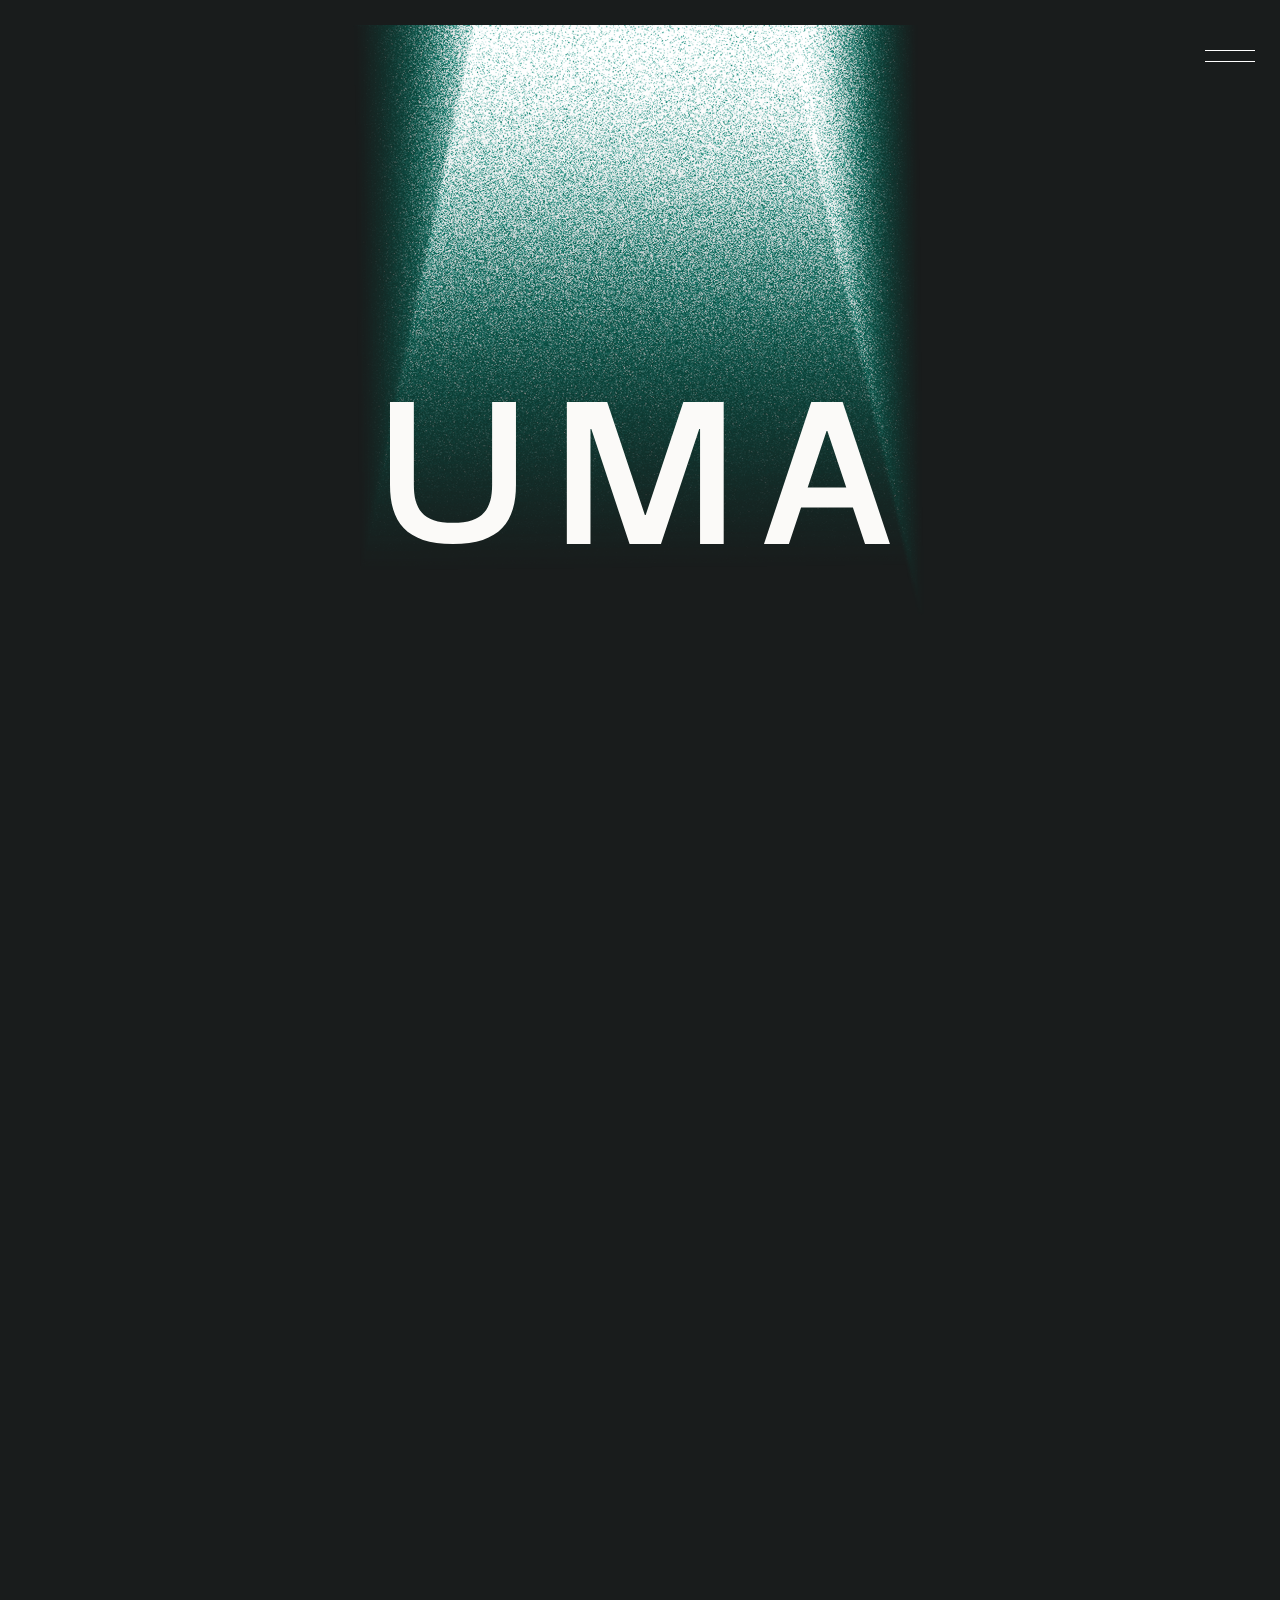
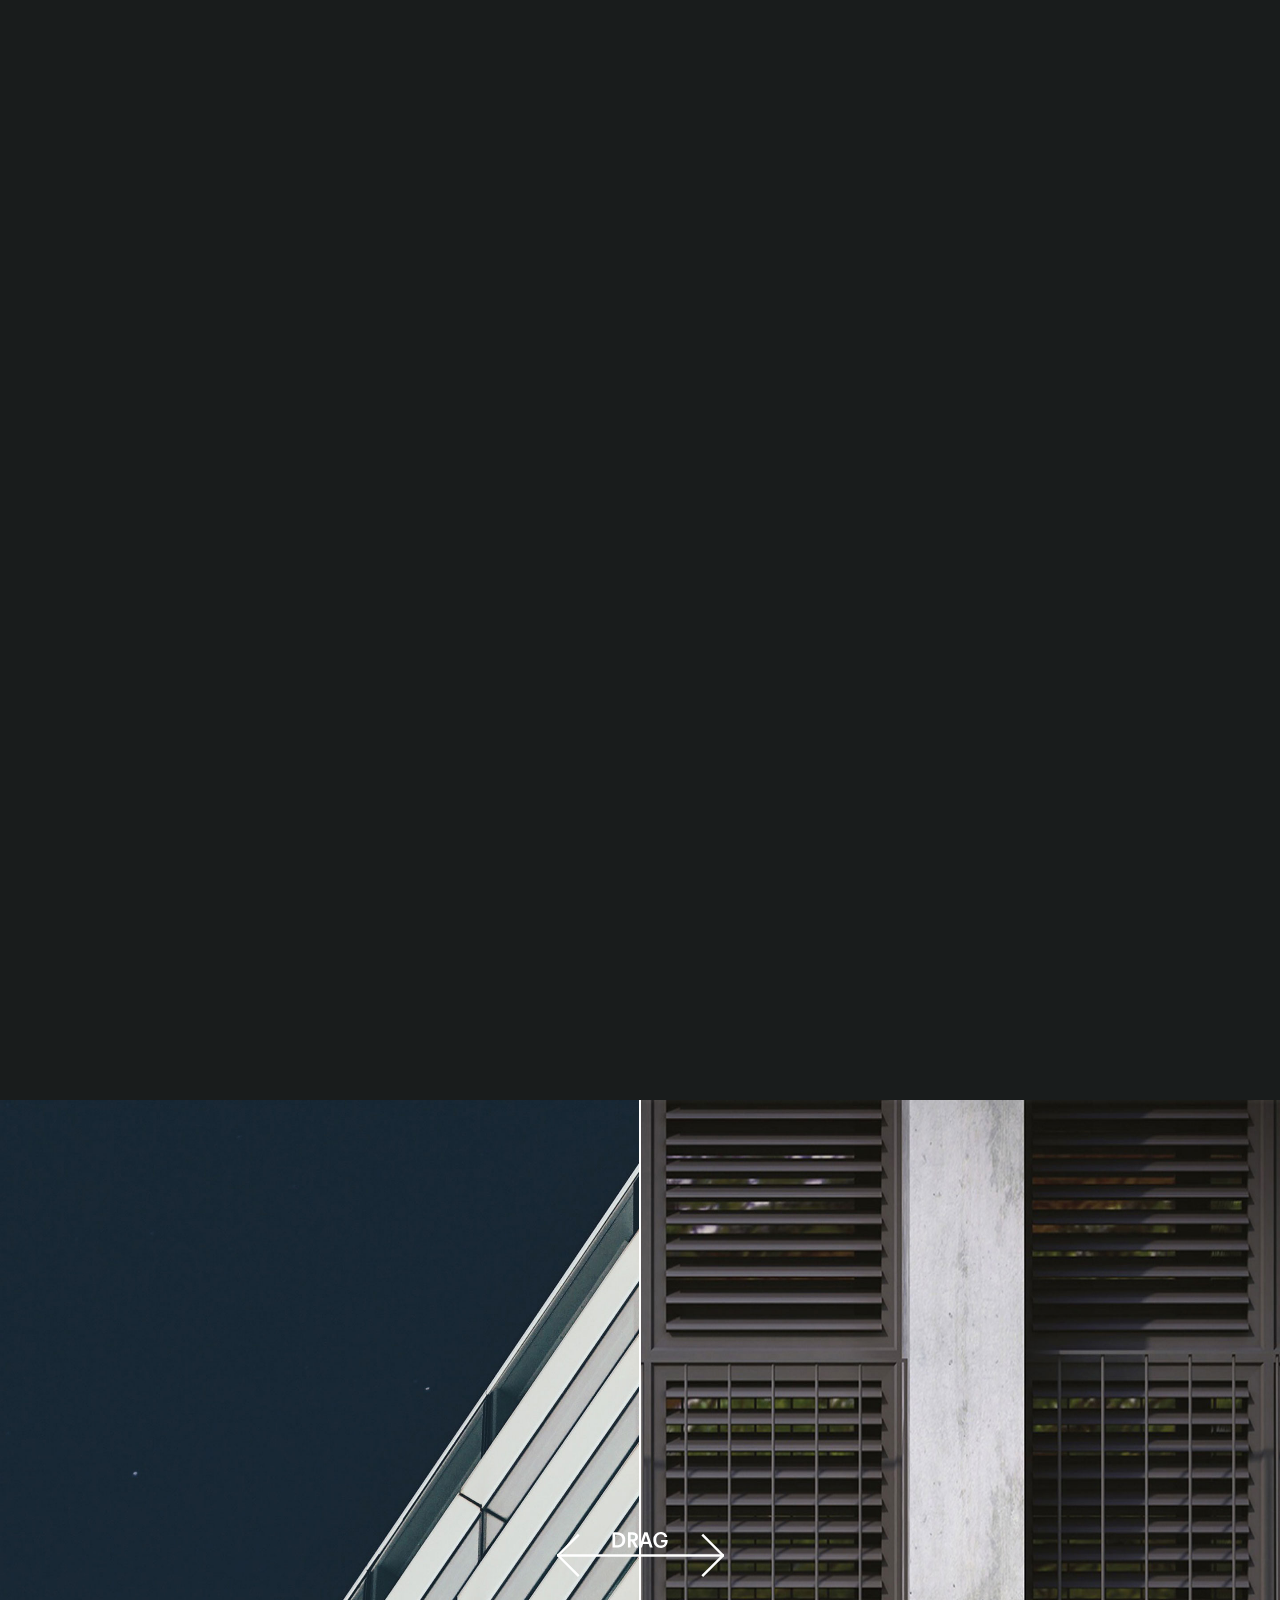
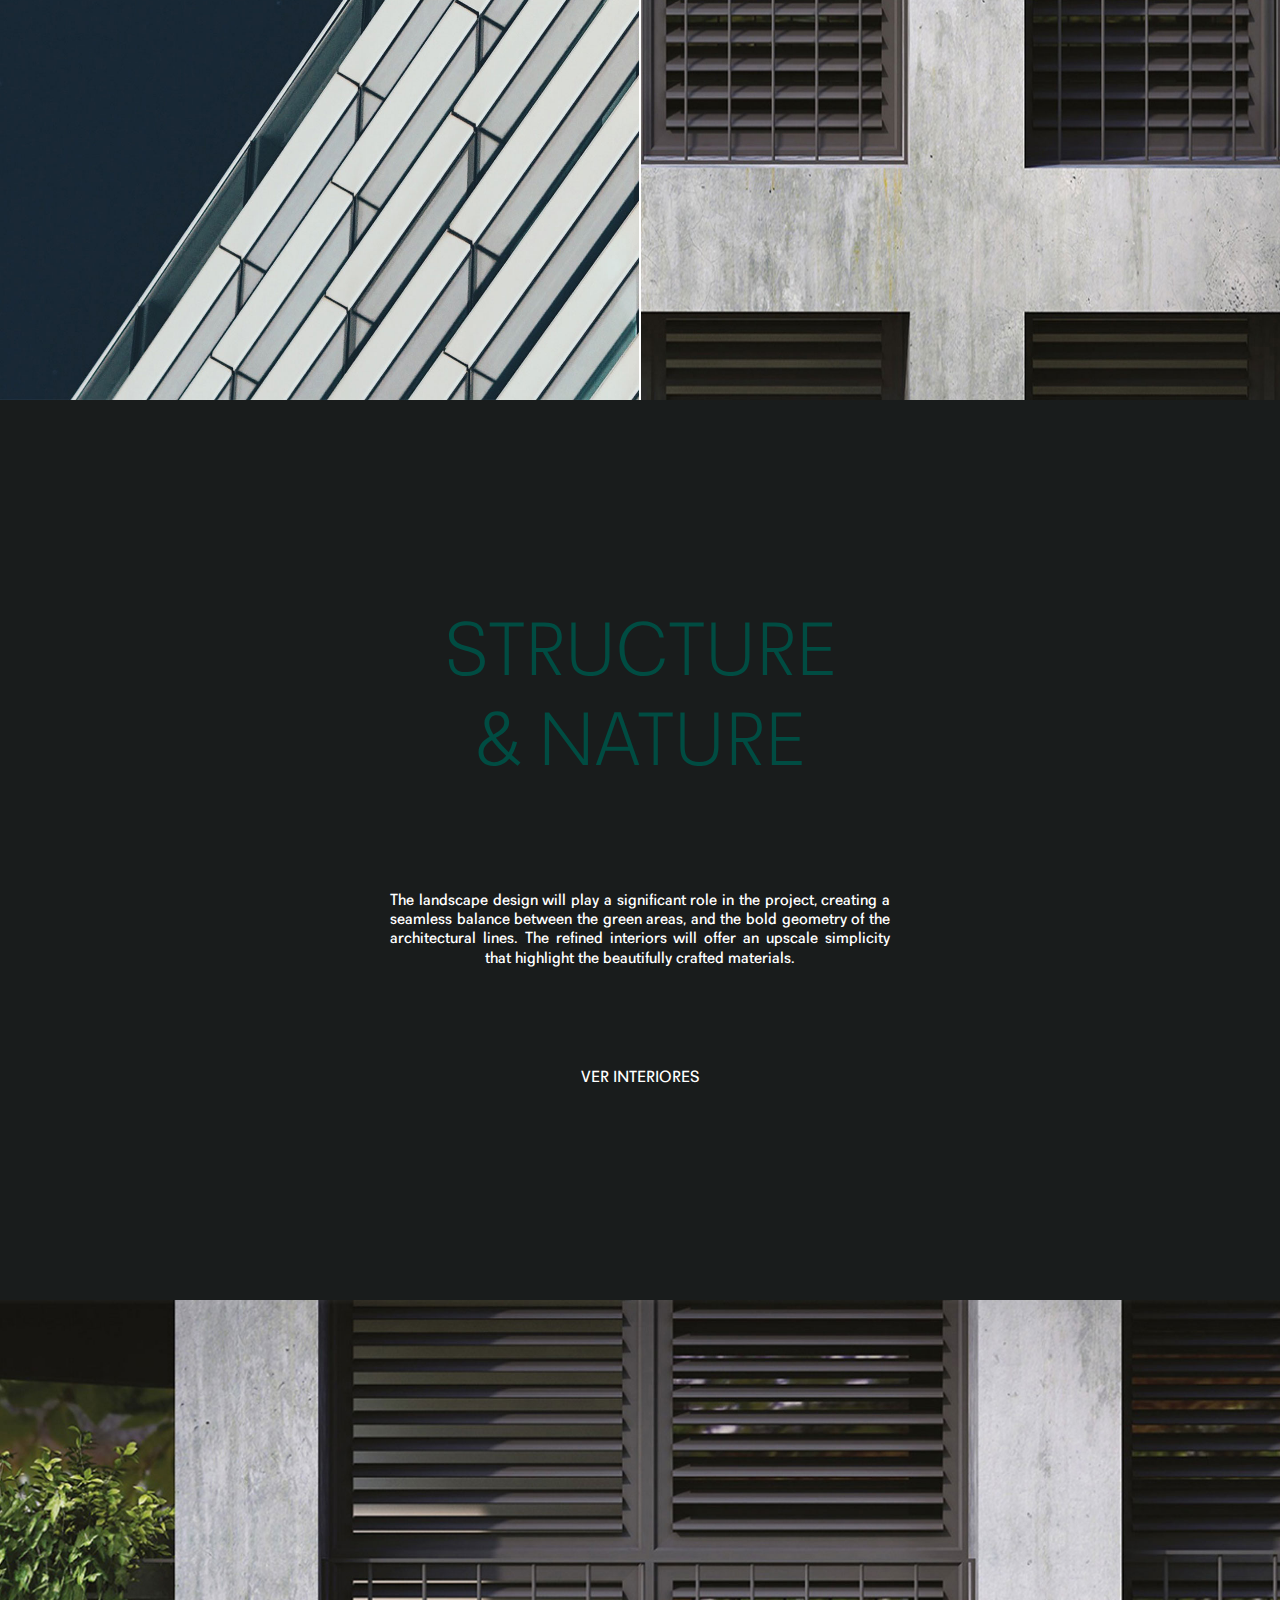
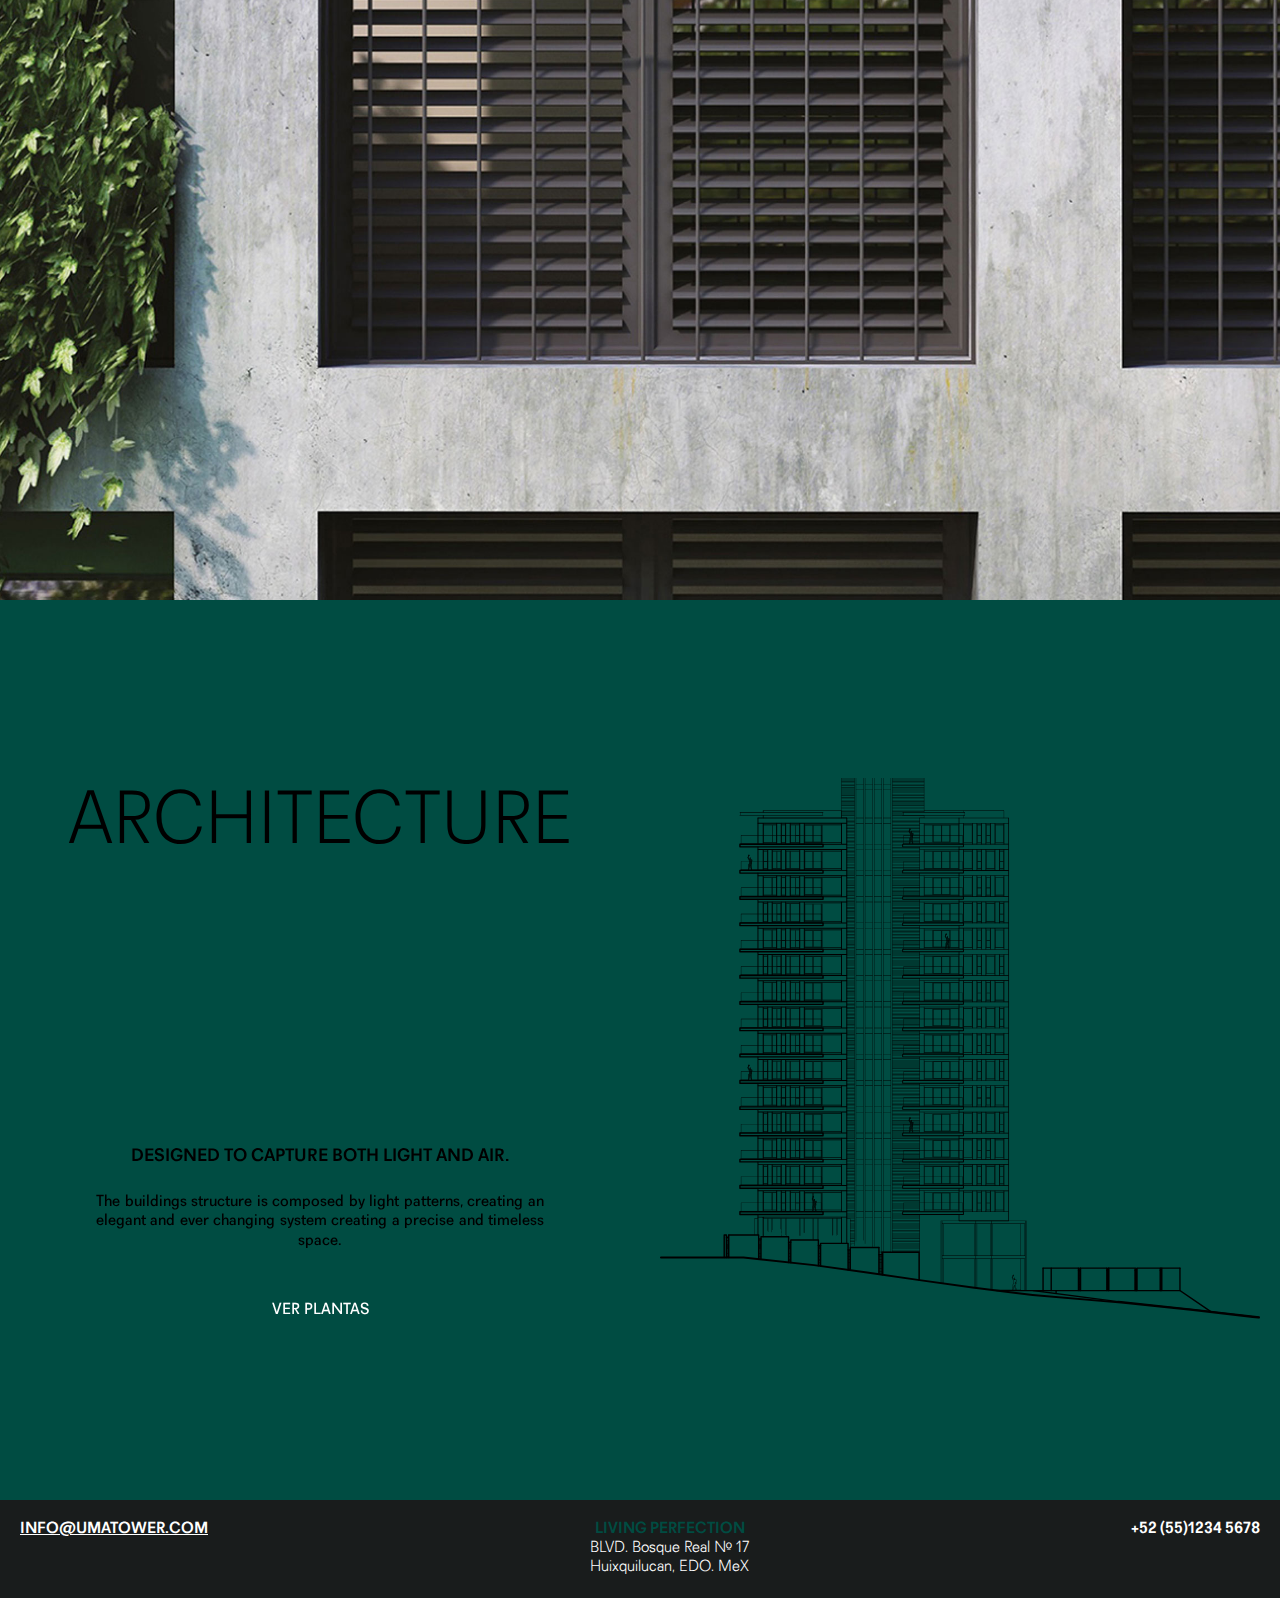
==== index.html @ 946e3c8f "Initial commit" ====
<!DOCTYPE html>
<html>
  <head>
    <title>UMA</title>
    <meta name="viewport" content="width=device-width, initial-scale=1">
    <link rel="stylesheet" type="text/css" href="assets/css/style.css">
    <link rel="icon" href="assets/img/favicon.png" type="image/x-icon">
  </head>
  <body>
    <div id="home">
<div id="menu">
  <div class="top-home full"><a href="/">
      <div class="logo"><svg xmlns="http://www.w3.org/2000/svg" viewBox="0 0 1920 545.32"><defs><style>.cls-1{fill:#fbfaf8;}</style></defs><title>Asset 1</title><g id="Layer_2" data-name="Layer 2"><g id="Layer_1-2" data-name="Layer 1"><polygon class="cls-1" points="1126.53 0 981.92 434.21 978.75 434.21 834.13 0 679.14 0 679.14 545.32 769.93 545.32 769.93 104.02 773.1 104.02 920.08 545.32 1040.59 545.32 1187.56 104.02 1190.74 104.02 1190.74 545.32 1281.53 545.32 1281.53 0 1126.53 0"/><path class="cls-1" d="M1824.32,545.32H1920L1738.38,0H1617.87L1436.25,545.32h95.68l46.71-140.27h199ZM1604.1,328.61l72.44-217.5h3.17l72.44,217.5Z"/><path class="cls-1" d="M392.16,0V317.59c0,89-31.33,146.57-150.28,146.57S91.59,406.6,91.59,317.59V0H0V317.59C0,456.75,60,545.32,241.88,545.32s241.87-88.57,241.87-227.73V0Z"/></g></g></svg></div></a></div>
  <div class="ham">
    <div class="line"></div>
    <div class="line"></div>
  </div>
  <div class="links">
    <ul>
      <li><a href="interiores.html">Interiores</a></li>
      <li><a href="vistas.html">Vistas</a></li>
      <li><a href="plantas.html">Plantas</a></li>
      <li><a href="amenidades.html">Amenidades    </a></li>
      <li><a href="ubicacion.html">Ubicación</a></li>
      <li class="cont"><a href="#">Contacto</a></li>
      <li><a href="#">Iniciar sesión</a></li>
    </ul>
  </div>
  <div class="contacto">
    <div class="teldir">
      <div class="tel">
        <p>+52 (55)1234 5678</p>
      </div>
      <div class="mail"><a href="mailto:info@umatower.com">info@umatower.com</a></div>
    </div>
    <div class="mensaje">
      <form>
        <input name="texto" type="text" placeholder="NOMBRE"/>
        <input name="mail" type="mail" placeholder="CORREO ELECTRÓNICO"/>
        <textarea name="mensaje">Mensaje</textarea>
        <input type="submit" placeholder="MENSAJE" value="ENVIAR"/>
      </form>
    </div>
    <div class="close"><span>x</span></div>
  </div>
</div>
      <div class="contenedor-home">
        <div class="middle-home">
          <div class="logo"></div>
          <div class="living full">
            <p>living perfection</p>
          </div>
          <div class="bosque full">
            <p>bosque real</p>
          </div>
        </div>
      </div>
      <div class="split-image full">
        <div class="cocoen"><img src="assets/img/izquierda.jpg" alt=""><img src="assets/img/derecha.jpg" alt=""></div>
      </div>
      <div class="section-text full">
        <div class="lead">
          <h2>Structure & nature</h2>
        </div>
        <div class="text">
          <p>The landscape design will play a significant role in the project, creating a seamless balance between the green areas, and the bold geometry of the architectural lines. The refined interiors will offer an upscale simplicity that highlight the beautifully crafted materials.</p>
        </div>
        <div class="link"><a href="interiores.html">ver interiores</a></div>
      </div>
      <div class="section-image full"></div>
      <div class="section-architecture full">
        <div class="izquierda">
          <div class="arriba">
            <div class="lead">
              <h2>ARCHITECTURE</h2>
            </div>
          </div>
          <div class="abajo">
            <div class="sub">
              <h3>DESIGNED TO CAPTURE BOTH LIGHT AND AIR.</h3>
            </div>
            <div class="text">
              <p>The buildings structure is composed by light patterns, creating an elegant and ever changing system creating a precise and timeless space. </p>
            </div>
            <div class="link"><a href="plantas.html">Ver plantas</a></div>
          </div>
        </div>
        <div class="derecha">
          <div class="image"><img src="assets/img/edificio.svg"></div>
        </div>
      </div>
<div id="footer">
  <div class="container">
    <div class="mail"><a href="#">INFO@UMATOWER.COM</a></div>
    <div class="dir">
      <div class="name">
        <p>LIVING PERFECTION</p>
      </div>
      <div class="this">
        <p>BLVD. Bosque Real # 17 Huixquilucan, EDO. MeX</p>
      </div>
    </div>
    <div class="tel"><span>+52 (55)1234 5678</span></div>
  </div>
</div>
    </div>
    <script src="https://code.jquery.com/jquery-3.3.1.min.js" integrity="sha256-FgpCb/KJQlLNfOu91ta32o/NMZxltwRo8QtmkMRdAu8=" crossorigin="anonymous"></script>
    <script type="text/javascript" src="assets/js/jquery.scrollify.js"></script>
    <script type="text/javascript" src="assets/js/cocoen-jquery.js"></script>
    <script type="text/javascript" src="assets/js/cocoen.js"></script>
    <script type="text/javascript" src="assets/js/functions.js"></script>
  </body>
</html>
---- assets/css/style.css ----
html, body, div, span, applet, object, iframe,
h1, h2, h3, h4, h5, h6, p, blockquote, pre,
a, abbr, acronym, address, big, cite, code,
del, dfn, em, img, ins, kbd, q, s, samp,
small, strike, strong, sub, sup, tt, var,
b, u, i, center,
dl, dt, dd, ol, ul, li,
fieldset, form, label, legend,
table, caption, tbody, tfoot, thead, tr, th, td,
article, aside, canvas, details, embed,
figure, figcaption, footer, header, hgroup,
menu, nav, output, ruby, section, summary,
time, mark, audio, video {
  margin: 0;
  padding: 0;
  border: 0;
  font-size: 100%;
  font: inherit;
  vertical-align: baseline; }

/* HTML5 display-role reset for older browsers */
article, aside, details, figcaption, figure,
footer, header, hgroup, menu, nav, section {
  display: block; }

body {
  line-height: 1; }

ol, ul {
  list-style: none; }

blockquote, q {
  quotes: none; }

blockquote:before, blockquote:after,
q:before, q:after {
  content: '';
  content: none; }

table {
  border-collapse: collapse;
  border-spacing: 0; }

/*! normalize.css v8.0.0 | MIT License | github.com/necolas/normalize.css */
/* Document
   ========================================================================== */
/**
 * 1. Correct the line height in all browsers.
 * 2. Prevent adjustments of font size after orientation changes in iOS.
 */
html {
  line-height: 1.15;
  /* 1 */
  -webkit-text-size-adjust: 100%;
  /* 2 */ }

/* Sections
   ========================================================================== */
/**
 * Remove the margin in all browsers.
 */
body {
  margin: 0; }

/**
 * Correct the font size and margin on `h1` elements within `section` and
 * `article` contexts in Chrome, Firefox, and Safari.
 */
h1 {
  font-size: 2em;
  margin: 0.67em 0; }

/* Grouping content
   ========================================================================== */
/**
 * 1. Add the correct box sizing in Firefox.
 * 2. Show the overflow in Edge and IE.
 */
hr {
  -webkit-box-sizing: content-box;
  box-sizing: content-box;
  /* 1 */
  height: 0;
  /* 1 */
  overflow: visible;
  /* 2 */ }

/**
 * 1. Correct the inheritance and scaling of font size in all browsers.
 * 2. Correct the odd `em` font sizing in all browsers.
 */
pre {
  font-family: monospace, monospace;
  /* 1 */
  font-size: 1em;
  /* 2 */ }

/* Text-level semantics
   ========================================================================== */
/**
 * Remove the gray background on active links in IE 10.
 */
a {
  background-color: transparent; }

/**
 * 1. Remove the bottom border in Chrome 57-
 * 2. Add the correct text decoration in Chrome, Edge, IE, Opera, and Safari.
 */
abbr[title] {
  border-bottom: none;
  /* 1 */
  text-decoration: underline;
  /* 2 */
  -webkit-text-decoration: underline dotted;
  text-decoration: underline dotted;
  /* 2 */ }

/**
 * Add the correct font weight in Chrome, Edge, and Safari.
 */
b,
strong {
  font-weight: bolder; }

/**
 * 1. Correct the inheritance and scaling of font size in all browsers.
 * 2. Correct the odd `em` font sizing in all browsers.
 */
code,
kbd,
samp {
  font-family: monospace, monospace;
  /* 1 */
  font-size: 1em;
  /* 2 */ }

/**
 * Add the correct font size in all browsers.
 */
small {
  font-size: 80%; }

/**
 * Prevent `sub` and `sup` elements from affecting the line height in
 * all browsers.
 */
sub,
sup {
  font-size: 75%;
  line-height: 0;
  position: relative;
  vertical-align: baseline; }

sub {
  bottom: -0.25em; }

sup {
  top: -0.5em; }

/* Embedded content
   ========================================================================== */
/**
 * Remove the border on images inside links in IE 10.
 */
img {
  border-style: none; }

/* Forms
   ========================================================================== */
/**
 * 1. Change the font styles in all browsers.
 * 2. Remove the margin in Firefox and Safari.
 */
button,
input,
optgroup,
select,
textarea {
  font-family: inherit;
  /* 1 */
  font-size: 100%;
  /* 1 */
  line-height: 1.15;
  /* 1 */
  margin: 0;
  /* 2 */ }

/**
 * Show the overflow in IE.
 * 1. Show the overflow in Edge.
 */
button,
input {
  /* 1 */
  overflow: visible; }

/**
 * Remove the inheritance of text transform in Edge, Firefox, and IE.
 * 1. Remove the inheritance of text transform in Firefox.
 */
button,
select {
  /* 1 */
  text-transform: none; }

/**
 * Correct the inability to style clickable types in iOS and Safari.
 */
button,
[type="button"],
[type="reset"],
[type="submit"] {
  -webkit-appearance: button; }

/**
 * Remove the inner border and padding in Firefox.
 */
button::-moz-focus-inner,
[type="button"]::-moz-focus-inner,
[type="reset"]::-moz-focus-inner,
[type="submit"]::-moz-focus-inner {
  border-style: none;
  padding: 0; }

/**
 * Restore the focus styles unset by the previous rule.
 */
button:-moz-focusring,
[type="button"]:-moz-focusring,
[type="reset"]:-moz-focusring,
[type="submit"]:-moz-focusring {
  outline: 1px dotted ButtonText; }

/**
 * Correct the padding in Firefox.
 */
fieldset {
  padding: 0.35em 0.75em 0.625em; }

/**
 * 1. Correct the text wrapping in Edge and IE.
 * 2. Correct the color inheritance from `fieldset` elements in IE.
 * 3. Remove the padding so developers are not caught out when they zero out
 *    `fieldset` elements in all browsers.
 */
legend {
  -webkit-box-sizing: border-box;
  box-sizing: border-box;
  /* 1 */
  color: inherit;
  /* 2 */
  display: table;
  /* 1 */
  max-width: 100%;
  /* 1 */
  padding: 0;
  /* 3 */
  white-space: normal;
  /* 1 */ }

/**
 * Add the correct vertical alignment in Chrome, Firefox, and Opera.
 */
progress {
  vertical-align: baseline; }

/**
 * Remove the default vertical scrollbar in IE 10+.
 */
textarea {
  overflow: auto; }

/**
 * 1. Add the correct box sizing in IE 10.
 * 2. Remove the padding in IE 10.
 */
[type="checkbox"],
[type="radio"] {
  -webkit-box-sizing: border-box;
  box-sizing: border-box;
  /* 1 */
  padding: 0;
  /* 2 */ }

/**
 * Correct the cursor style of increment and decrement buttons in Chrome.
 */
[type="number"]::-webkit-inner-spin-button,
[type="number"]::-webkit-outer-spin-button {
  height: auto; }

/**
 * 1. Correct the odd appearance in Chrome and Safari.
 * 2. Correct the outline style in Safari.
 */
[type="search"] {
  -webkit-appearance: textfield;
  /* 1 */
  outline-offset: -2px;
  /* 2 */ }

/**
 * Remove the inner padding in Chrome and Safari on macOS.
 */
[type="search"]::-webkit-search-decoration {
  -webkit-appearance: none; }

/**
 * 1. Correct the inability to style clickable types in iOS and Safari.
 * 2. Change font properties to `inherit` in Safari.
 */
::-webkit-file-upload-button {
  -webkit-appearance: button;
  /* 1 */
  font: inherit;
  /* 2 */ }

/* Interactive
   ========================================================================== */
/*
 * Add the correct display in Edge, IE 10+, and Firefox.
 */
details {
  display: block; }

/*
 * Add the correct display in all browsers.
 */
summary {
  display: list-item; }

/* Misc
   ========================================================================== */
/**
 * Add the correct display in IE 10+.
 */
template {
  display: none; }

/**
 * Add the correct display in IE 10.
 */
[hidden] {
  display: none; }

.cf:before,
.cf:after {
  content: " ";
  /* 1 */
  display: table;
  /* 2 */ }

.cf:after {
  clear: both; }

/**
 * For IE 6/7 only
 * Include this rule to trigger hasLayout and contain floats.
 */
.cf {
  *zoom: 1; }

a {
  text-decoration: none; }

.lead h2 {
  font-size: 7.5em;
  text-transform: uppercase;
  font-weight: 200; }

@media (max-width: 650px) {
  .lead h2 {
    font-size: 4em !important; } }

.text p {
  font-size: 1.6em; }

.link a {
  font-size: 1.6em;
  text-transform: uppercase;
  color: white; }

.sub h3 {
  font-weight: 700;
  font-size: 1.8em;
  text-transform: uppercase; }

.cocoen {
  -webkit-box-sizing: border-box;
  box-sizing: border-box;
  cursor: pointer;
  line-height: 0;
  margin: 0;
  overflow: hidden;
  padding: 0;
  position: relative;
  -webkit-user-select: none;
  -moz-user-select: none;
  -ms-user-select: none;
  user-select: none; }
  .cocoen * {
    -webkit-box-sizing: inherit;
    box-sizing: inherit; }
    .cocoen *::after, .cocoen *::before {
      -webkit-box-sizing: inherit;
      box-sizing: inherit; }
  .cocoen img,
  .cocoen picture > img {
    max-width: none; }
  .cocoen > img,
  .cocoen > picture > img {
    display: block;
    width: 100%; }
  .cocoen > div:first-child,
  picture .cocoen > div {
    height: 100%;
    left: 0;
    overflow: hidden;
    position: absolute;
    top: 0;
    width: 50%; }
  .cocoen-drag {
    background: #fff;
    bottom: 0;
    cursor: ew-resize;
    left: 50%;
    margin-left: -1px;
    position: absolute;
    top: 0;
    width: 2px; }
    .cocoen-drag::before {
      content: '';
      height: 45px;
      left: 50%;
      margin-left: -83.5px;
      margin-top: -18px;
      position: absolute;
      top: 50%;
      width: 167px;
      background-image: url("../img/cursor.svg");
      background-position: center;
      background-size: cover; }

body {
  background: #191c1c;
  font-size: 10px;
  font-family: "Recta-Medium";
  line-height: 1.2;
  -webkit-font-smoothing: antialiased;
  position: relative; }

@font-face {
  font-family: 'Recta-Medium';
  src: url("../fonts/Recta-Medium.eot?#iefix") format("embedded-opentype"), url("../fonts/Recta-Medium.otf") format("opentype"), url("../fonts/Recta-Medium.woff") format("woff"), url("../fonts/Recta-Medium.ttf") format("truetype"), url("../fonts/Recta-Medium.svg#Recta-Medium") format("svg");
  font-weight: normal;
  font-style: normal; }

@font-face {
  font-family: 'Recta-Medium';
  src: url("../fonts/Recta-Light.eot?#iefix") format("embedded-opentype"), url("../fonts/Recta-Light.otf") format("opentype"), url("../fonts/Recta-Light.woff") format("woff"), url("../fonts/Recta-Light.ttf") format("truetype"), url("../fonts/Recta-Light.svg#Recta-Light") format("svg");
  font-weight: 200;
  font-style: normal; }

@font-face {
  font-family: 'Recta-Medium';
  src: url("../fonts/Recta-Bold.eot?#iefix") format("embedded-opentype"), url("../fonts/Recta-Bold.otf") format("opentype"), url("../fonts/Recta-Bold.woff") format("woff"), url("../fonts/Recta-Bold.ttf") format("truetype"), url("../fonts/Recta-Bold.svg#Recta-Bold") format("svg");
  font-weight: 700;
  font-style: normal; }

#menu {
  position: fixed;
  top: 25px;
  right: 25px;
  cursor: pointer;
  z-index: 2; }
  #menu .top-home {
    height: 100vh;
    position: relative; }
    #menu .top-home .logo {
      width: 500px;
      position: fixed;
      top: 50%;
      left: 50%;
      -webkit-transform: translate(-50%, -50%);
      -ms-transform: translate(-50%, -50%);
      transform: translate(-50%, -50%);
      -webkit-transition: all 800ms ease-in-out;
      -o-transition: all 800ms ease-in-out;
      transition: all 800ms ease-in-out;
      z-index: 3; }
    #menu .top-home .scrolled {
      width: 150px;
      top: 25px !important;
      -webkit-transform: translate(-50%, 0);
      -ms-transform: translate(-50%, 0);
      transform: translate(-50%, 0);
      -webkit-transition: all 800ms ease-in-out;
      -o-transition: all 800ms ease-in-out;
      transition: all 800ms ease-in-out;
      z-index: 2; }
  #menu .ham {
    width: 50px;
    position: absolute;
    right: 0; }
    #menu .ham .line {
      width: 100%;
      height: 1px;
      margin-bottom: 10px;
      background: white;
      -webkit-transition: all 300ms ease;
      -o-transition: all 300ms ease;
      transition: all 300ms ease; }
  #menu .clicked .line:first-child {
    -webkit-transition: all 300ms ease;
    -o-transition: all 300ms ease;
    transition: all 300ms ease;
    -webkit-transform: rotate(45deg);
    -ms-transform: rotate(45deg);
    transform: rotate(45deg);
    position: relative;
    top: 10px; }
  #menu .clicked .line:nth-child(2) {
    -webkit-transition: all 300ms ease;
    -o-transition: all 300ms ease;
    transition: all 300ms ease;
    -webkit-transform: rotate(-45deg);
    -ms-transform: rotate(-45deg);
    transform: rotate(-45deg); }
  #menu .links {
    margin-top: 50px;
    display: none; }
    #menu .links ul li {
      text-align: right; }
      #menu .links ul li a {
        font-size: 2.4em;
        color: #004c42; }
        #menu .links ul li a:hover {
          color: white; }
  #menu .contacto {
    position: fixed;
    top: 0;
    left: 0;
    bottom: 0;
    right: 0;
    background: #004c42;
    display: none;
    -webkit-box-orient: vertical;
    -webkit-box-direction: normal;
    -ms-flex-direction: column;
    flex-direction: column;
    -webkit-box-pack: center;
    -ms-flex-pack: center;
    justify-content: center;
    -webkit-box-align: center;
    -ms-flex-align: center;
    align-items: center;
    z-index: 1; }
    #menu .contacto .teldir {
      color: white;
      font-size: 6em;
      font-weight: 200; }
      #menu .contacto .teldir .mail a {
        color: white;
        text-decoration: underline; }
    #menu .contacto .mensaje {
      width: 100vw;
      margin-top: 50px; }
      #menu .contacto .mensaje form {
        width: 100%;
        display: -webkit-box;
        display: -ms-flexbox;
        display: flex;
        -webkit-box-orient: vertical;
        -webkit-box-direction: normal;
        -ms-flex-direction: column;
        flex-direction: column;
        -ms-input-placeholder-color: #191c1c;
        -moz-placeholder-color: #191c1c; }
        #menu .contacto .mensaje form input {
          display: block;
          text-align: center;
          width: 60%;
          margin: 0 auto;
          font-size: 6em;
          font-weight: 200;
          background: none;
          border-left: none;
          border-top: none;
          border-right: none;
          border-bottom: solid 1px #191c1c;
          color: #191c1c;
          margin-top: 20px;
          outline: none; }
          #menu .contacto .mensaje form input[type="submit"] {
            color: white !important;
            border-bottom: none; }
        #menu .contacto .mensaje form ::-webkit-input-placeholder {
          color: #191c1c; }
        #menu .contacto .mensaje form ::-moz-placeholder {
          color: #191c1c; }
        #menu .contacto .mensaje form textarea {
          margin-top: 20px;
          width: 60%;
          height: 150px;
          font-size: 6em;
          font-weight: 200;
          text-align: center;
          text-transform: uppercase;
          -ms-flex-item-align: center;
          align-self: center;
          background: none;
          border-left: none;
          border-top: none;
          border-right: none;
          border-bottom: solid 1px #191c1c;
          outline: none;
          color: #191c1c; }
    #menu .contacto .close span {
      font-size: 6em;
      color: white;
      font-weight: 200; }

@media (max-width: 650px) {
  #menu .top-home .logo {
    max-width: 300px;
    padding-left: 15px;
    padding-right: 15px;
    -webkit-box-sizing: border-box;
    box-sizing: border-box;
    position: fixed;
    top: 50%;
    left: 50%;
    -webkit-transform: translate(-50%, -50%);
    -ms-transform: translate(-50%, -50%);
    transform: translate(-50%, -50%);
    -webkit-transition: all 800ms ease-in-out;
    -o-transition: all 800ms ease-in-out;
    transition: all 800ms ease-in-out;
    z-index: 3; }
  #menu .top-home .scrolled {
    width: 150px;
    top: 25px !important;
    -webkit-transform: translate(-50%, 0);
    -ms-transform: translate(-50%, 0);
    transform: translate(-50%, 0);
    -webkit-transition: all 800ms ease-in-out;
    -o-transition: all 800ms ease-in-out;
    transition: all 800ms ease-in-out;
    z-index: 2; }
  #menu .contacto .teldir {
    color: white;
    font-size: 4em !important;
    font-weight: 200;
    margin-top: 50px; }
    #menu .contacto .teldir .tel p {
      text-align: center;
      color: white !important; }
    #menu .contacto .teldir .mail a {
      color: white;
      text-decoration: underline; }
  #menu .contacto .mensaje {
    width: 100vw;
    margin-top: 50px; }
    #menu .contacto .mensaje form {
      width: 100%;
      display: -webkit-box;
      display: -ms-flexbox;
      display: flex;
      -webkit-box-orient: vertical;
      -webkit-box-direction: normal;
      -ms-flex-direction: column;
      flex-direction: column;
      -ms-input-placeholder-color: #191c1c;
      -moz-placeholder-color: #191c1c; }
      #menu .contacto .mensaje form input {
        display: block;
        text-align: center;
        width: 60%;
        margin: 0 auto;
        font-size: 2.5em;
        font-weight: 200;
        background: none;
        border-left: none;
        border-top: none;
        border-right: none;
        border-bottom: solid 1px #191c1c;
        color: #191c1c;
        margin-top: 20px;
        outline: none; }
        #menu .contacto .mensaje form input[type="submit"] {
          color: white !important;
          border-bottom: none; }
      #menu .contacto .mensaje form ::-webkit-input-placeholder {
        color: #191c1c; }
      #menu .contacto .mensaje form ::-moz-placeholder {
        color: #191c1c; }
      #menu .contacto .mensaje form textarea {
        margin-top: 20px;
        width: 60%;
        height: 100px;
        font-size: 2.5em;
        font-weight: 200;
        text-align: center;
        text-transform: uppercase;
        -ms-flex-item-align: center;
        align-self: center;
        background: none;
        border-left: none;
        border-top: none;
        border-right: none;
        border-bottom: solid 1px #191c1c;
        outline: none;
        color: #191c1c; }
  #menu .contacto .close span {
    font-size: 4em;
    color: white;
    font-weight: 200; } }

#footer {
  background: #191c1c;
  bottom: 0 !important; }
  #footer .container {
    width: 100%;
    display: -webkit-box;
    display: -ms-flexbox;
    display: flex;
    -webkit-box-pack: justify;
    -ms-flex-pack: justify;
    justify-content: space-between;
    -webkit-box-align: center;
    -ms-flex-align: center;
    align-items: center; }
    #footer .container .mail {
      padding-top: 20px;
      -ms-flex-item-align: start;
      align-self: flex-start;
      padding-left: 20px; }
      #footer .container .mail a {
        font-size: 1.6em;
        text-transform: uppercase;
        text-decoration: underline;
        color: white;
        font-weight: 700; }
    #footer .container .dir {
      padding-top: 20px;
      padding-bottom: 20px;
      text-align: center; }
      #footer .container .dir .name p {
        font-size: 1.6em;
        color: #004c42;
        font-weight: 700; }
      #footer .container .dir .this {
        width: 50%;
        margin: 0 auto; }
        #footer .container .dir .this p {
          font-size: 1.6em;
          color: white;
          font-weight: 200; }
    #footer .container .tel {
      padding-top: 20px;
      padding-right: 20px;
      -ms-flex-item-align: start;
      align-self: flex-start; }
      #footer .container .tel span {
        font-size: 1.6em;
        color: white;
        font-weight: 700; }

@media (max-width: 650px) {
  #footer {
    background: #191c1c;
    bottom: 0 !important; }
    #footer .container {
      width: 100%;
      display: -webkit-box;
      display: -ms-flexbox;
      display: flex;
      -webkit-box-orient: vertical;
      -webkit-box-direction: normal;
      -ms-flex-direction: column;
      flex-direction: column;
      -webkit-box-pack: justify;
      -ms-flex-pack: justify;
      justify-content: space-between;
      -webkit-box-align: center;
      -ms-flex-align: center;
      align-items: center; }
      #footer .container .mail {
        padding-top: 20px;
        -ms-flex-item-align: start;
        align-self: flex-start;
        padding-left: 0;
        display: block;
        margin: 0 auto;
        padding-left: 0;
        text-align: center; }
        #footer .container .mail a {
          font-size: 1.6em;
          text-transform: uppercase;
          text-decoration: underline;
          color: white;
          font-weight: 700; }
      #footer .container .tel {
        padding-top: 20px;
        padding-right: 0px;
        -ms-flex-item-align: start;
        align-self: flex-start;
        margin: 0 auto;
        text-align: center;
        display: block;
        padding-bottom: 25px; }
        #footer .container .tel span {
          font-size: 1.6em;
          color: white !important;
          font-weight: 700; } }

#home {
  margin: 0 auto;
  height: 100vh;
  width: 100vw; }
  #home #menu .ham {
    position: fixed;
    top: 25px;
    right: 25px; }
    #home #menu .ham .line {
      background: white !important; }
  #home #menu .links {
    position: absolute;
    top: 0;
    right: 0; }
  #home .contenedor-home {
    background: url(../img/bg-home-effect.png);
    background-position: center;
    background-repeat: no-repeat;
    background-size: cover;
    background-attachment: fixed; }
    #home .contenedor-home .middle-home {
      position: relative;
      text-align: center; }
      #home .contenedor-home .middle-home .logo {
        height: 100vh; }
      #home .contenedor-home .middle-home .living {
        height: 100vh; }
        #home .contenedor-home .middle-home .living p {
          position: fixed;
          color: white;
          top: 55%;
          left: 50%;
          -webkit-transform: translate(-50%, -50%);
          -ms-transform: translate(-50%, -50%);
          transform: translate(-50%, -50%);
          font-size: 3em;
          text-transform: uppercase;
          letter-spacing: 2px;
          -webkit-transition: all 600ms ease-in-out;
          -o-transition: all 600ms ease-in-out;
          transition: all 600ms ease-in-out;
          opacity: 0; }
      #home .contenedor-home .middle-home .up p {
        opacity: 1;
        top: 50%;
        -webkit-transition: all 600ms ease-in-out;
        -o-transition: all 600ms ease-in-out;
        transition: all 600ms ease-in-out; }
      #home .contenedor-home .middle-home .upbosque {
        height: 100vh; }
        #home .contenedor-home .middle-home .upbosque p {
          opacity: 1 !important;
          top: 50% !important;
          -webkit-transition: all 600ms ease-in-out;
          -o-transition: all 600ms ease-in-out;
          transition: all 600ms ease-in-out; }
      #home .contenedor-home .middle-home .bosque p {
        position: fixed;
        color: white;
        top: 60%;
        left: 50%;
        -webkit-transform: translate(-50%, -50%);
        -ms-transform: translate(-50%, -50%);
        transform: translate(-50%, -50%);
        font-size: 3em;
        text-transform: uppercase;
        letter-spacing: 2px;
        -webkit-transition: all 600ms ease-in-out;
        -o-transition: all 600ms ease-in-out;
        transition: all 600ms ease-in-out;
        opacity: 0; }
      #home .contenedor-home .middle-home .upexit p {
        opacity: 0;
        top: 40%; }
  #home .split-image {
    height: 100vh !important; }
    #home .split-image .cocoen {
      height: 100%; }
      #home .split-image .cocoen img {
        height: 100%; }
  #home .section-text.full {
    background-color: #191c1c;
    position: relative;
    z-index: 1;
    display: -webkit-box;
    display: -ms-flexbox;
    display: flex;
    -webkit-box-orient: vertical;
    -webkit-box-direction: normal;
    -ms-flex-direction: column;
    flex-direction: column;
    -webkit-box-pack: center;
    -ms-flex-pack: center;
    justify-content: center;
    -webkit-box-align: center;
    -ms-flex-align: center;
    align-items: center; }
    #home .section-text.full .lead {
      text-align: center;
      max-width: 400px; }
      #home .section-text.full .lead h2 {
        color: #004c42; }
    #home .section-text.full .text {
      margin-top: 100px;
      max-width: 500px;
      text-align: justify;
      text-align-last: center; }
      #home .section-text.full .text p {
        color: white; }
    #home .section-text.full .link {
      margin-top: 100px; }
      #home .section-text.full .link a {
        color: white; }
  #home .section-image.full {
    background-image: url("../img/derecha.jpg");
    background-position: center;
    background-size: cover;
    position: relative;
    z-index: 1; }
  #home .section-architecture.full {
    background: #004c42;
    height: 100vh;
    position: relative;
    z-index: 1;
    width: 100%; }
    #home .section-architecture.full .izquierda {
      width: 50%;
      height: 60vh;
      position: absolute;
      top: 50%;
      left: 0;
      -webkit-transform: translateY(-50%);
      -ms-transform: translateY(-50%);
      transform: translateY(-50%);
      display: -webkit-box;
      display: -ms-flexbox;
      display: flex;
      -webkit-box-orient: vertical;
      -webkit-box-direction: normal;
      -ms-flex-direction: column;
      flex-direction: column;
      -webkit-box-pack: justify;
      -ms-flex-pack: justify;
      justify-content: space-between;
      -webkit-box-align: center;
      -ms-flex-align: center;
      align-items: center; }
      #home .section-architecture.full .izquierda .abajo {
        width: 70%; }
        #home .section-architecture.full .izquierda .abajo .sub h3 {
          text-align: center; }
        #home .section-architecture.full .izquierda .abajo .text {
          margin-top: 25px; }
          #home .section-architecture.full .izquierda .abajo .text p {
            text-align: justify;
            text-align-last: center; }
        #home .section-architecture.full .izquierda .abajo .link {
          margin-top: 50px; }
          #home .section-architecture.full .izquierda .abajo .link a {
            display: block;
            text-align: center; }
    #home .section-architecture.full .derecha {
      width: 50%;
      position: absolute;
      right: 0;
      top: 50%;
      -webkit-transform: translateY(-50%);
      -ms-transform: translateY(-50%);
      transform: translateY(-50%); }
      #home .section-architecture.full .derecha .image {
        padding: 20px;
        -webkit-box-sizing: border-box;
        box-sizing: border-box; }

@media (max-width: 650px) {
  #home .contenedor-home {
    background: none !important; }
  #home .section-text.full .lead {
    padding-left: 15px;
    padding-right: 15px;
    -webkit-box-sizing: border-box;
    box-sizing: border-box; }
  #home .section-text.full .text p {
    padding-left: 20px;
    padding-right: 20px;
    -webkit-box-sizing: border-box;
    box-sizing: border-box; }
  #home .section-architecture.full {
    height: 100vh; }
    #home .section-architecture.full .izquierda {
      width: 100%;
      height: 50%;
      position: absolute;
      top: 0;
      left: 0;
      right: 0;
      -webkit-transform: none;
      -ms-transform: none;
      transform: none;
      -ms-flex-pack: distribute;
      justify-content: space-around; }
      #home .section-architecture.full .izquierda .arriba .lead {
        margin-top: 100px; }
      #home .section-architecture.full .izquierda .abajo {
        width: 70%; }
        #home .section-architecture.full .izquierda .abajo .sub h3 {
          text-align: center; }
        #home .section-architecture.full .izquierda .abajo .text {
          margin-top: 25px; }
          #home .section-architecture.full .izquierda .abajo .text p {
            text-align: justify;
            text-align-last: center; }
        #home .section-architecture.full .izquierda .abajo .link {
          margin-top: 25px; }
          #home .section-architecture.full .izquierda .abajo .link a {
            display: block;
            text-align: center; }
    #home .section-architecture.full .derecha {
      width: 100%;
      height: 50%;
      position: absolute;
      top: 50%;
      left: 0;
      right: 0;
      bottom: 0;
      -webkit-transform: none;
      -ms-transform: none;
      transform: none; }
      #home .section-architecture.full .derecha .image {
        padding: 50px !important;
        -webkit-box-sizing: border-box;
        box-sizing: border-box;
        height: 40vh;
        margin: 0 auto;
        text-align: center; }
        #home .section-architecture.full .derecha .image img {
          height: 100%; } }

#plantas {
  position: relative;
  background: white; }
  #plantas #menu .top-home .logo {
    width: 150px;
    top: 25px !important;
    -webkit-transform: translateX(-50%);
    -ms-transform: translateX(-50%);
    transform: translateX(-50%); }
    #plantas #menu .top-home .logo svg .cls-1 {
      fill: #191c1c; }
  #plantas #menu .ham {
    position: fixed;
    top: 25px;
    right: 25px; }
    #plantas #menu .ham .line {
      background: #191c1c !important; }
  #plantas #menu .links {
    position: absolute;
    top: 0;
    right: 0; }
  #plantas .contenedor-plantas {
    background: white;
    height: 100vh;
    position: relative;
    top: 120px; }
    #plantas .contenedor-plantas .tabs {
      width: 90%;
      margin: 0 auto;
      display: grid;
      grid-template-columns: 1fr 1fr;
      text-align: center; }
      #plantas .contenedor-plantas .tabs span {
        font-size: 2.2em; }
      #plantas .contenedor-plantas .tabs .tab {
        height: 35px;
        border: solid 1px #191c1c;
        cursor: pointer;
        -webkit-transition: all 300ms ease;
        -o-transition: all 300ms ease;
        transition: all 300ms ease;
        background: white;
        display: -webkit-box;
        display: -ms-flexbox;
        display: flex;
        -webkit-box-orient: vertical;
        -webkit-box-direction: normal;
        -ms-flex-direction: column;
        flex-direction: column;
        -webkit-box-pack: center;
        -ms-flex-pack: center;
        justify-content: center;
        -webkit-box-align: center;
        -ms-flex-align: center;
        align-items: center; }
        #plantas .contenedor-plantas .tabs .tab:hover {
          background: #191c1c;
          color: white;
          -webkit-transition: all 300ms ease;
          -o-transition: all 300ms ease;
          transition: all 300ms ease; }
      #plantas .contenedor-plantas .tabs .clickedtab {
        background: #191c1c !important;
        color: white !important; }
    #plantas .contenedor-plantas .dep {
      width: 100%;
      position: relative;
      display: none;
      height: calc(100vh - 132px); }
      #plantas .contenedor-plantas .dep .izquierda {
        position: absolute;
        width: 50%;
        height: 100%;
        display: -webkit-box;
        display: -ms-flexbox;
        display: flex;
        -webkit-box-orient: vertical;
        -webkit-box-direction: normal;
        -ms-flex-direction: column;
        flex-direction: column;
        -webkit-box-align: center;
        -ms-flex-align: center;
        align-items: center;
        -ms-flex-pack: distribute;
        justify-content: space-around; }
        #plantas .contenedor-plantas .dep .izquierda .lead {
          text-align: center; }
          #plantas .contenedor-plantas .dep .izquierda .lead h2 span {
            text-decoration: underline; }
        #plantas .contenedor-plantas .dep .izquierda .imagen {
          width: 200px;
          height: 200px;
          border-radius: 50%;
          border: solid 1px #191c1c;
          position: relative;
          overflow: hidden; }
          #plantas .contenedor-plantas .dep .izquierda .imagen img {
            width: 100%;
            position: absolute;
            left: 30px;
            top: 20px; }
      #plantas .contenedor-plantas .dep .derecha {
        position: absolute;
        right: 0;
        width: 50%;
        height: 100%;
        display: -webkit-box;
        display: -ms-flexbox;
        display: flex;
        -webkit-box-orient: vertical;
        -webkit-box-direction: normal;
        -ms-flex-direction: column;
        flex-direction: column;
        -webkit-box-pack: center;
        -ms-flex-pack: center;
        justify-content: center;
        -webkit-box-align: center;
        -ms-flex-align: center;
        align-items: center; }
        #plantas .contenedor-plantas .dep .derecha .imagen {
          width: 100%;
          padding: 20px;
          -webkit-box-sizing: border-box;
          box-sizing: border-box; }
          #plantas .contenedor-plantas .dep .derecha .imagen svg {
            width: 100%; }
            #plantas .contenedor-plantas .dep .derecha .imagen svg #num-uno, #plantas .contenedor-plantas .dep .derecha .imagen svg #num-dos, #plantas .contenedor-plantas .dep .derecha .imagen svg #num-tres, #plantas .contenedor-plantas .dep .derecha .imagen svg #num-cuatro, #plantas .contenedor-plantas .dep .derecha .imagen svg #num-cinco, #plantas .contenedor-plantas .dep .derecha .imagen svg #num-seis, #plantas .contenedor-plantas .dep .derecha .imagen svg #num-siete, #plantas .contenedor-plantas .dep .derecha .imagen svg #num-ocho, #plantas .contenedor-plantas .dep .derecha .imagen svg #num-nueve, #plantas .contenedor-plantas .dep .derecha .imagen svg #num-diez, #plantas .contenedor-plantas .dep .derecha .imagen svg #num-once, #plantas .contenedor-plantas .dep .derecha .imagen svg #num-doce, #plantas .contenedor-plantas .dep .derecha .imagen svg #num-trece, #plantas .contenedor-plantas .dep .derecha .imagen svg #num-catorce, #plantas .contenedor-plantas .dep .derecha .imagen svg #num-quince, #plantas .contenedor-plantas .dep .derecha .imagen svg #num-dieciseis, #plantas .contenedor-plantas .dep .derecha .imagen svg #num-diecisiete {
              cursor: pointer;
              position: relative;
              z-index: -1; }
            #plantas .contenedor-plantas .dep .derecha .imagen svg #fig-uno, #plantas .contenedor-plantas .dep .derecha .imagen svg #fig-dos, #plantas .contenedor-plantas .dep .derecha .imagen svg #fig-tres, #plantas .contenedor-plantas .dep .derecha .imagen svg #fig-cuatro, #plantas .contenedor-plantas .dep .derecha .imagen svg #fig-cinco, #plantas .contenedor-plantas .dep .derecha .imagen svg #fig-seis, #plantas .contenedor-plantas .dep .derecha .imagen svg #fig-siete, #plantas .contenedor-plantas .dep .derecha .imagen svg #fig-ocho, #plantas .contenedor-plantas .dep .derecha .imagen svg #fig-nueve, #plantas .contenedor-plantas .dep .derecha .imagen svg #fig-diez, #plantas .contenedor-plantas .dep .derecha .imagen svg #fig-once, #plantas .contenedor-plantas .dep .derecha .imagen svg #fig-doce, #plantas .contenedor-plantas .dep .derecha .imagen svg #fig-trece, #plantas .contenedor-plantas .dep .derecha .imagen svg #fig-catorce, #plantas .contenedor-plantas .dep .derecha .imagen svg #fig-quince, #plantas .contenedor-plantas .dep .derecha .imagen svg #fig-dieciseis, #plantas .contenedor-plantas .dep .derecha .imagen svg #fig-diecisiete {
              position: relative;
              z-index: 2;
              display: none; }
    #plantas .contenedor-plantas .departamentoa .derecha .imagen svg {
      height: 70vh; }
      #plantas .contenedor-plantas .departamentoa .derecha .imagen svg #num-uno-a, #plantas .contenedor-plantas .departamentoa .derecha .imagen svg #num-dos-a, #plantas .contenedor-plantas .departamentoa .derecha .imagen svg #num-tres-a, #plantas .contenedor-plantas .departamentoa .derecha .imagen svg #num-cuatro-a, #plantas .contenedor-plantas .departamentoa .derecha .imagen svg #num-cinco-a, #plantas .contenedor-plantas .departamentoa .derecha .imagen svg #num-seis-a, #plantas .contenedor-plantas .departamentoa .derecha .imagen svg #num-siete-a, #plantas .contenedor-plantas .departamentoa .derecha .imagen svg #num-ocho-a, #plantas .contenedor-plantas .departamentoa .derecha .imagen svg #num-nueve-a, #plantas .contenedor-plantas .departamentoa .derecha .imagen svg #num-diez-a, #plantas .contenedor-plantas .departamentoa .derecha .imagen svg #num-once-a, #plantas .contenedor-plantas .departamentoa .derecha .imagen svg #num-doce-a, #plantas .contenedor-plantas .departamentoa .derecha .imagen svg #num-trece-a, #plantas .contenedor-plantas .departamentoa .derecha .imagen svg #num-catorce-a, #plantas .contenedor-plantas .departamentoa .derecha .imagen svg #num-quince-a, #plantas .contenedor-plantas .departamentoa .derecha .imagen svg #num-dieciseis-a, #plantas .contenedor-plantas .departamentoa .derecha .imagen svg #num-diecisiete-a {
        cursor: pointer;
        position: relative; }
      #plantas .contenedor-plantas .departamentoa .derecha .imagen svg #fig-uno-a, #plantas .contenedor-plantas .departamentoa .derecha .imagen svg #fig-dos-a, #plantas .contenedor-plantas .departamentoa .derecha .imagen svg #fig-tres-a, #plantas .contenedor-plantas .departamentoa .derecha .imagen svg #fig-cuatro-a, #plantas .contenedor-plantas .departamentoa .derecha .imagen svg #fig-cinco-a, #plantas .contenedor-plantas .departamentoa .derecha .imagen svg #fig-seis-a, #plantas .contenedor-plantas .departamentoa .derecha .imagen svg #fig-siete-a, #plantas .contenedor-plantas .departamentoa .derecha .imagen svg #fig-ocho-a, #plantas .contenedor-plantas .departamentoa .derecha .imagen svg #fig-nueve-a, #plantas .contenedor-plantas .departamentoa .derecha .imagen svg #fig-diez-a, #plantas .contenedor-plantas .departamentoa .derecha .imagen svg #fig-once-a, #plantas .contenedor-plantas .departamentoa .derecha .imagen svg #fig-doce-a, #plantas .contenedor-plantas .departamentoa .derecha .imagen svg #fig-trece-a, #plantas .contenedor-plantas .departamentoa .derecha .imagen svg #fig-catorce-a, #plantas .contenedor-plantas .departamentoa .derecha .imagen svg #fig-quince-a, #plantas .contenedor-plantas .departamentoa .derecha .imagen svg #fig-dieciseis-a, #plantas .contenedor-plantas .departamentoa .derecha .imagen svg #fig-diecisiete-a {
        position: relative;
        display: none; }

#footer {
  width: 100%;
  position: relative;
  bottom: -25px; }

#interiores {
  position: relative;
  background: white; }
  #interiores #menu .top-home .logo {
    width: 150px;
    top: 25px !important;
    -webkit-transform: translateX(-50%);
    -ms-transform: translateX(-50%);
    transform: translateX(-50%); }
    #interiores #menu .top-home .logo svg .cls-1 {
      fill: #191c1c; }
  #interiores #menu .ham {
    position: fixed;
    top: 25px;
    right: 25px; }
    #interiores #menu .ham .line {
      background: #191c1c !important; }
  #interiores #menu .links {
    position: absolute;
    top: 0;
    right: 0; }
  #interiores .contenedor-home {
    width: 100vw;
    margin-bottom: 50px; }
    #interiores .contenedor-home .secc {
      width: 100%;
      position: relative;
      display: -webkit-box;
      display: -ms-flexbox;
      display: flex;
      -webkit-box-pack: center;
      -ms-flex-pack: center;
      justify-content: center;
      -webkit-box-align: center;
      -ms-flex-align: center;
      align-items: center; }
      #interiores .contenedor-home .secc .iz {
        width: 50%;
        float: left;
        height: 100%;
        position: -webkit-sticky;
        position: sticky;
        top: 25px; }
        #interiores .contenedor-home .secc .iz h2 {
          text-align: center;
          width: 50%;
          margin: 0 auto;
          font-size: 7.5em;
          text-transform: uppercase;
          font-weight: 200; }
          #interiores .contenedor-home .secc .iz h2 span {
            color: #cccccc; }
      #interiores .contenedor-home .secc .de {
        width: 50%; }
        #interiores .contenedor-home .secc .de img {
          width: 100%; }

@media (max-width: 650px) {
  #interiores .contenedor-home {
    width: 100vw;
    margin-bottom: 0px; }
    #interiores .contenedor-home .secc {
      width: 100%;
      position: relative;
      display: -webkit-box;
      display: -ms-flexbox;
      display: flex;
      -webkit-box-orient: vertical;
      -webkit-box-direction: normal;
      -ms-flex-direction: column;
      flex-direction: column;
      -webkit-box-pack: center;
      -ms-flex-pack: center;
      justify-content: center;
      -webkit-box-align: center;
      -ms-flex-align: center;
      align-items: center; }
      #interiores .contenedor-home .secc .iz {
        width: 100%;
        float: none;
        height: 100%;
        position: static; }
        #interiores .contenedor-home .secc .iz h2 {
          margin-top: 100px !important;
          margin-bottom: 100px !important;
          text-align: center;
          width: 50%;
          margin: 0 auto;
          font-size: 4em;
          text-transform: uppercase;
          font-weight: 200; }
          #interiores .contenedor-home .secc .iz h2 span {
            color: #cccccc; }
      #interiores .contenedor-home .secc .de {
        width: 100%; }
        #interiores .contenedor-home .secc .de img {
          width: 100%; } }

#amenidades {
  position: relative;
  background: white;
  color: #191c1c; }
  #amenidades #menu .top-home .logo {
    width: 150px;
    top: 25px !important;
    -webkit-transform: translateX(-50%);
    -ms-transform: translateX(-50%);
    transform: translateX(-50%); }
    #amenidades #menu .top-home .logo svg .cls-1 {
      fill: #191c1c; }
  #amenidades #menu .ham {
    position: fixed;
    top: 25px;
    right: 25px; }
    #amenidades #menu .ham .line {
      background: #191c1c !important; }
  #amenidades #menu .links {
    position: absolute;
    top: 0;
    right: 0; }
  #amenidades .sub-menu {
    position: fixed;
    top: 25px;
    left: 25px; }
    #amenidades .sub-menu ul li a {
      color: #191c1c;
      font-size: 2.4em;
      text-transform: uppercase; }
  #amenidades .contenedor-home {
    margin-bottom: -25px; }
    #amenidades .contenedor-home .secc {
      padding-top: 150px; }
      #amenidades .contenedor-home .secc .texto-lead {
        text-transform: uppercase; }
        #amenidades .contenedor-home .secc .texto-lead h2 {
          font-size: 8.1em;
          text-align: center;
          font-weight: 200; }
        #amenidades .contenedor-home .secc .texto-lead h3 {
          font-size: 8.1em;
          text-align: center;
          font-weight: 200;
          text-decoration: underline; }
      #amenidades .contenedor-home .secc .texto p {
        font-size: 1.6em;
        text-align: center;
        width: 40%;
        margin: 150px auto;
        text-align: justify;
        text-align-last: center; }
      #amenidades .contenedor-home .secc .imagen {
        height: 80vh; }
        #amenidades .contenedor-home .secc .imagen img {
          width: 100%;
          height: 100%; }

@media (max-width: 650px) {
  #amenidades .sub-menu {
    display: none; }
  #amenidades .contenedor-home {
    margin-bottom: -25px; }
    #amenidades .contenedor-home .secc {
      padding-top: 100px; }
      #amenidades .contenedor-home .secc .texto-lead {
        text-transform: uppercase; }
        #amenidades .contenedor-home .secc .texto-lead h2 {
          font-size: 4em;
          text-align: center;
          font-weight: 200;
          padding-left: 15px;
          padding-right: 15px;
          -webkit-box-sizing: border-box;
          box-sizing: border-box; }
        #amenidades .contenedor-home .secc .texto-lead h3 {
          font-size: 4em;
          text-align: center;
          font-weight: 200;
          text-decoration: underline;
          padding-left: 15px;
          padding-right: 15px;
          -webkit-box-sizing: border-box;
          box-sizing: border-box; }
      #amenidades .contenedor-home .secc .texto p {
        font-size: 1.6em;
        text-align: center;
        width: 80%;
        margin: 50px auto;
        text-align: justify;
        text-align-last: center; }
      #amenidades .contenedor-home .secc .imagen {
        height: 80vh; }
        #amenidades .contenedor-home .secc .imagen img {
          width: 100%;
          height: 100%; } }

#ubicacion {
  position: relative;
  background: white;
  color: #191c1c; }
  #ubicacion #menu .top-home .logo {
    width: 150px;
    top: 25px !important;
    -webkit-transform: translateX(-50%);
    -ms-transform: translateX(-50%);
    transform: translateX(-50%); }
    #ubicacion #menu .top-home .logo svg .cls-1 {
      fill: #191c1c; }
  #ubicacion #menu .ham {
    position: fixed;
    top: 25px;
    right: 25px; }
    #ubicacion #menu .ham .line {
      background: #191c1c !important; }
  #ubicacion #menu .links {
    position: absolute;
    top: 0;
    right: 0; }
  #ubicacion .contenedor-home {
    margin-bottom: -25px;
    width: 100vw; }
    #ubicacion .contenedor-home .top {
      height: 100vh;
      width: 100%;
      display: -webkit-box;
      display: -ms-flexbox;
      display: flex;
      -webkit-box-orient: horizontal;
      -webkit-box-direction: normal;
      -ms-flex-direction: row;
      flex-direction: row;
      -webkit-box-align: center;
      -ms-flex-align: center;
      align-items: center; }
      #ubicacion .contenedor-home .top .iz {
        width: 50%; }
        #ubicacion .contenedor-home .top .iz .lead {
          text-align: center; }
        #ubicacion .contenedor-home .top .iz .ind {
          margin-top: 100px;
          font-size: 2.4em;
          text-align: center; }
          #ubicacion .contenedor-home .top .iz .ind p span {
            font-weight: 700;
            text-decoration: underline; }
      #ubicacion .contenedor-home .top .de {
        width: 50%; }
        #ubicacion .contenedor-home .top .de .iframe iframe {
          width: 100%;
          height: 100vh; }
    #ubicacion .contenedor-home .bottom {
      width: 100%;
      display: -webkit-box;
      display: -ms-flexbox;
      display: flex;
      -webkit-box-orient: horizontal;
      -webkit-box-direction: normal;
      -ms-flex-direction: row;
      flex-direction: row;
      background: #004c42;
      color: white;
      font-size: 2.4em; }
      #ubicacion .contenedor-home .bottom .iz {
        margin-top: 100px;
        text-align: center;
        width: 50%; }
      #ubicacion .contenedor-home .bottom .de {
        margin-top: 100px;
        text-align: center;
        width: 50%; }
      #ubicacion .contenedor-home .bottom .titulo {
        text-transform: uppercase;
        font-weight: 700;
        width: 50%;
        margin: 0 auto; }
      #ubicacion .contenedor-home .bottom .desc {
        margin-top: 50px;
        margin-bottom: 100px; }

@media (max-width: 650px) {
  #ubicacion .contenedor-home .top {
    height: 100vh;
    width: 100%;
    display: block; }
    #ubicacion .contenedor-home .top .iz {
      width: 100% !important;
      height: 50% !important;
      display: -webkit-box;
      display: -ms-flexbox;
      display: flex;
      -webkit-box-orient: vertical;
      -webkit-box-direction: normal;
      -ms-flex-direction: column;
      flex-direction: column;
      -webkit-box-pack: center;
      -ms-flex-pack: center;
      justify-content: center;
      -webkit-box-align: center;
      -ms-flex-align: center;
      align-items: center; }
      #ubicacion .contenedor-home .top .iz .lead {
        text-align: center; }
        #ubicacion .contenedor-home .top .iz .lead h2 {
          margin-top: 20px;
          font-size: 3em !important; }
      #ubicacion .contenedor-home .top .iz .ind {
        margin-top: 20px;
        font-size: 2.4em;
        text-align: center; }
        #ubicacion .contenedor-home .top .iz .ind p span {
          font-weight: 700;
          text-decoration: underline; }
    #ubicacion .contenedor-home .top .de {
      width: 100% !important; }
      #ubicacion .contenedor-home .top .de .iframe iframe {
        width: 100%;
        height: 50vh; }
  #ubicacion .contenedor-home .bottom {
    width: 100%;
    display: -webkit-box;
    display: -ms-flexbox;
    display: flex;
    -webkit-box-orient: vertical;
    -webkit-box-direction: normal;
    -ms-flex-direction: column;
    flex-direction: column;
    background: #004c42;
    color: white;
    font-size: 2.4em; }
    #ubicacion .contenedor-home .bottom .iz {
      margin-top: 100px;
      text-align: center;
      width: 100%;
      padding-left: 15px;
      padding-right: 15px;
      -webkit-box-sizing: border-box;
      box-sizing: border-box; }
    #ubicacion .contenedor-home .bottom .de {
      margin-top: 0px;
      text-align: center;
      width: 100%;
      padding-left: 15px;
      padding-right: 15px;
      -webkit-box-sizing: border-box;
      box-sizing: border-box; }
    #ubicacion .contenedor-home .bottom .titulo {
      text-transform: uppercase;
      font-weight: 700;
      width: 80%;
      margin: 0 auto; }
    #ubicacion .contenedor-home .bottom .desc {
      margin-top: 50px;
      margin-bottom: 100px; } }

#vistas {
  position: relative;
  background: white;
  color: #191c1c; }
  #vistas #menu .top-home .logo {
    width: 150px;
    top: 25px !important;
    -webkit-transform: translateX(-50%);
    -ms-transform: translateX(-50%);
    transform: translateX(-50%); }
    #vistas #menu .top-home .logo svg .cls-1 {
      fill: #191c1c; }
  #vistas #menu .ham {
    position: fixed;
    top: 25px;
    right: 25px; }
    #vistas #menu .ham .line {
      background: #191c1c !important; }
  #vistas #menu .links {
    position: absolute;
    top: 0;
    right: 0; }
  #vistas .contenedor-home {
    margin-bottom: 50px;
    width: 100vw; }
    #vistas .contenedor-home .video {
      display: -webkit-box;
      display: -ms-flexbox;
      display: flex;
      -webkit-box-orient: horizontal;
      -webkit-box-direction: normal;
      -ms-flex-direction: row;
      flex-direction: row;
      -webkit-box-pack: center;
      -ms-flex-pack: center;
      justify-content: center;
      position: relative;
      padding-bottom: 56.25%;
      padding-top: 25px;
      height: 0;
      width: 80%;
      margin: 0 auto; }
      #vistas .contenedor-home .video iframe {
        position: absolute;
        top: 0;
        left: 0;
        width: 100%;
        height: 100%; }
    #vistas .contenedor-home .galeria {
      position: relative; }
      #vistas .contenedor-home .galeria .imagen {
        width: auto !important;
        padding: 0 2.5rem; }
        #vistas .contenedor-home .galeria .imagen img {
          width: auto;
          max-width: none;
          height: 80vh; }
      #vistas .contenedor-home .galeria button.slick-next {
        position: absolute;
        top: 0;
        right: 0;
        bottom: 0;
        width: 50%;
        opacity: 0; }
      #vistas .contenedor-home .galeria button.slick-prev {
        position: absolute;
        top: 0;
        left: 0;
        bottom: 0;
        width: 50%;
        z-index: 1;
        opacity: 0; }

@media (max-width: 650px) {
  #vistas .contenedor-home {
    padding-top: 50px;
    margin-bottom: 50px;
    width: 100vw; } }
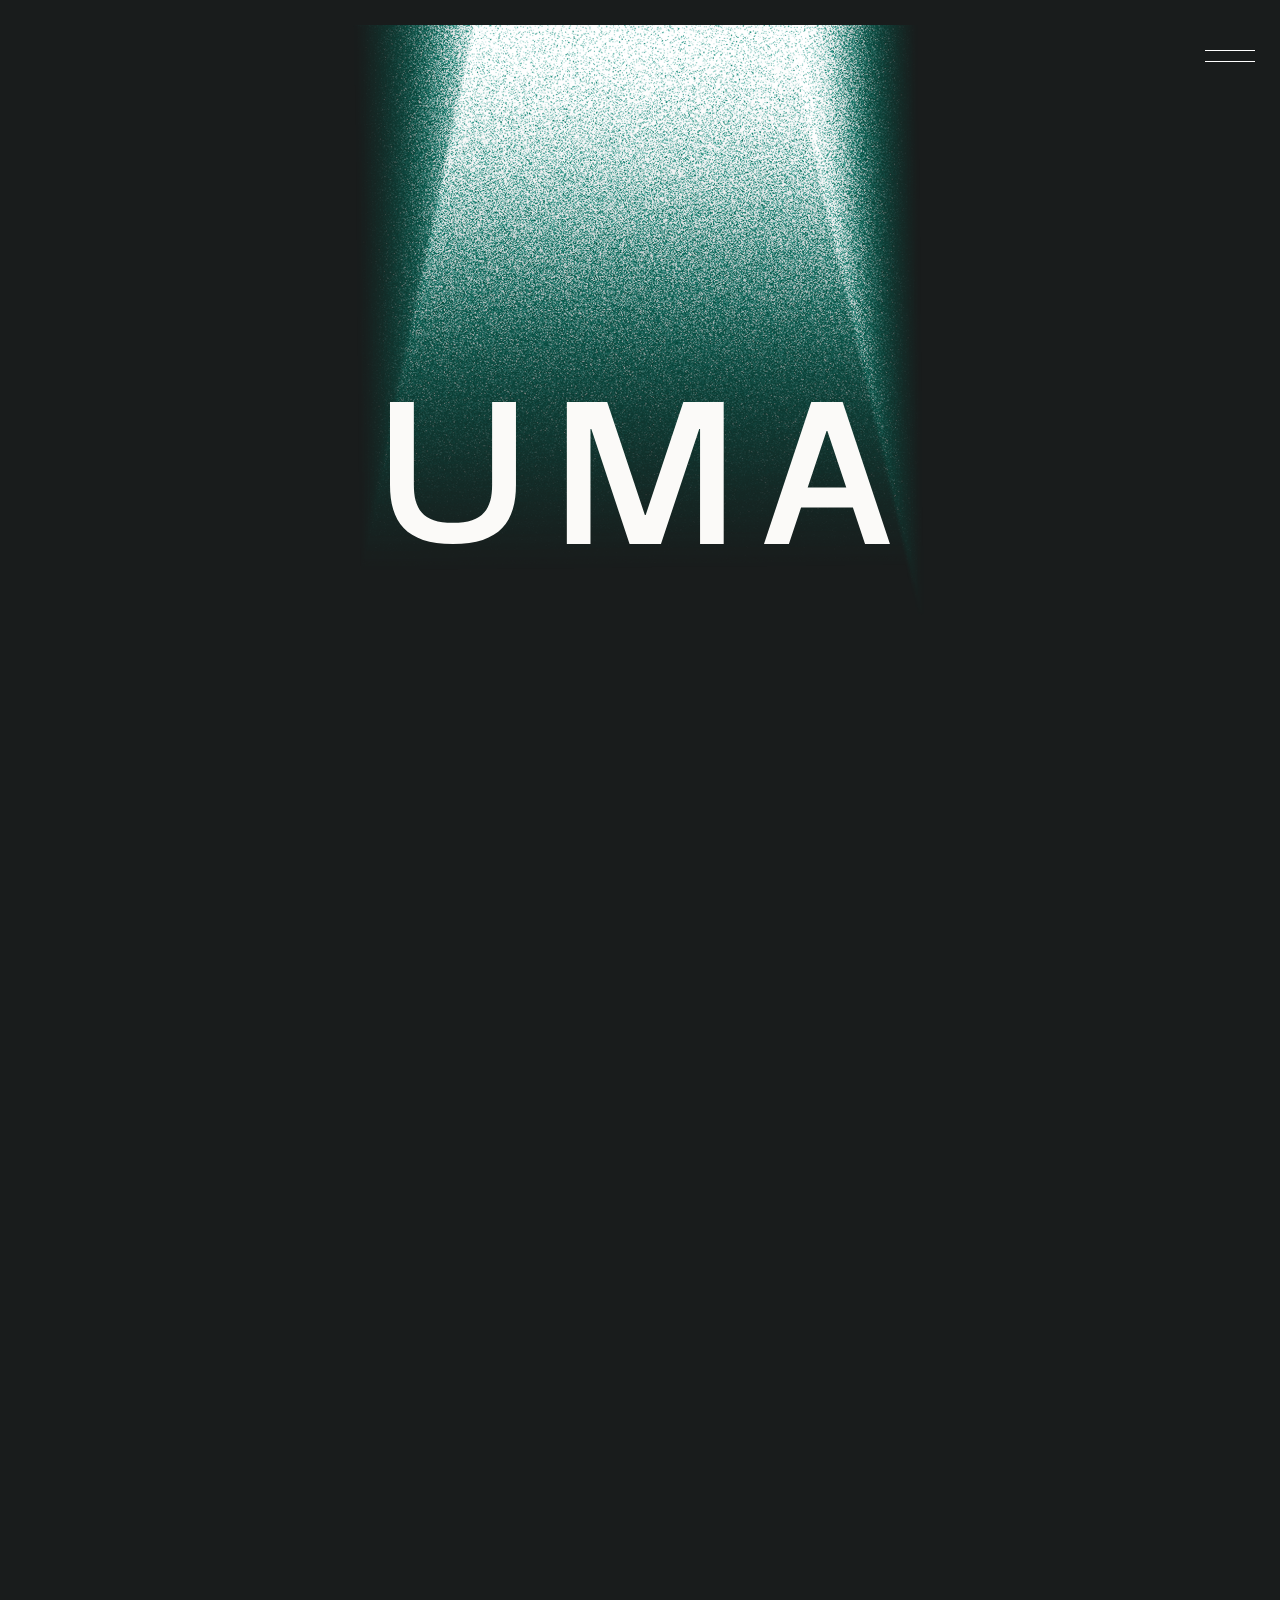
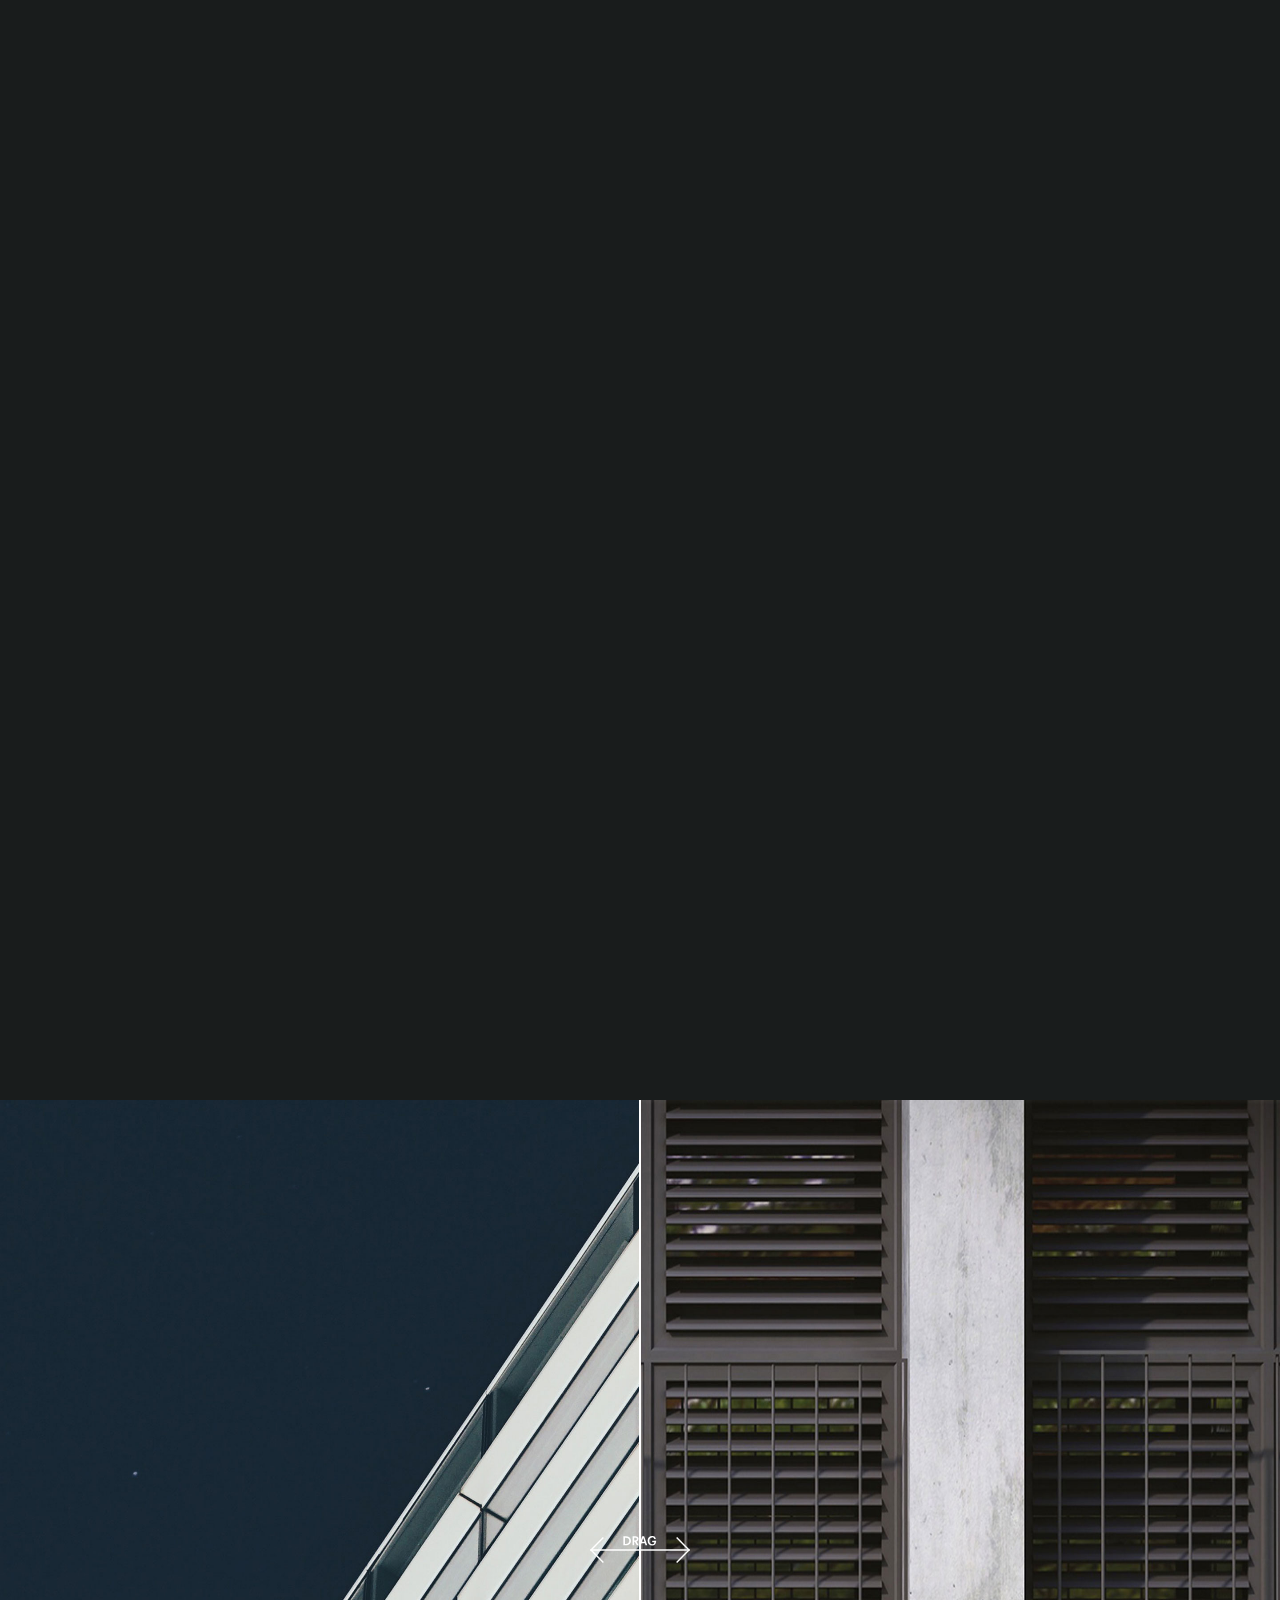
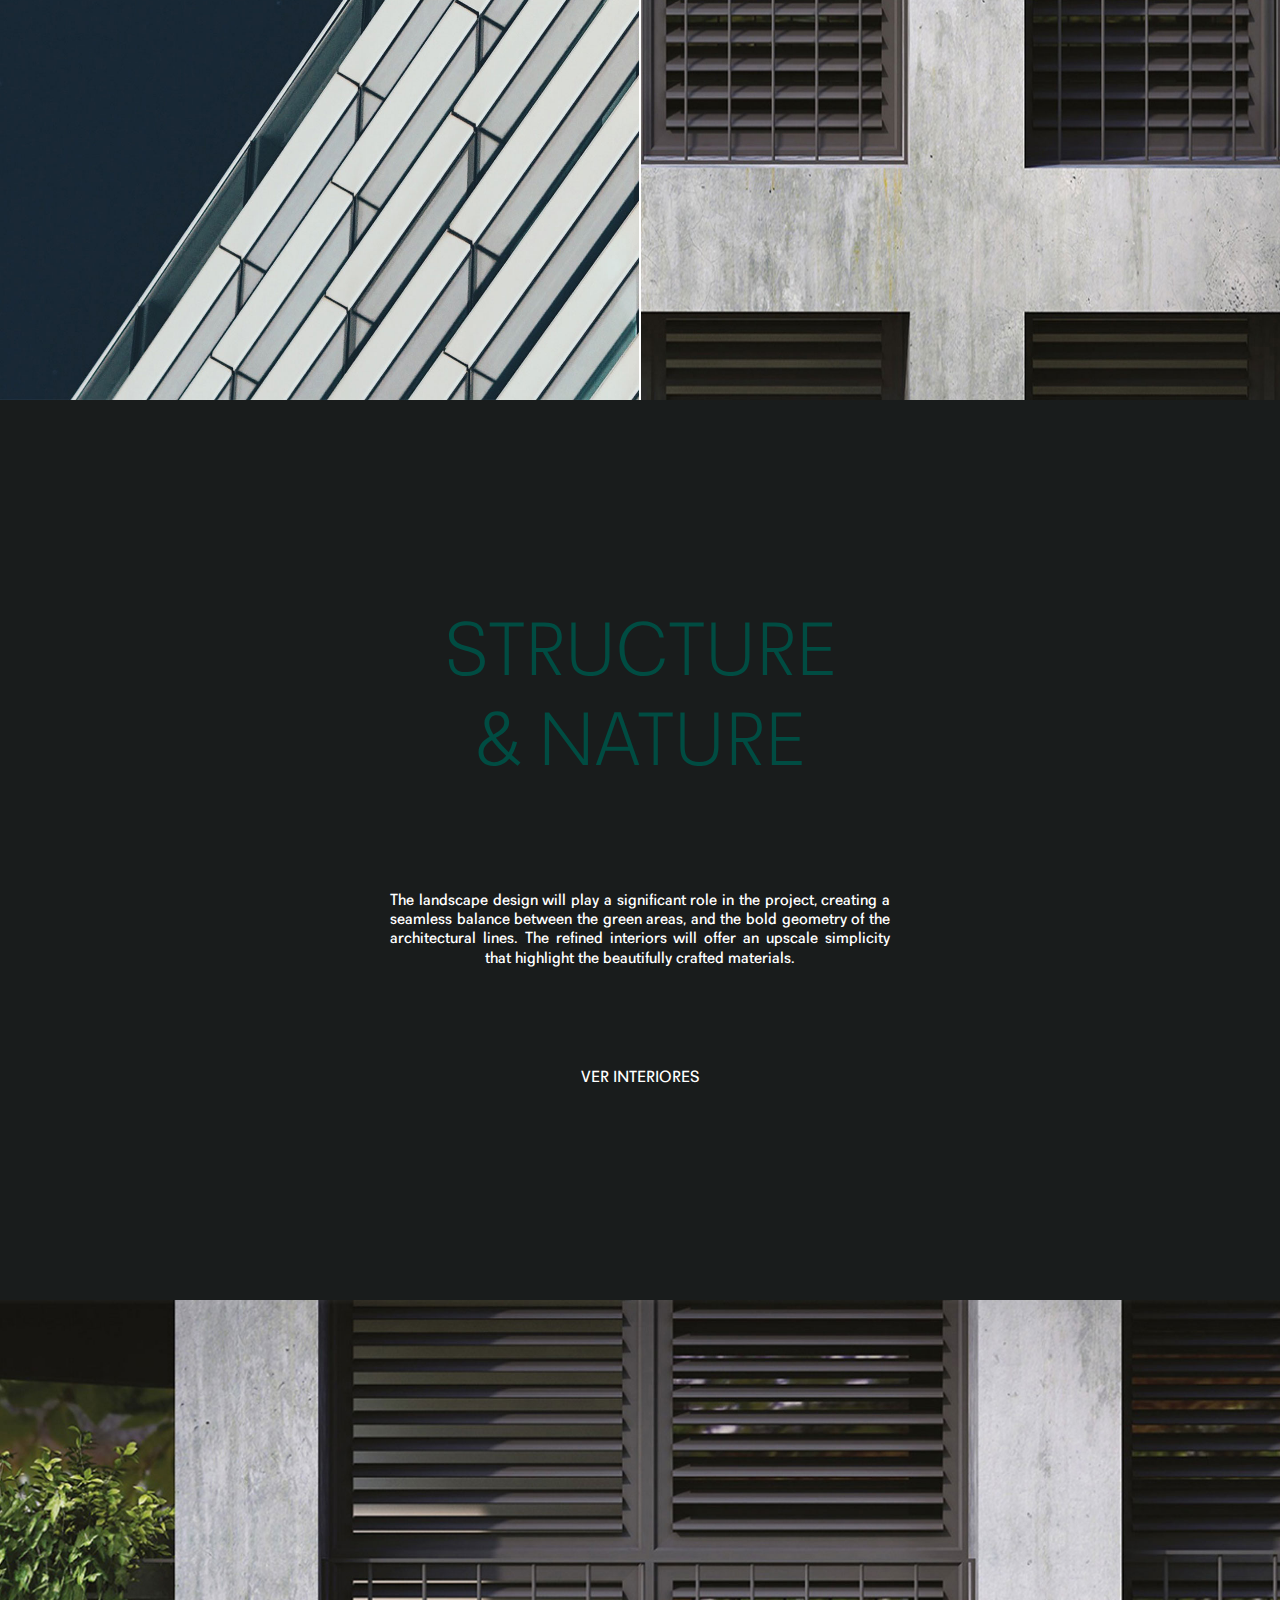
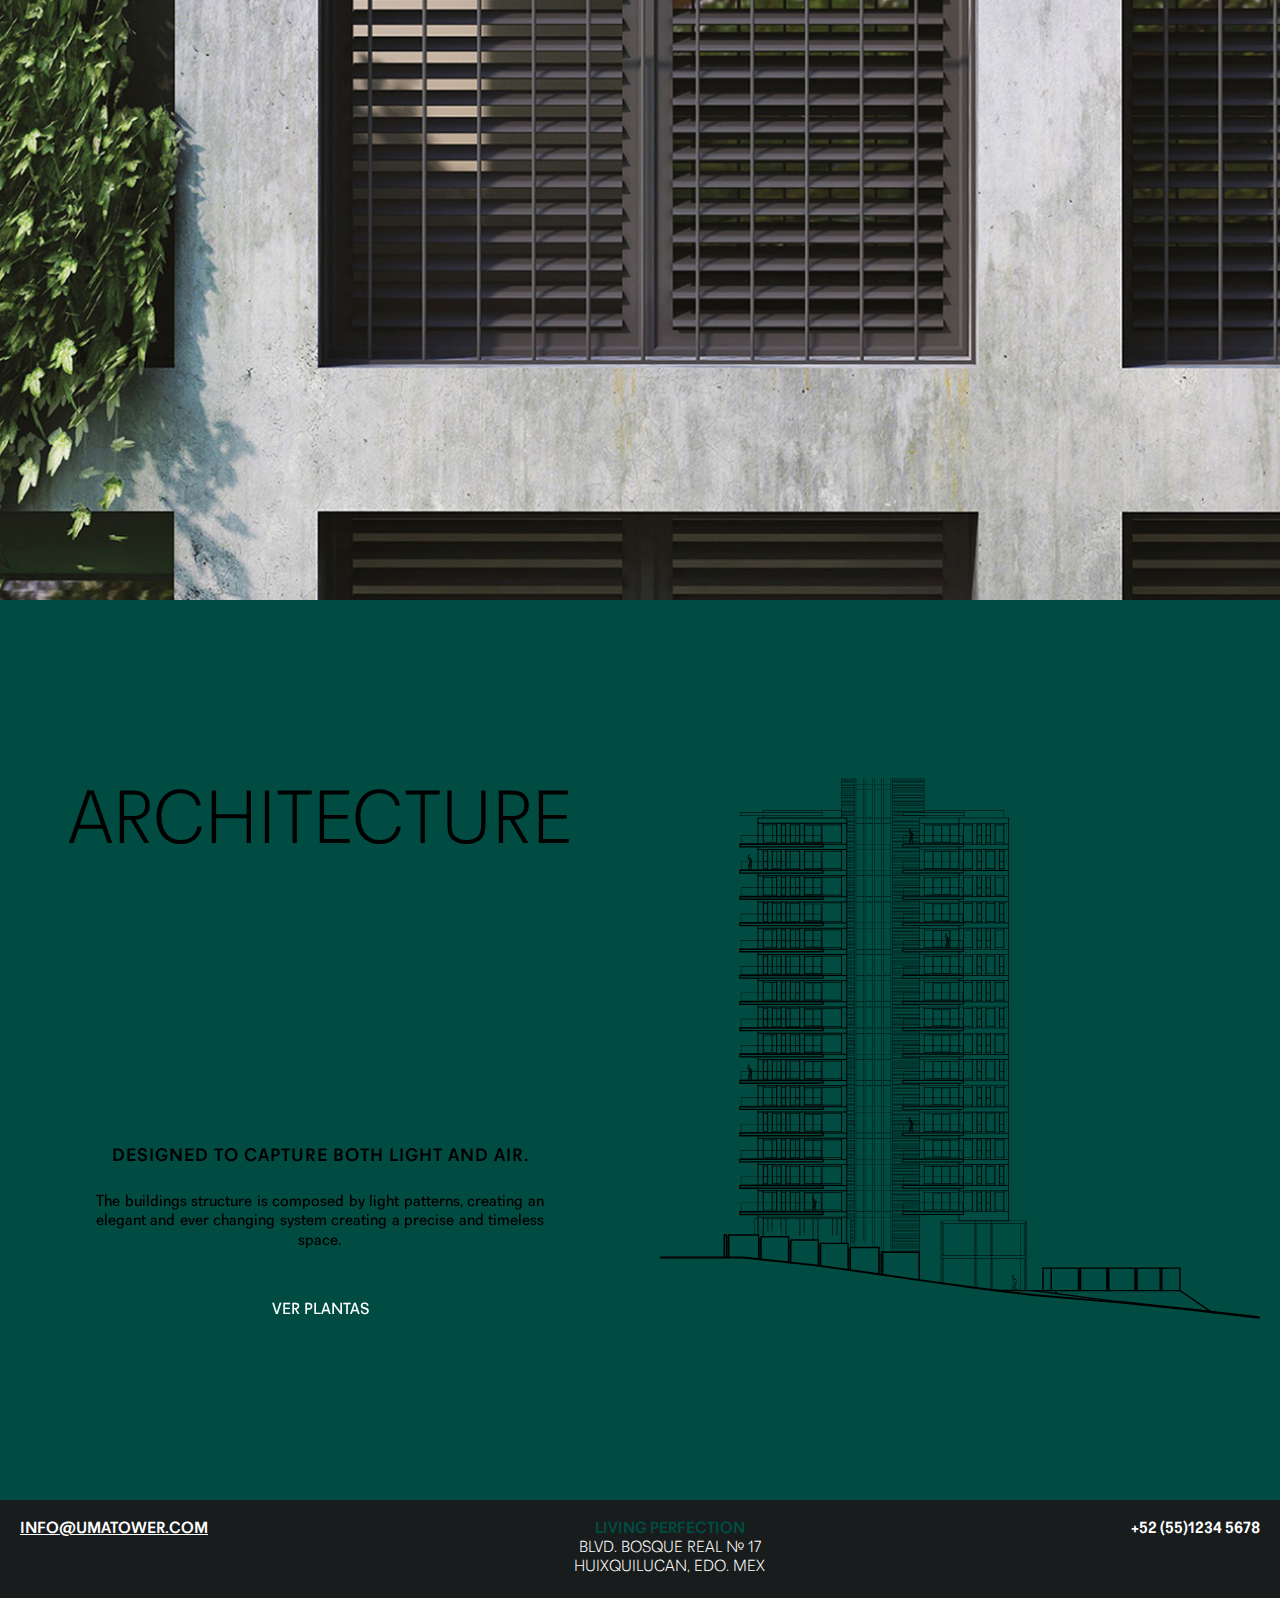
==== commit bc6940b2: "cambios menos js" ====
--- a/index.html
+++ b/index.html
@@ -9,7 +9,7 @@
   <body>
     <div id="home">
 <div id="menu">
-  <div class="top-home full"><a href="/">
+  <div class="top-home full"><a href="index.html">
       <div class="logo"><svg xmlns="http://www.w3.org/2000/svg" viewBox="0 0 1920 545.32"><defs><style>.cls-1{fill:#fbfaf8;}</style></defs><title>Asset 1</title><g id="Layer_2" data-name="Layer 2"><g id="Layer_1-2" data-name="Layer 1"><polygon class="cls-1" points="1126.53 0 981.92 434.21 978.75 434.21 834.13 0 679.14 0 679.14 545.32 769.93 545.32 769.93 104.02 773.1 104.02 920.08 545.32 1040.59 545.32 1187.56 104.02 1190.74 104.02 1190.74 545.32 1281.53 545.32 1281.53 0 1126.53 0"/><path class="cls-1" d="M1824.32,545.32H1920L1738.38,0H1617.87L1436.25,545.32h95.68l46.71-140.27h199ZM1604.1,328.61l72.44-217.5h3.17l72.44,217.5Z"/><path class="cls-1" d="M392.16,0V317.59c0,89-31.33,146.57-150.28,146.57S91.59,406.6,91.59,317.59V0H0V317.59C0,456.75,60,545.32,241.88,545.32s241.87-88.57,241.87-227.73V0Z"/></g></g></svg></div></a></div>
   <div class="ham">
     <div class="line"></div>
@@ -37,7 +37,7 @@
       <form>
         <input name="texto" type="text" placeholder="NOMBRE"/>
         <input name="mail" type="mail" placeholder="CORREO ELECTRÓNICO"/>
-        <textarea name="mensaje">Mensaje</textarea>
+        <textarea name="mensaje" placeholder="Mensaje"></textarea>
         <input type="submit" placeholder="MENSAJE" value="ENVIAR"/>
       </form>
     </div>
--- a/assets/css/style.css
+++ b/assets/css/style.css
@@ -384,7 +384,8 @@
 .sub h3 {
   font-weight: 700;
   font-size: 1.8em;
-  text-transform: uppercase; }
+  text-transform: uppercase;
+  letter-spacing: 1px; }
 
 .cocoen {
   -webkit-box-sizing: border-box;
@@ -431,16 +432,17 @@
     width: 2px; }
     .cocoen-drag::before {
       content: '';
-      height: 45px;
+      height: 35px;
       left: 50%;
-      margin-left: -83.5px;
+      margin-left: -50px;
       margin-top: -18px;
       position: absolute;
       top: 50%;
-      width: 167px;
+      width: 100px;
       background-image: url("../img/cursor.svg");
       background-position: center;
-      background-size: cover; }
+      background-size: 100%;
+      background-repeat: no-repeat; }
 
 body {
   background: #191c1c;
@@ -529,14 +531,18 @@
     transform: rotate(-45deg); }
   #menu .links {
     margin-top: 50px;
-    display: none; }
+    display: none;
+    max-width: 300px; }
     #menu .links ul li {
       text-align: right; }
       #menu .links ul li a {
         font-size: 2.4em;
-        color: #004c42; }
+        color: #004c42;
+        font-weight: 100;
+        text-transform: uppercase;
+        letter-spacing: 1px; }
         #menu .links ul li a:hover {
-          color: white; }
+          color: white !important; }
   #menu .contacto {
     position: fixed;
     top: 0;
@@ -589,7 +595,7 @@
           border-top: none;
           border-right: none;
           border-bottom: solid 1px #191c1c;
-          color: #191c1c;
+          color: white;
           margin-top: 20px;
           outline: none; }
           #menu .contacto .mensaje form input[type="submit"] {
@@ -615,7 +621,7 @@
           border-right: none;
           border-bottom: solid 1px #191c1c;
           outline: none;
-          color: #191c1c; }
+          color: white; }
     #menu .contacto .close span {
       font-size: 6em;
       color: white;
@@ -652,7 +658,7 @@
     color: white;
     font-size: 4em !important;
     font-weight: 200;
-    margin-top: 50px; }
+    margin-top: 100px; }
     #menu .contacto .teldir .tel p {
       text-align: center;
       color: white !important; }
@@ -661,7 +667,7 @@
       text-decoration: underline; }
   #menu .contacto .mensaje {
     width: 100vw;
-    margin-top: 50px; }
+    margin-top: 20px; }
     #menu .contacto .mensaje form {
       width: 100%;
       display: -webkit-box;
@@ -676,7 +682,7 @@
       #menu .contacto .mensaje form input {
         display: block;
         text-align: center;
-        width: 60%;
+        width: 80%;
         margin: 0 auto;
         font-size: 2.5em;
         font-weight: 200;
@@ -685,7 +691,7 @@
         border-top: none;
         border-right: none;
         border-bottom: solid 1px #191c1c;
-        color: #191c1c;
+        color: white;
         margin-top: 20px;
         outline: none; }
         #menu .contacto .mensaje form input[type="submit"] {
@@ -697,7 +703,7 @@
         color: #191c1c; }
       #menu .contacto .mensaje form textarea {
         margin-top: 20px;
-        width: 60%;
+        width: 80%;
         height: 100px;
         font-size: 2.5em;
         font-weight: 200;
@@ -711,7 +717,7 @@
         border-right: none;
         border-bottom: solid 1px #191c1c;
         outline: none;
-        color: #191c1c; }
+        color: white; }
   #menu .contacto .close span {
     font-size: 4em;
     color: white;
@@ -751,9 +757,10 @@
         color: #004c42;
         font-weight: 700; }
       #footer .container .dir .this {
-        width: 50%;
+        width: 60%;
         margin: 0 auto; }
         #footer .container .dir .this p {
+          text-transform: uppercase;
           font-size: 1.6em;
           color: white;
           font-weight: 200; }
@@ -770,7 +777,8 @@
 @media (max-width: 650px) {
   #footer {
     background: #191c1c;
-    bottom: 0 !important; }
+    bottom: 0 !important;
+    margin-top: 0 !important; }
     #footer .container {
       width: 100%;
       display: -webkit-box;
@@ -853,24 +861,24 @@
           font-size: 3em;
           text-transform: uppercase;
           letter-spacing: 2px;
-          -webkit-transition: all 600ms ease-in-out;
-          -o-transition: all 600ms ease-in-out;
-          transition: all 600ms ease-in-out;
+          -webkit-transition: all 300ms ease-in-out;
+          -o-transition: all 300ms ease-in-out;
+          transition: all 300ms ease-in-out;
           opacity: 0; }
       #home .contenedor-home .middle-home .up p {
         opacity: 1;
         top: 50%;
-        -webkit-transition: all 600ms ease-in-out;
-        -o-transition: all 600ms ease-in-out;
-        transition: all 600ms ease-in-out; }
+        -webkit-transition: all 300ms ease-in-out;
+        -o-transition: all 300ms ease-in-out;
+        transition: all 300ms ease-in-out; }
       #home .contenedor-home .middle-home .upbosque {
         height: 100vh; }
         #home .contenedor-home .middle-home .upbosque p {
           opacity: 1 !important;
           top: 50% !important;
-          -webkit-transition: all 600ms ease-in-out;
-          -o-transition: all 600ms ease-in-out;
-          transition: all 600ms ease-in-out; }
+          -webkit-transition: all 300ms ease-in-out;
+          -o-transition: all 300ms ease-in-out;
+          transition: all 300ms ease-in-out; }
       #home .contenedor-home .middle-home .bosque p {
         position: fixed;
         color: white;
@@ -882,9 +890,9 @@
         font-size: 3em;
         text-transform: uppercase;
         letter-spacing: 2px;
-        -webkit-transition: all 600ms ease-in-out;
-        -o-transition: all 600ms ease-in-out;
-        transition: all 600ms ease-in-out;
+        -webkit-transition: all 300ms ease-in-out;
+        -o-transition: all 300ms ease-in-out;
+        transition: all 300ms ease-in-out;
         opacity: 0; }
       #home .contenedor-home .middle-home .upexit p {
         opacity: 0;
@@ -964,8 +972,10 @@
       align-items: center; }
       #home .section-architecture.full .izquierda .abajo {
         width: 70%; }
-        #home .section-architecture.full .izquierda .abajo .sub h3 {
-          text-align: center; }
+        #home .section-architecture.full .izquierda .abajo .sub {
+          margin-top: 30px; }
+          #home .section-architecture.full .izquierda .abajo .sub h3 {
+            text-align: center; }
         #home .section-architecture.full .izquierda .abajo .text {
           margin-top: 25px; }
           #home .section-architecture.full .izquierda .abajo .text p {
@@ -976,6 +986,8 @@
           #home .section-architecture.full .izquierda .abajo .link a {
             display: block;
             text-align: center; }
+            #home .section-architecture.full .izquierda .abajo .link a:hover {
+              text-decoration: underline; }
     #home .section-architecture.full .derecha {
       width: 50%;
       position: absolute;
@@ -991,7 +1003,8 @@
 
 @media (max-width: 650px) {
   #home .contenedor-home {
-    background: none !important; }
+    background-size: 200%;
+    background-position: top; }
   #home .section-text.full .lead {
     padding-left: 15px;
     padding-right: 15px;
@@ -1051,7 +1064,9 @@
         margin: 0 auto;
         text-align: center; }
         #home .section-architecture.full .derecha .image img {
-          height: 100%; } }
+          height: 100%; }
+  #home #footer {
+    margin-top: 0; } }
 
 #plantas {
   position: relative;
@@ -1120,7 +1135,6 @@
     #plantas .contenedor-plantas .dep {
       width: 100%;
       position: relative;
-      display: none;
       height: calc(100vh - 132px); }
       #plantas .contenedor-plantas .dep .izquierda {
         position: absolute;
@@ -1172,11 +1186,83 @@
         -webkit-box-align: center;
         -ms-flex-align: center;
         align-items: center; }
-        #plantas .contenedor-plantas .dep .derecha .imagen {
-          width: 100%;
-          padding: 20px;
+        #plantas .contenedor-plantas .dep .derecha .imagen svg {
+          height: 70vh; }
+          #plantas .contenedor-plantas .dep .derecha .imagen svg #num-uno, #plantas .contenedor-plantas .dep .derecha .imagen svg #num-dos, #plantas .contenedor-plantas .dep .derecha .imagen svg #num-tres, #plantas .contenedor-plantas .dep .derecha .imagen svg #num-cuatro, #plantas .contenedor-plantas .dep .derecha .imagen svg #num-cinco, #plantas .contenedor-plantas .dep .derecha .imagen svg #num-seis, #plantas .contenedor-plantas .dep .derecha .imagen svg #num-siete, #plantas .contenedor-plantas .dep .derecha .imagen svg #num-ocho, #plantas .contenedor-plantas .dep .derecha .imagen svg #num-nueve, #plantas .contenedor-plantas .dep .derecha .imagen svg #num-diez, #plantas .contenedor-plantas .dep .derecha .imagen svg #num-once, #plantas .contenedor-plantas .dep .derecha .imagen svg #num-doce, #plantas .contenedor-plantas .dep .derecha .imagen svg #num-trece, #plantas .contenedor-plantas .dep .derecha .imagen svg #num-catorce, #plantas .contenedor-plantas .dep .derecha .imagen svg #num-quince, #plantas .contenedor-plantas .dep .derecha .imagen svg #num-dieciseis, #plantas .contenedor-plantas .dep .derecha .imagen svg #num-diecisiete {
+            cursor: pointer;
+            position: relative;
+            z-index: -1; }
+          #plantas .contenedor-plantas .dep .derecha .imagen svg #fig-uno, #plantas .contenedor-plantas .dep .derecha .imagen svg #fig-dos, #plantas .contenedor-plantas .dep .derecha .imagen svg #fig-tres, #plantas .contenedor-plantas .dep .derecha .imagen svg #fig-cuatro, #plantas .contenedor-plantas .dep .derecha .imagen svg #fig-cinco, #plantas .contenedor-plantas .dep .derecha .imagen svg #fig-seis, #plantas .contenedor-plantas .dep .derecha .imagen svg #fig-siete, #plantas .contenedor-plantas .dep .derecha .imagen svg #fig-ocho, #plantas .contenedor-plantas .dep .derecha .imagen svg #fig-nueve, #plantas .contenedor-plantas .dep .derecha .imagen svg #fig-diez, #plantas .contenedor-plantas .dep .derecha .imagen svg #fig-once, #plantas .contenedor-plantas .dep .derecha .imagen svg #fig-doce, #plantas .contenedor-plantas .dep .derecha .imagen svg #fig-trece, #plantas .contenedor-plantas .dep .derecha .imagen svg #fig-catorce, #plantas .contenedor-plantas .dep .derecha .imagen svg #fig-quince, #plantas .contenedor-plantas .dep .derecha .imagen svg #fig-dieciseis, #plantas .contenedor-plantas .dep .derecha .imagen svg #fig-diecisiete {
+            position: relative;
+            z-index: 2;
+            display: none; }
+    #plantas .contenedor-plantas .departamentoa .derecha .imagen svg {
+      height: 70vh; }
+      #plantas .contenedor-plantas .departamentoa .derecha .imagen svg #num-uno-a, #plantas .contenedor-plantas .departamentoa .derecha .imagen svg #num-dos-a, #plantas .contenedor-plantas .departamentoa .derecha .imagen svg #num-tres-a, #plantas .contenedor-plantas .departamentoa .derecha .imagen svg #num-cuatro-a, #plantas .contenedor-plantas .departamentoa .derecha .imagen svg #num-cinco-a, #plantas .contenedor-plantas .departamentoa .derecha .imagen svg #num-seis-a, #plantas .contenedor-plantas .departamentoa .derecha .imagen svg #num-siete-a, #plantas .contenedor-plantas .departamentoa .derecha .imagen svg #num-ocho-a, #plantas .contenedor-plantas .departamentoa .derecha .imagen svg #num-nueve-a, #plantas .contenedor-plantas .departamentoa .derecha .imagen svg #num-diez-a, #plantas .contenedor-plantas .departamentoa .derecha .imagen svg #num-once-a, #plantas .contenedor-plantas .departamentoa .derecha .imagen svg #num-doce-a, #plantas .contenedor-plantas .departamentoa .derecha .imagen svg #num-trece-a, #plantas .contenedor-plantas .departamentoa .derecha .imagen svg #num-catorce-a, #plantas .contenedor-plantas .departamentoa .derecha .imagen svg #num-quince-a, #plantas .contenedor-plantas .departamentoa .derecha .imagen svg #num-dieciseis-a, #plantas .contenedor-plantas .departamentoa .derecha .imagen svg #num-diecisiete-a {
+        cursor: pointer;
+        position: relative; }
+      #plantas .contenedor-plantas .departamentoa .derecha .imagen svg #fig-uno-a, #plantas .contenedor-plantas .departamentoa .derecha .imagen svg #fig-dos-a, #plantas .contenedor-plantas .departamentoa .derecha .imagen svg #fig-tres-a, #plantas .contenedor-plantas .departamentoa .derecha .imagen svg #fig-cuatro-a, #plantas .contenedor-plantas .departamentoa .derecha .imagen svg #fig-cinco-a, #plantas .contenedor-plantas .departamentoa .derecha .imagen svg #fig-seis-a, #plantas .contenedor-plantas .departamentoa .derecha .imagen svg #fig-siete-a, #plantas .contenedor-plantas .departamentoa .derecha .imagen svg #fig-ocho-a, #plantas .contenedor-plantas .departamentoa .derecha .imagen svg #fig-nueve-a, #plantas .contenedor-plantas .departamentoa .derecha .imagen svg #fig-diez-a, #plantas .contenedor-plantas .departamentoa .derecha .imagen svg #fig-once-a, #plantas .contenedor-plantas .departamentoa .derecha .imagen svg #fig-doce-a, #plantas .contenedor-plantas .departamentoa .derecha .imagen svg #fig-trece-a, #plantas .contenedor-plantas .departamentoa .derecha .imagen svg #fig-catorce-a, #plantas .contenedor-plantas .departamentoa .derecha .imagen svg #fig-quince-a, #plantas .contenedor-plantas .departamentoa .derecha .imagen svg #fig-dieciseis-a, #plantas .contenedor-plantas .departamentoa .derecha .imagen svg #fig-diecisiete-a {
+        position: relative;
+        display: none; }
+    #plantas .contenedor-plantas .departamentob {
+      display: none; }
+  #plantas #footer {
+    width: 100%;
+    position: relative;
+    bottom: -25px !important; }
+
+@media (max-width: 650px) {
+  #plantas .contenedor-plantas {
+    height: 100% !important; }
+    #plantas .contenedor-plantas .tabs {
+      display: none; }
+    #plantas .contenedor-plantas .dep {
+      height: auto !important; }
+      #plantas .contenedor-plantas .dep .izquierda {
+        position: static;
+        width: 100%;
+        display: block; }
+        #plantas .contenedor-plantas .dep .izquierda .lead {
+          text-align: center;
+          padding-left: 15px;
+          padding-right: 15px;
           -webkit-box-sizing: border-box;
           box-sizing: border-box; }
+          #plantas .contenedor-plantas .dep .izquierda .lead h2 span {
+            text-decoration: underline; }
+        #plantas .contenedor-plantas .dep .izquierda .imagen {
+          width: 200px;
+          height: 200px;
+          border-radius: 50%;
+          border: solid 1px #191c1c;
+          position: relative;
+          overflow: hidden;
+          margin: 0 auto;
+          margin-top: 50px;
+          margin-bottom: 50px; }
+          #plantas .contenedor-plantas .dep .izquierda .imagen img {
+            width: 100%;
+            position: absolute;
+            left: 30px;
+            top: 20px; }
+      #plantas .contenedor-plantas .dep .derecha {
+        position: static;
+        width: 80%;
+        margin: 0 auto;
+        height: 100%;
+        display: block;
+        -webkit-box-orient: vertical;
+        -webkit-box-direction: normal;
+        -ms-flex-direction: column;
+        flex-direction: column;
+        -webkit-box-pack: center;
+        -ms-flex-pack: center;
+        justify-content: center;
+        -webkit-box-align: center;
+        -ms-flex-align: center;
+        align-items: center; }
+        #plantas .contenedor-plantas .dep .derecha .imagen {
+          margin-bottom: 50px; }
           #plantas .contenedor-plantas .dep .derecha .imagen svg {
             width: 100%; }
             #plantas .contenedor-plantas .dep .derecha .imagen svg #num-uno, #plantas .contenedor-plantas .dep .derecha .imagen svg #num-dos, #plantas .contenedor-plantas .dep .derecha .imagen svg #num-tres, #plantas .contenedor-plantas .dep .derecha .imagen svg #num-cuatro, #plantas .contenedor-plantas .dep .derecha .imagen svg #num-cinco, #plantas .contenedor-plantas .dep .derecha .imagen svg #num-seis, #plantas .contenedor-plantas .dep .derecha .imagen svg #num-siete, #plantas .contenedor-plantas .dep .derecha .imagen svg #num-ocho, #plantas .contenedor-plantas .dep .derecha .imagen svg #num-nueve, #plantas .contenedor-plantas .dep .derecha .imagen svg #num-diez, #plantas .contenedor-plantas .dep .derecha .imagen svg #num-once, #plantas .contenedor-plantas .dep .derecha .imagen svg #num-doce, #plantas .contenedor-plantas .dep .derecha .imagen svg #num-trece, #plantas .contenedor-plantas .dep .derecha .imagen svg #num-catorce, #plantas .contenedor-plantas .dep .derecha .imagen svg #num-quince, #plantas .contenedor-plantas .dep .derecha .imagen svg #num-dieciseis, #plantas .contenedor-plantas .dep .derecha .imagen svg #num-diecisiete {
@@ -1195,11 +1281,13 @@
       #plantas .contenedor-plantas .departamentoa .derecha .imagen svg #fig-uno-a, #plantas .contenedor-plantas .departamentoa .derecha .imagen svg #fig-dos-a, #plantas .contenedor-plantas .departamentoa .derecha .imagen svg #fig-tres-a, #plantas .contenedor-plantas .departamentoa .derecha .imagen svg #fig-cuatro-a, #plantas .contenedor-plantas .departamentoa .derecha .imagen svg #fig-cinco-a, #plantas .contenedor-plantas .departamentoa .derecha .imagen svg #fig-seis-a, #plantas .contenedor-plantas .departamentoa .derecha .imagen svg #fig-siete-a, #plantas .contenedor-plantas .departamentoa .derecha .imagen svg #fig-ocho-a, #plantas .contenedor-plantas .departamentoa .derecha .imagen svg #fig-nueve-a, #plantas .contenedor-plantas .departamentoa .derecha .imagen svg #fig-diez-a, #plantas .contenedor-plantas .departamentoa .derecha .imagen svg #fig-once-a, #plantas .contenedor-plantas .departamentoa .derecha .imagen svg #fig-doce-a, #plantas .contenedor-plantas .departamentoa .derecha .imagen svg #fig-trece-a, #plantas .contenedor-plantas .departamentoa .derecha .imagen svg #fig-catorce-a, #plantas .contenedor-plantas .departamentoa .derecha .imagen svg #fig-quince-a, #plantas .contenedor-plantas .departamentoa .derecha .imagen svg #fig-dieciseis-a, #plantas .contenedor-plantas .departamentoa .derecha .imagen svg #fig-diecisiete-a {
         position: relative;
         display: none; }
-
-#footer {
-  width: 100%;
-  position: relative;
-  bottom: -25px; }
+    #plantas .contenedor-plantas .departamentob {
+      display: block !important; }
+  #footer {
+    width: 100%;
+    position: relative;
+    bottom: -25px;
+    margin-top: 100px; } }
 
 #interiores {
   position: relative;
@@ -1233,17 +1321,15 @@
       display: flex;
       -webkit-box-pack: center;
       -ms-flex-pack: center;
-      justify-content: center;
-      -webkit-box-align: center;
-      -ms-flex-align: center;
-      align-items: center; }
+      justify-content: center; }
       #interiores .contenedor-home .secc .iz {
         width: 50%;
         float: left;
         height: 100%;
         position: -webkit-sticky;
         position: sticky;
-        top: 25px; }
+        top: 40%;
+        margin-top: 20%; }
         #interiores .contenedor-home .secc .iz h2 {
           text-align: center;
           width: 50%;
@@ -1331,31 +1417,41 @@
       text-transform: uppercase; }
   #amenidades .contenedor-home {
     margin-bottom: -25px; }
-    #amenidades .contenedor-home .secc {
-      padding-top: 150px; }
-      #amenidades .contenedor-home .secc .texto-lead {
+    #amenidades .contenedor-home .secc .top {
+      height: 100vh;
+      display: -webkit-box;
+      display: -ms-flexbox;
+      display: flex;
+      -webkit-box-orient: vertical;
+      -webkit-box-direction: normal;
+      -ms-flex-direction: column;
+      flex-direction: column;
+      -webkit-box-pack: center;
+      -ms-flex-pack: center;
+      justify-content: center; }
+      #amenidades .contenedor-home .secc .top .texto-lead {
         text-transform: uppercase; }
-        #amenidades .contenedor-home .secc .texto-lead h2 {
+        #amenidades .contenedor-home .secc .top .texto-lead h2 {
           font-size: 8.1em;
           text-align: center;
           font-weight: 200; }
-        #amenidades .contenedor-home .secc .texto-lead h3 {
+        #amenidades .contenedor-home .secc .top .texto-lead h3 {
           font-size: 8.1em;
           text-align: center;
           font-weight: 200;
           text-decoration: underline; }
-      #amenidades .contenedor-home .secc .texto p {
+      #amenidades .contenedor-home .secc .top .texto p {
         font-size: 1.6em;
         text-align: center;
         width: 40%;
         margin: 150px auto;
         text-align: justify;
         text-align-last: center; }
-      #amenidades .contenedor-home .secc .imagen {
-        height: 80vh; }
-        #amenidades .contenedor-home .secc .imagen img {
-          width: 100%;
-          height: 100%; }
+    #amenidades .contenedor-home .secc .bottom .imagen {
+      height: 100vh; }
+      #amenidades .contenedor-home .secc .bottom .imagen img {
+        width: 100%;
+        height: 100%; }
 
 @media (max-width: 650px) {
   #amenidades .sub-menu {
@@ -1367,7 +1463,7 @@
       #amenidades .contenedor-home .secc .texto-lead {
         text-transform: uppercase; }
         #amenidades .contenedor-home .secc .texto-lead h2 {
-          font-size: 4em;
+          font-size: 4em !important;
           text-align: center;
           font-weight: 200;
           padding-left: 15px;
@@ -1375,7 +1471,7 @@
           -webkit-box-sizing: border-box;
           box-sizing: border-box; }
         #amenidades .contenedor-home .secc .texto-lead h3 {
-          font-size: 4em;
+          font-size: 4em !important;
           text-align: center;
           font-weight: 200;
           text-decoration: underline;
@@ -1386,15 +1482,15 @@
       #amenidades .contenedor-home .secc .texto p {
         font-size: 1.6em;
         text-align: center;
-        width: 80%;
+        width: 80% !important;
         margin: 50px auto;
         text-align: justify;
         text-align-last: center; }
       #amenidades .contenedor-home .secc .imagen {
-        height: 80vh; }
+        height: auto !important; }
         #amenidades .contenedor-home .secc .imagen img {
           width: 100%;
-          height: 100%; } }
+          height: auto !important; } }
 
 #ubicacion {
   position: relative;
@@ -1602,33 +1698,31 @@
         left: 0;
         width: 100%;
         height: 100%; }
-    #vistas .contenedor-home .galeria {
-      position: relative; }
-      #vistas .contenedor-home .galeria .imagen {
-        width: auto !important;
-        padding: 0 2.5rem; }
-        #vistas .contenedor-home .galeria .imagen img {
-          width: auto;
-          max-width: none;
-          height: 80vh; }
-      #vistas .contenedor-home .galeria button.slick-next {
-        position: absolute;
-        top: 0;
-        right: 0;
-        bottom: 0;
-        width: 50%;
-        opacity: 0; }
-      #vistas .contenedor-home .galeria button.slick-prev {
-        position: absolute;
-        top: 0;
-        left: 0;
-        bottom: 0;
-        width: 50%;
-        z-index: 1;
-        opacity: 0; }
+    #vistas .contenedor-home .galeria .imagen {
+      width: auto;
+      padding: 0 2.5rem; }
+      #vistas .contenedor-home .galeria .imagen img {
+        width: auto;
+        max-width: none;
+        height: 80vh; }
+    #vistas .contenedor-home .galeria button.slick-next {
+      position: absolute;
+      top: 0;
+      right: 0;
+      bottom: 0;
+      width: 50%;
+      opacity: 0; }
+    #vistas .contenedor-home .galeria button.slick-prev {
+      position: absolute;
+      top: 0;
+      left: 0;
+      bottom: 0;
+      width: 50%;
+      z-index: 1;
+      opacity: 0; }
 
 @media (max-width: 650px) {
   #vistas .contenedor-home {
     padding-top: 50px;
-    margin-bottom: 50px;
+    margin-bottom: 0px !important;
     width: 100vw; } }
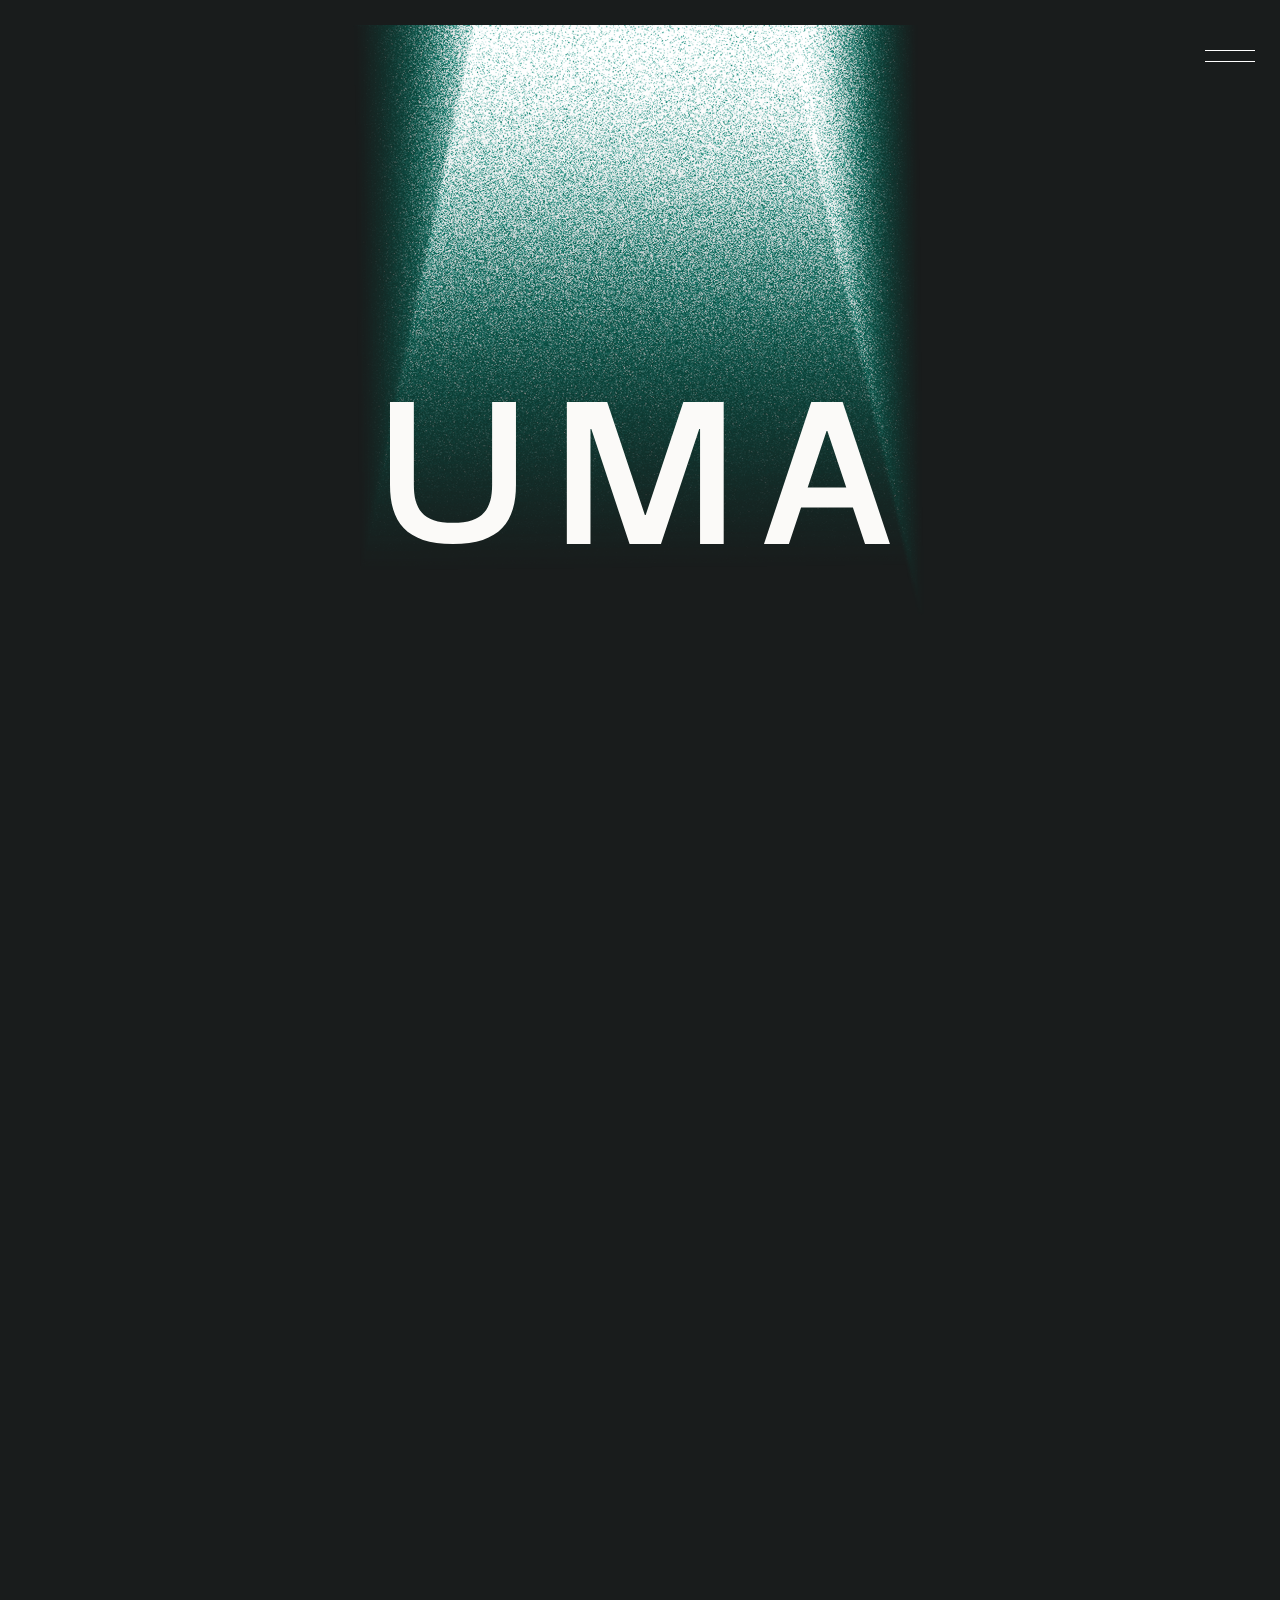
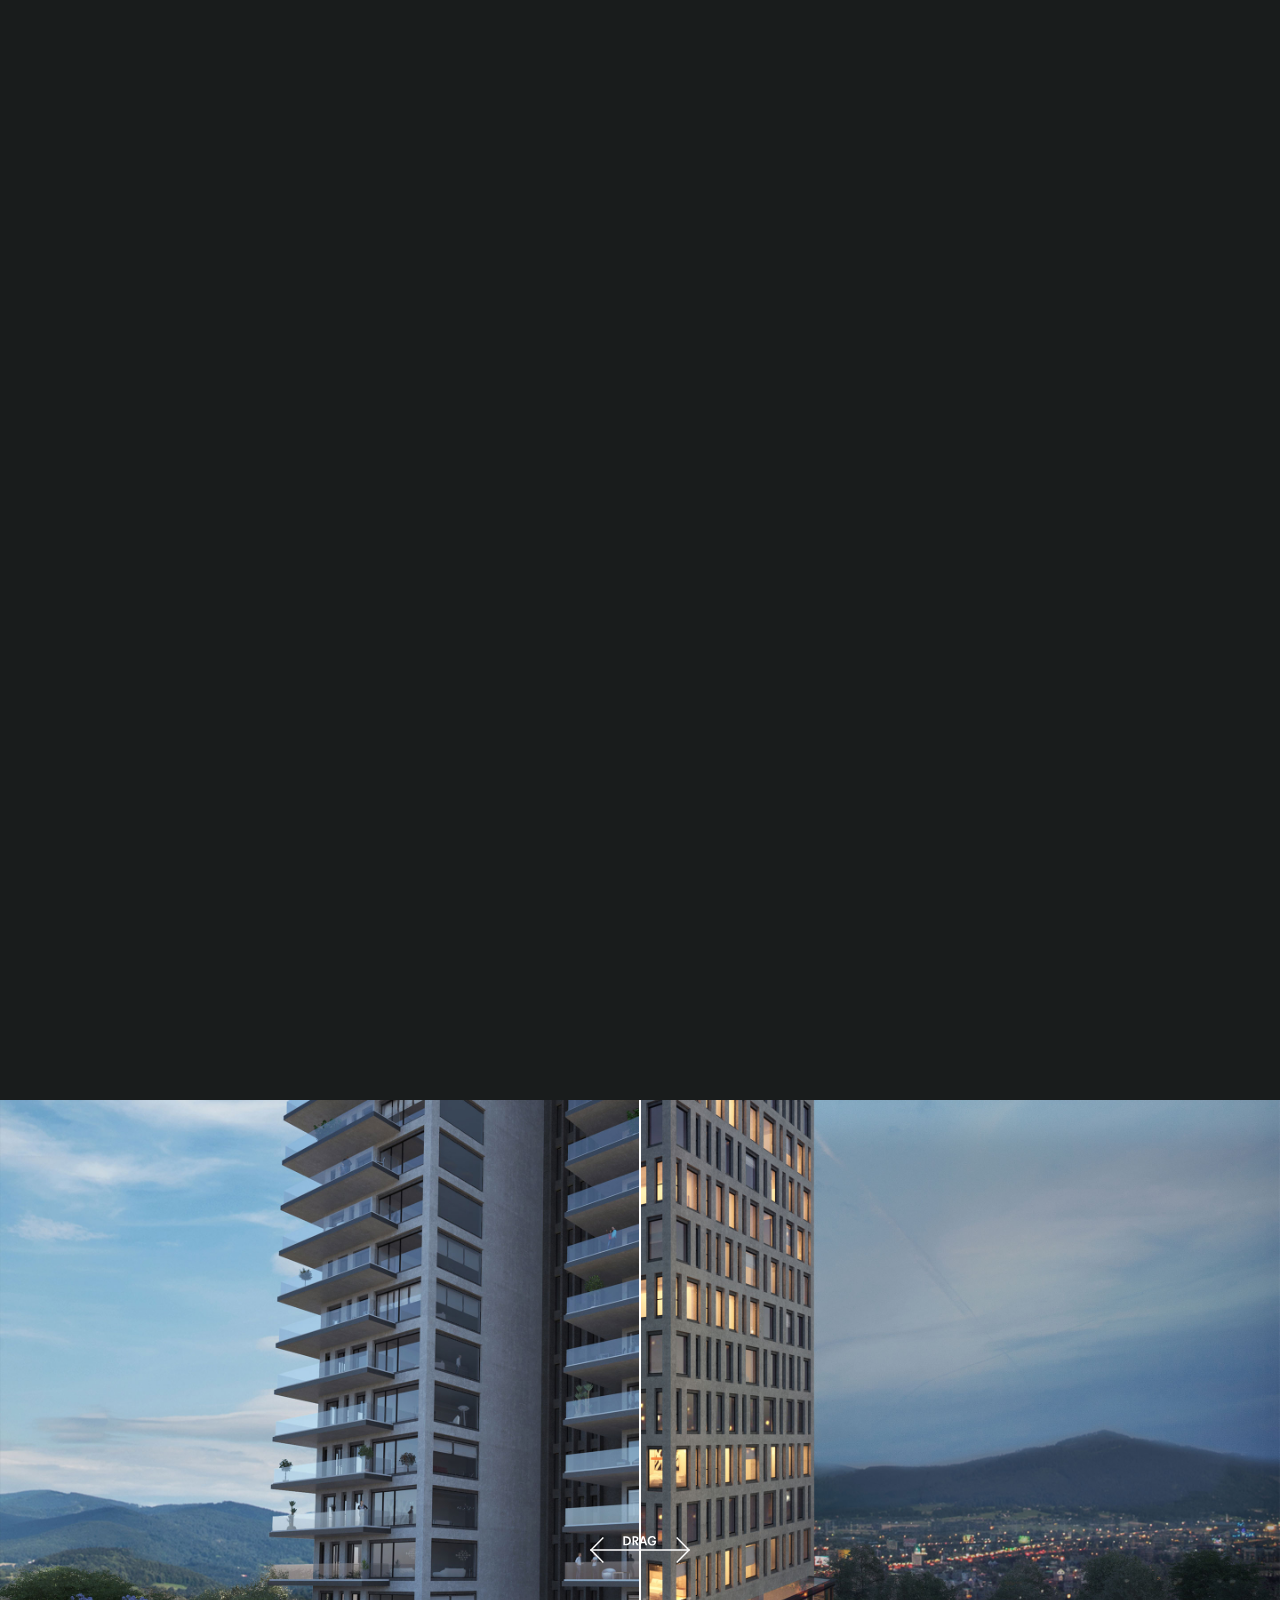
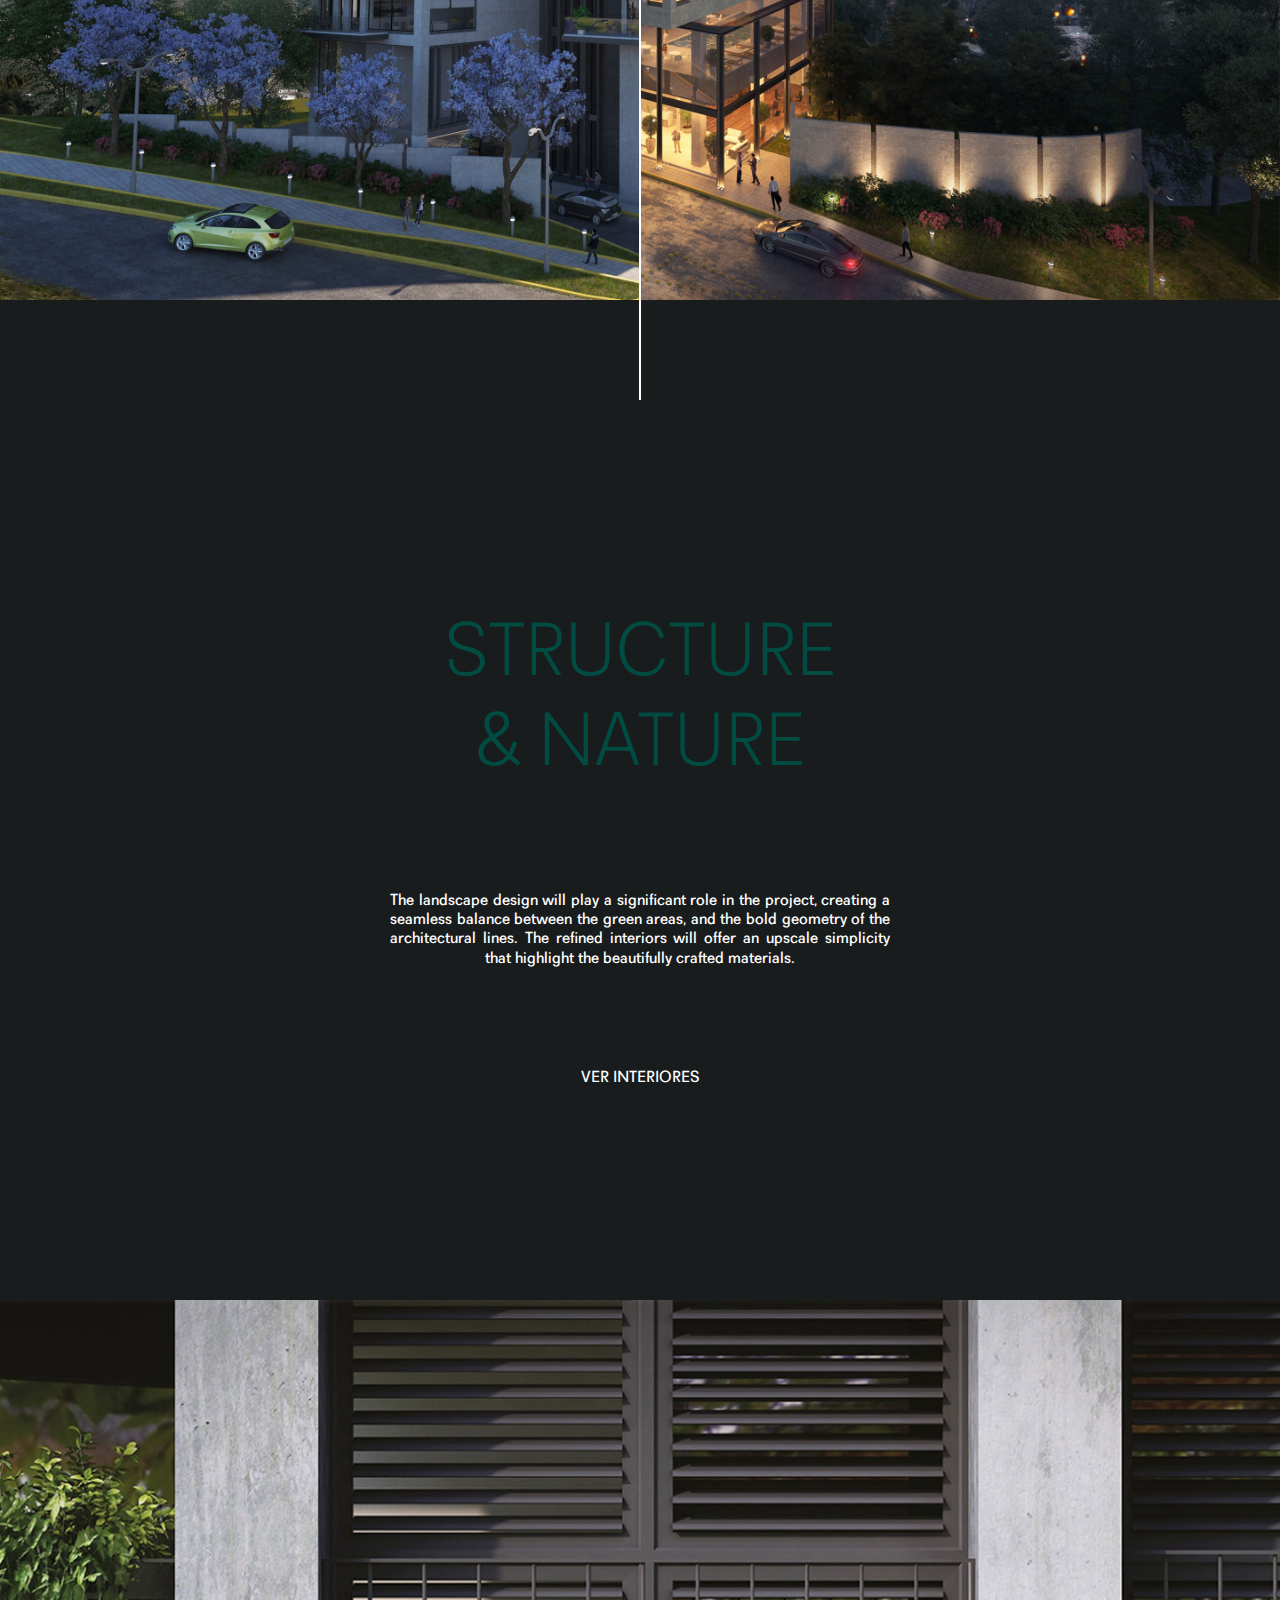
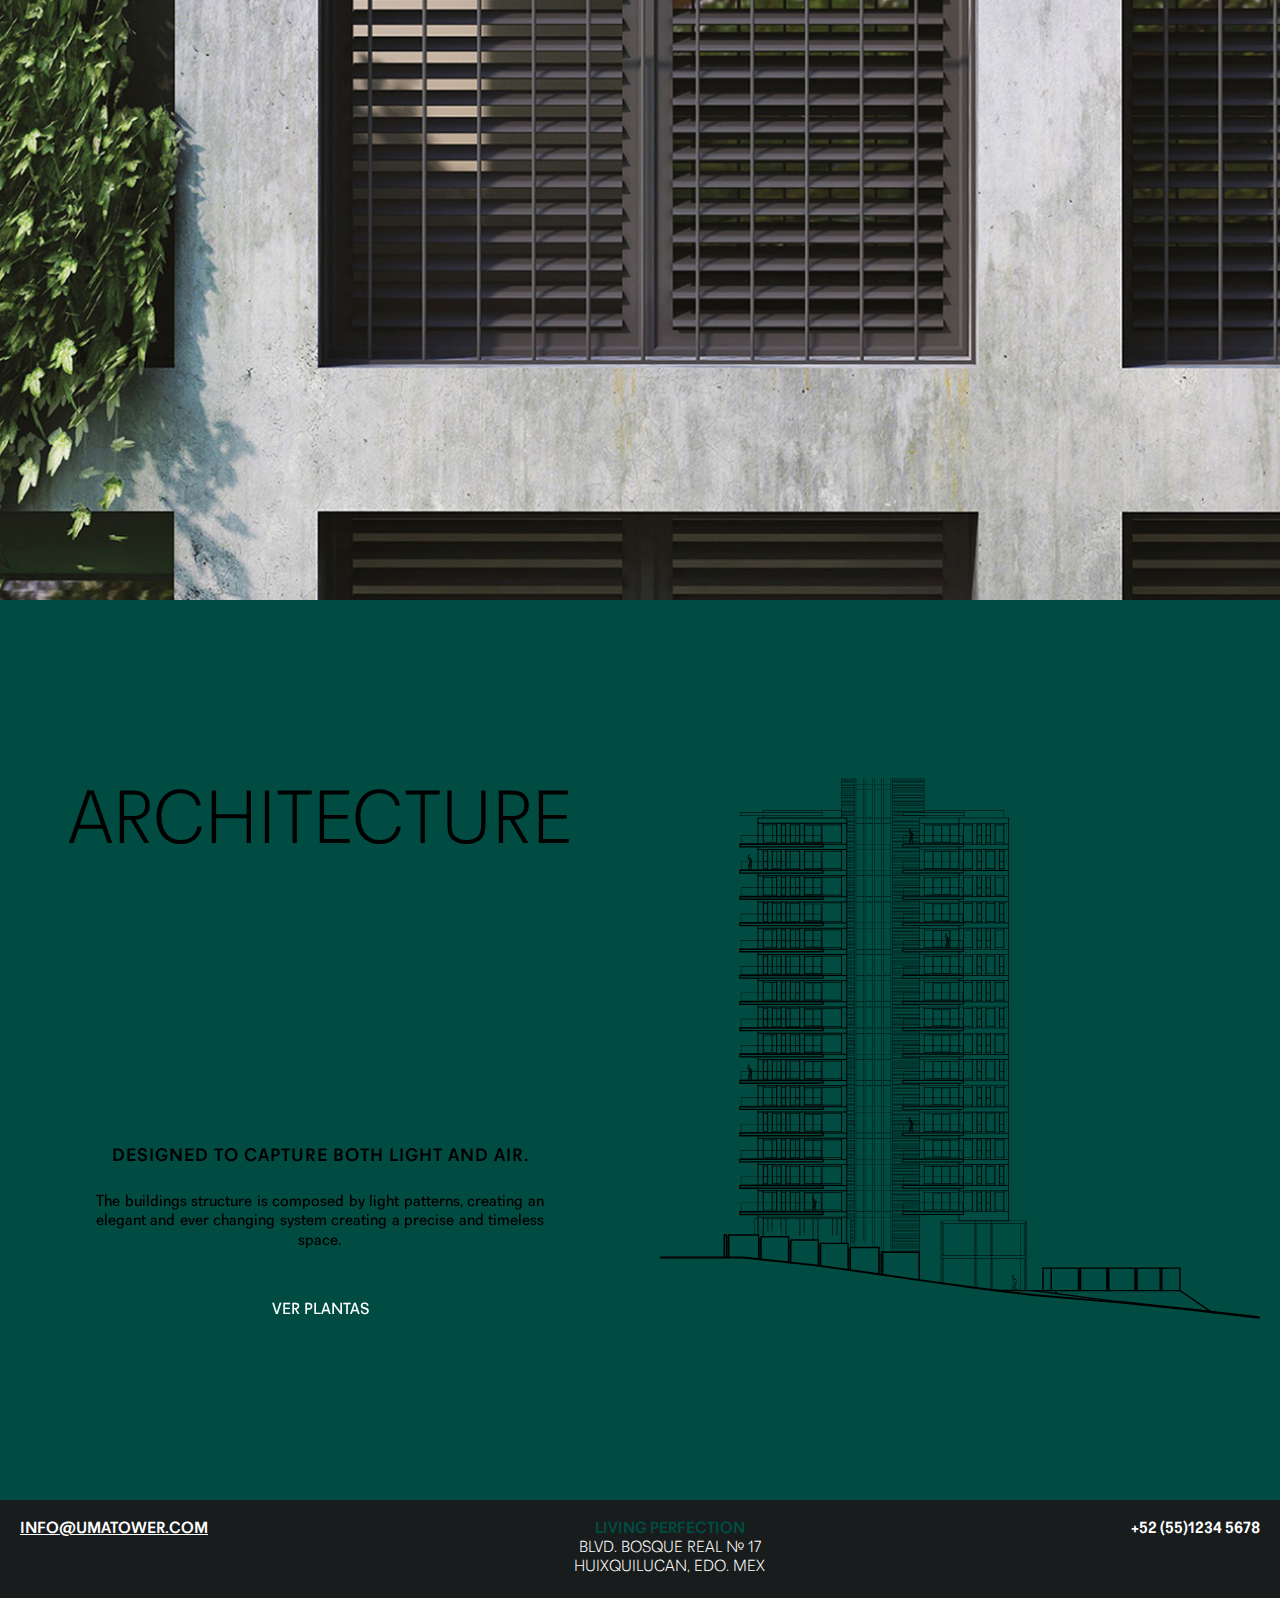
==== commit 6aefc895: "images" ====
--- a/index.html
+++ b/index.html
@@ -1,6 +1,7 @@
 <!DOCTYPE html>
 <html>
   <head>
+    <meta charset="UTF-8">
     <title>UMA</title>
     <meta name="viewport" content="width=device-width, initial-scale=1">
     <link rel="stylesheet" type="text/css" href="assets/css/style.css">
@@ -56,7 +57,7 @@
         </div>
       </div>
       <div class="split-image full">
-        <div class="cocoen"><img src="assets/img/izquierda.jpg" alt=""><img src="assets/img/derecha.jpg" alt=""></div>
+        <div class="cocoen"><img src="assets/img/UMA-Dia.jpg" alt=""><img src="assets/img/UMA-noche.jpg" alt=""></div>
       </div>
       <div class="section-text full">
         <div class="lead">
--- a/assets/css/style.css
+++ b/assets/css/style.css
@@ -902,7 +902,7 @@
     #home .split-image .cocoen {
       height: 100%; }
       #home .split-image .cocoen img {
-        height: 100%; }
+        width: 100%; }
   #home .section-text.full {
     background-color: #191c1c;
     position: relative;
@@ -1700,11 +1700,13 @@
         height: 100%; }
     #vistas .contenedor-home .galeria .imagen {
       width: auto;
-      padding: 0 2.5rem; }
+      padding: 0 2.5rem;
+      height: auto;
+      width: 60vw; }
       #vistas .contenedor-home .galeria .imagen img {
+        margin: 0 auto;
         width: auto;
-        max-width: none;
-        height: 80vh; }
+        max-width: 100%; }
     #vistas .contenedor-home .galeria button.slick-next {
       position: absolute;
       top: 0;
@@ -1725,4 +1727,8 @@
   #vistas .contenedor-home {
     padding-top: 50px;
     margin-bottom: 0px !important;
-    width: 100vw; } }
+    width: 100vw; }
+    #vistas .contenedor-home .galeria .imagen {
+      padding: 0 10px;
+      height: auto !important;
+      margin-bottom: 30px; } }
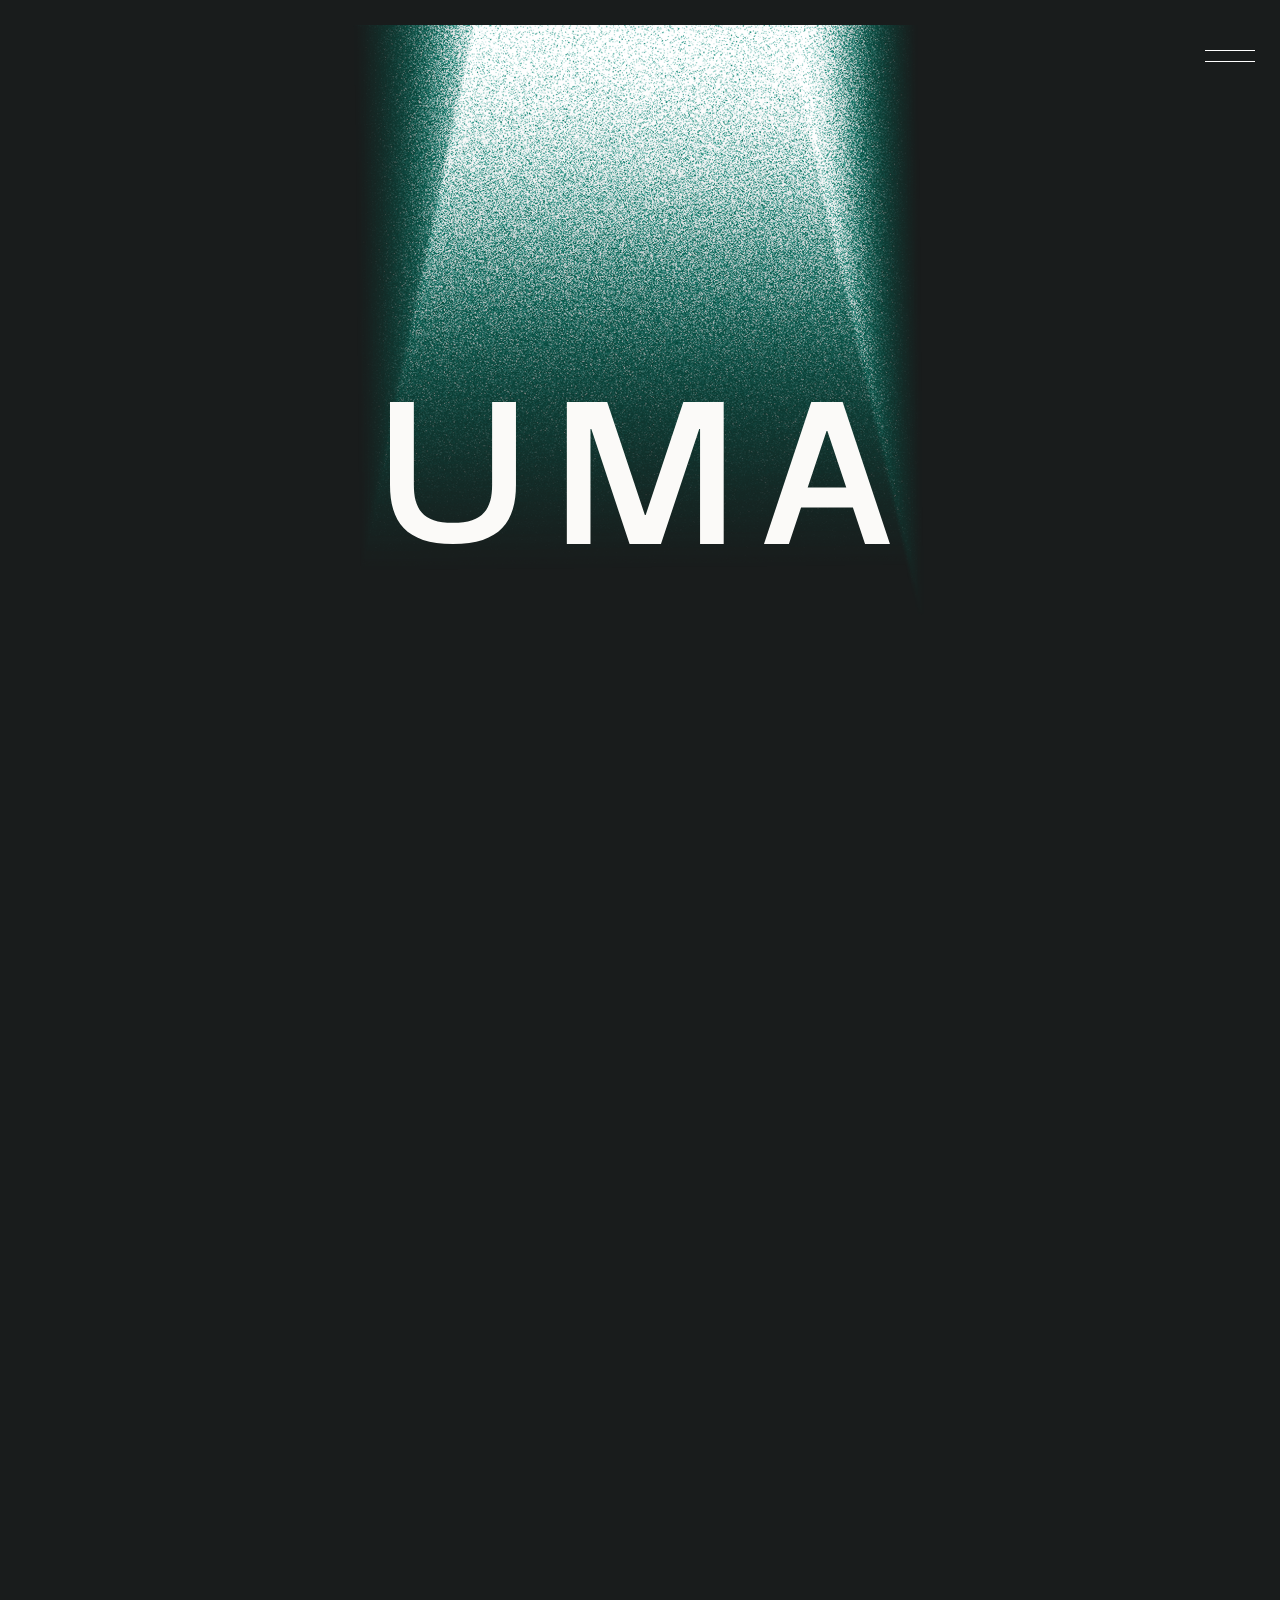
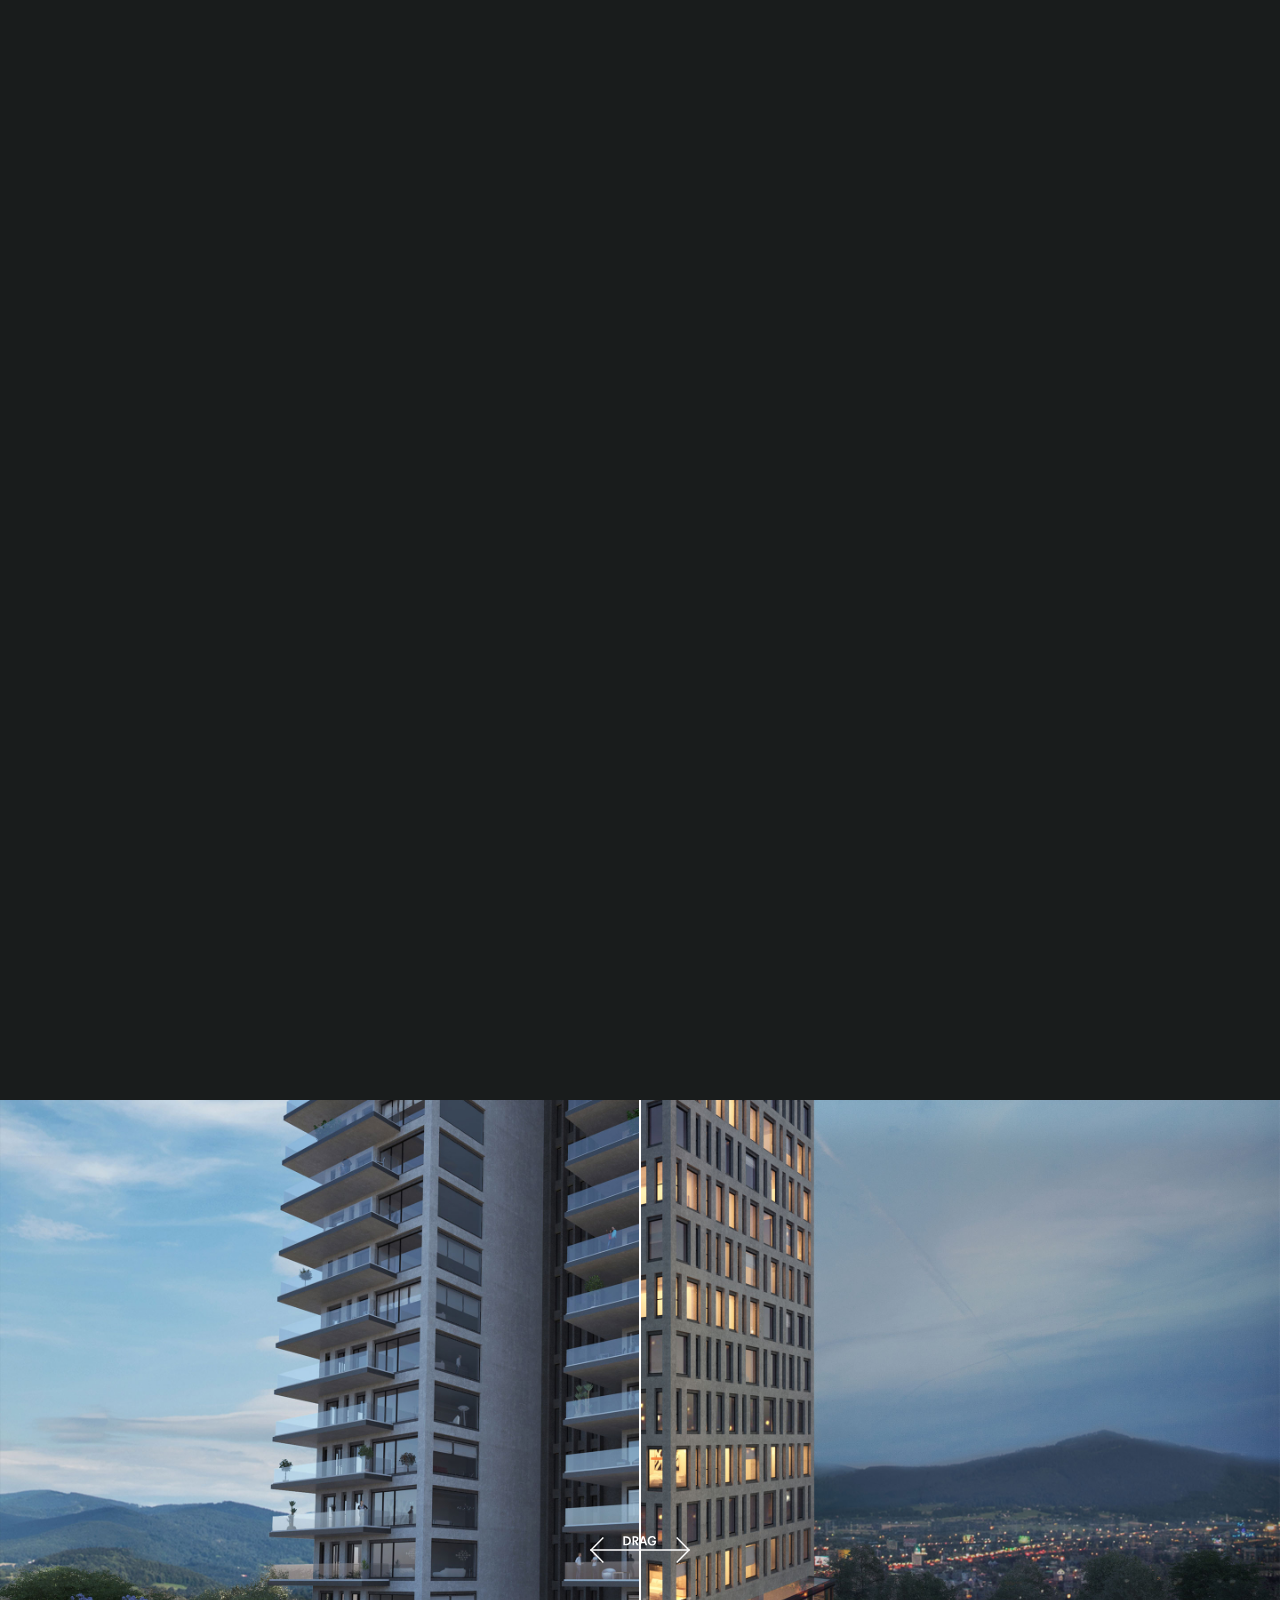
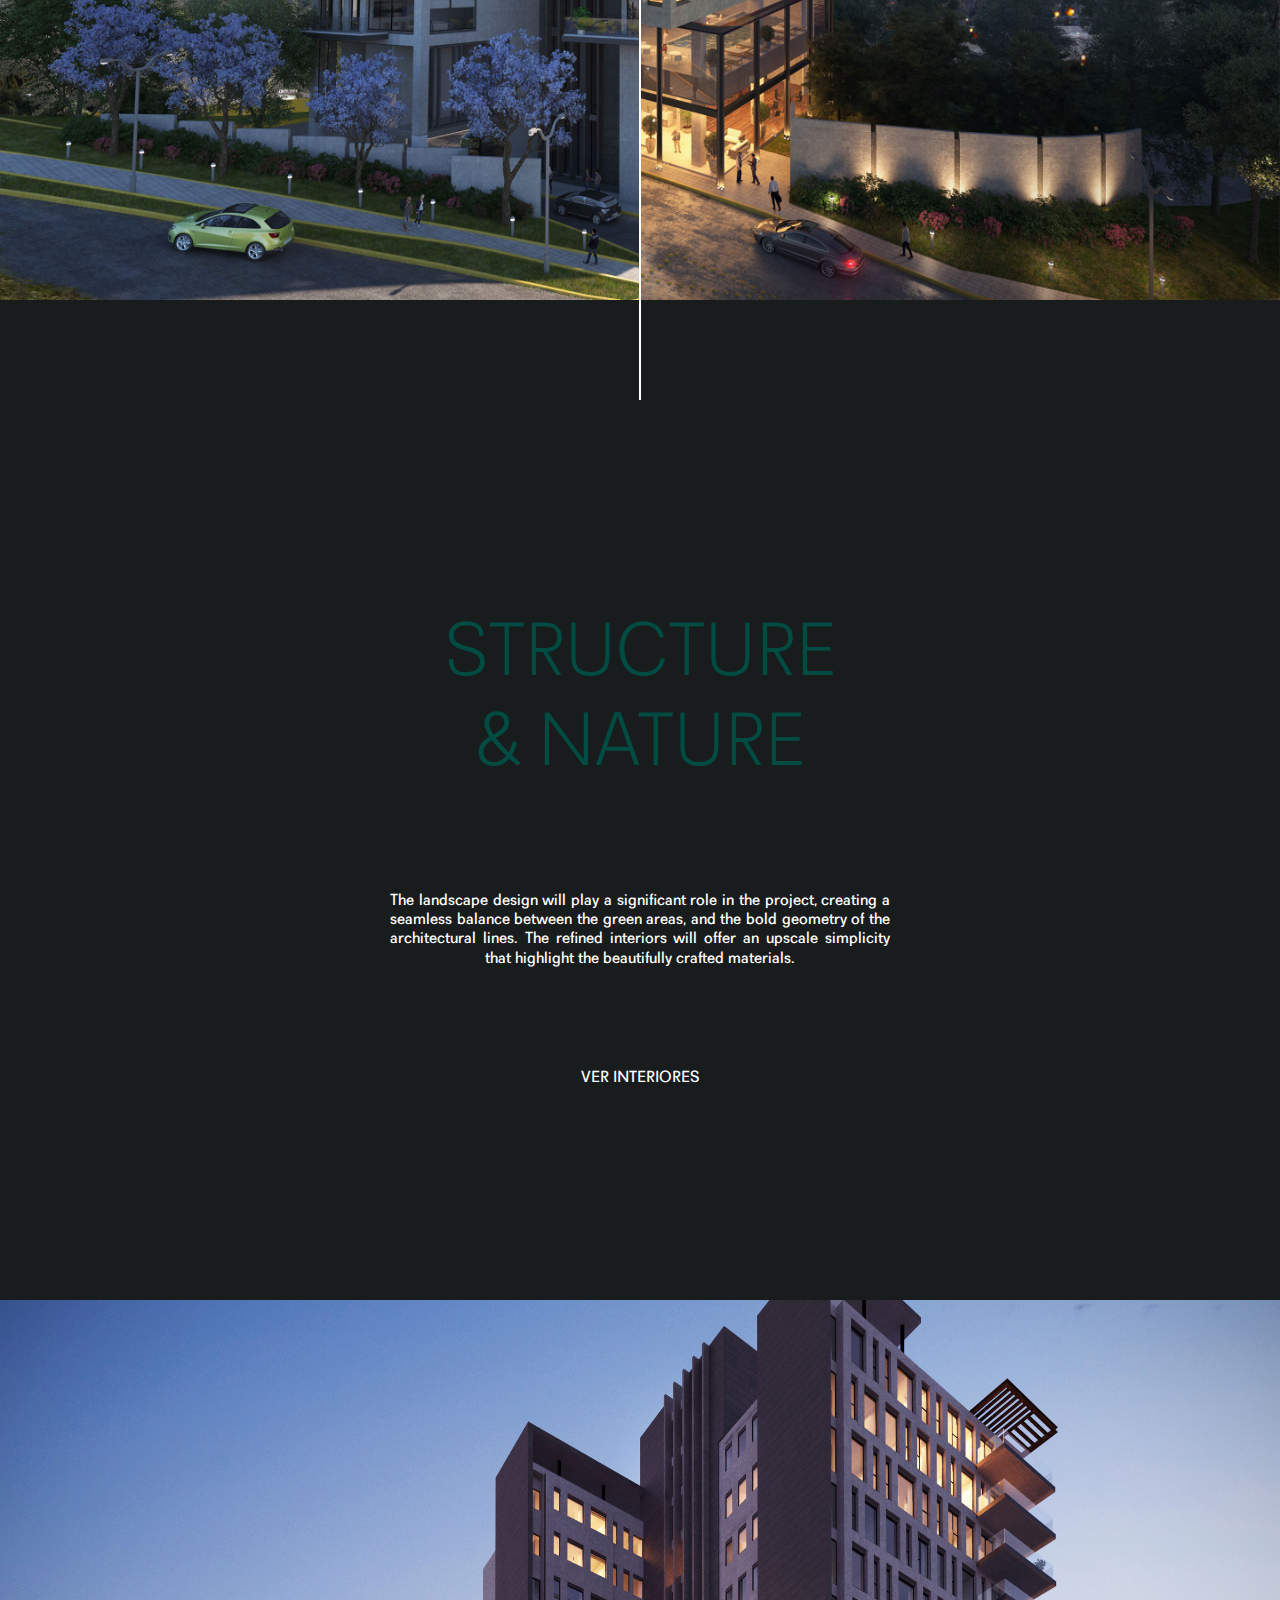
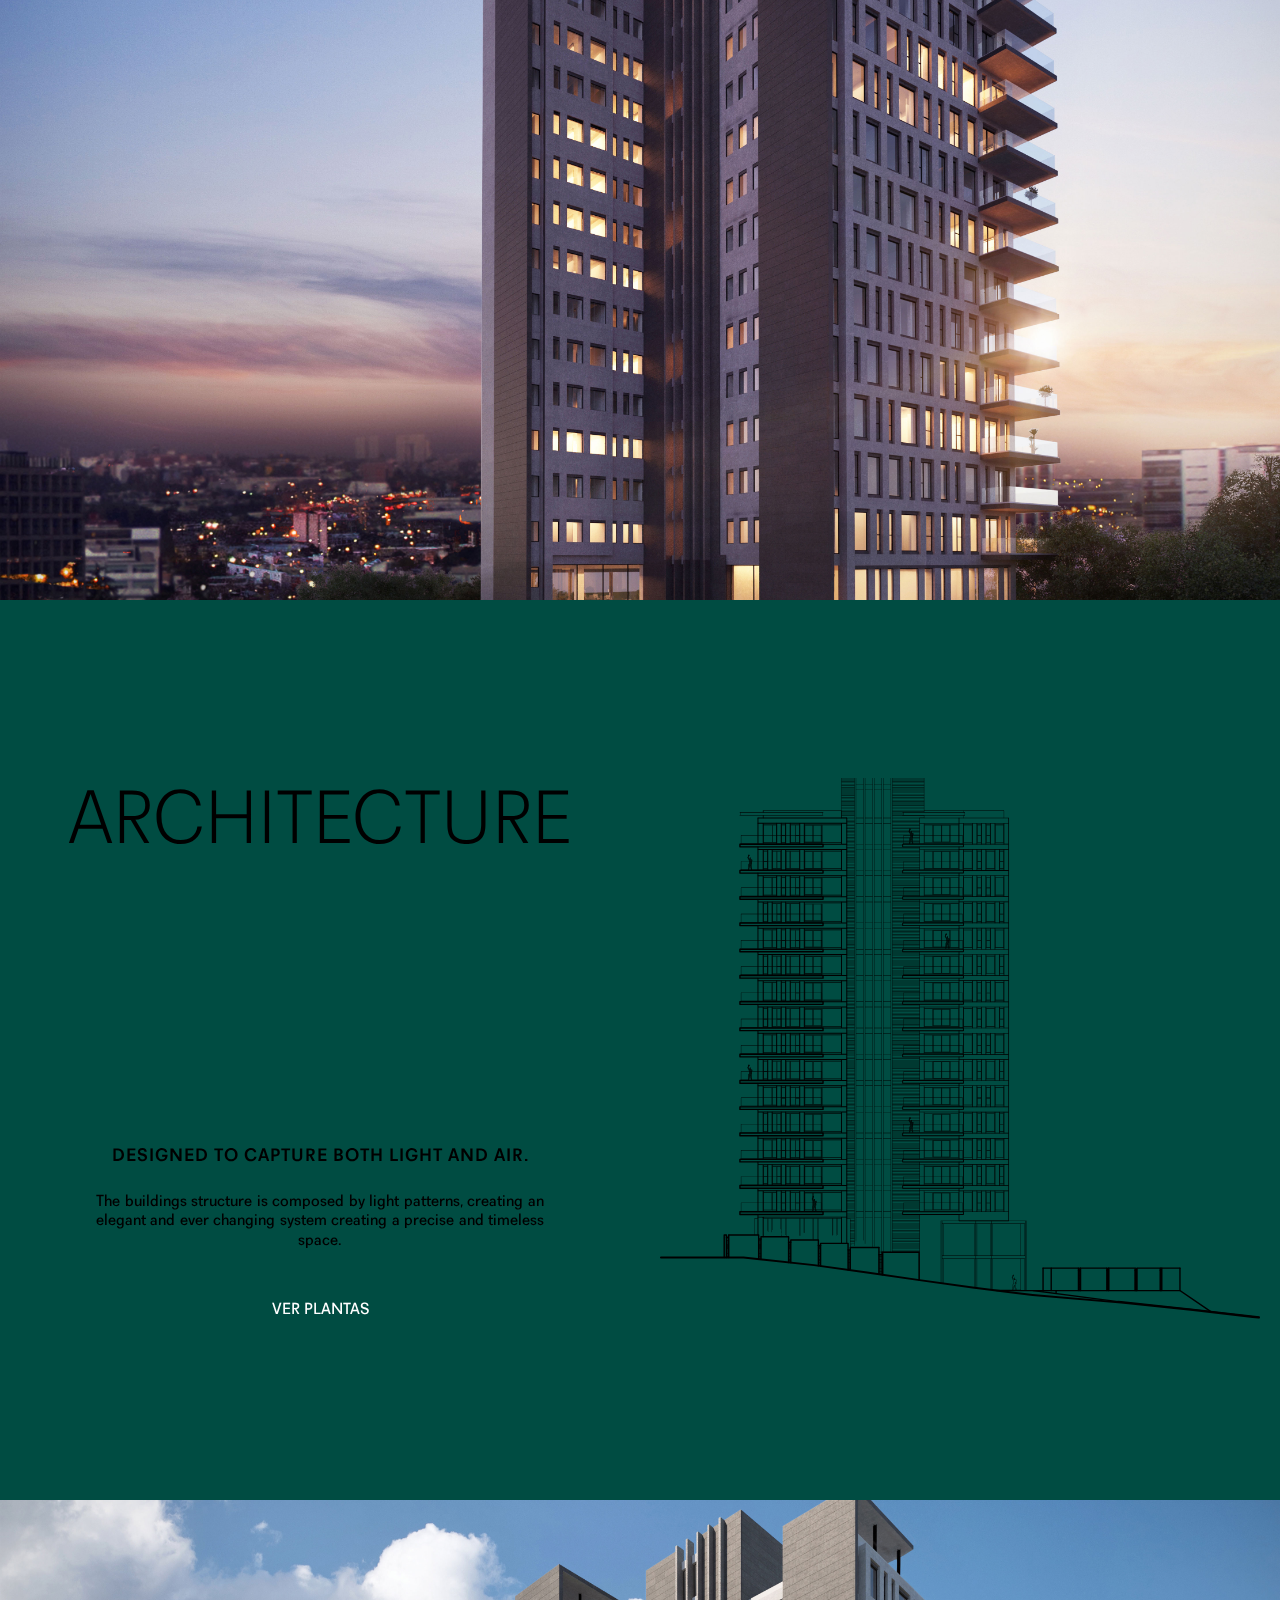
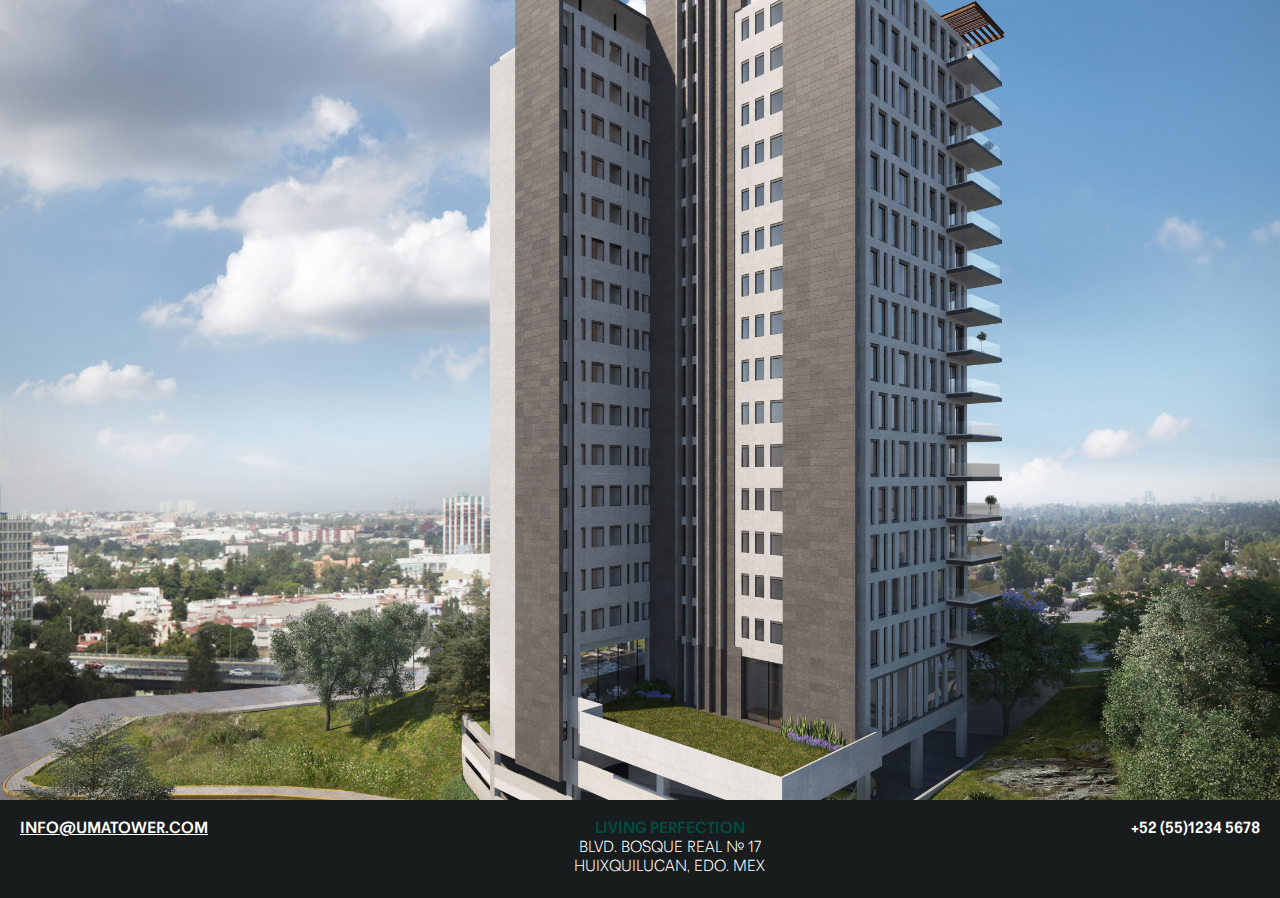
==== commit ecb3bd0b: "cambios" ====
--- a/index.html
+++ b/index.html
@@ -90,6 +90,9 @@
           <div class="image"><img src="assets/img/edificio.svg"></div>
         </div>
       </div>
+      <div class="section-image2 full">
+        <div class="video"></div>
+      </div>
 <div id="footer">
   <div class="container">
     <div class="mail"><a href="#">INFO@UMATOWER.COM</a></div>
--- a/assets/css/style.css
+++ b/assets/css/style.css
@@ -564,11 +564,15 @@
     z-index: 1; }
     #menu .contacto .teldir {
       color: white;
-      font-size: 6em;
-      font-weight: 200; }
+      font-size: 4em;
+      font-weight: 200;
+      margin-top: 50px; }
+      #menu .contacto .teldir .tel p {
+        text-align: center; }
       #menu .contacto .teldir .mail a {
         color: white;
-        text-decoration: underline; }
+        text-decoration: underline;
+        text-transform: uppercase; }
     #menu .contacto .mensaje {
       width: 100vw;
       margin-top: 50px; }
@@ -588,7 +592,7 @@
           text-align: center;
           width: 60%;
           margin: 0 auto;
-          font-size: 6em;
+          font-size: 4em;
           font-weight: 200;
           background: none;
           border-left: none;
@@ -609,7 +613,7 @@
           margin-top: 20px;
           width: 60%;
           height: 150px;
-          font-size: 6em;
+          font-size: 4em;
           font-weight: 200;
           text-align: center;
           text-transform: uppercase;
@@ -623,7 +627,7 @@
           outline: none;
           color: white; }
     #menu .contacto .close span {
-      font-size: 6em;
+      font-size: 4em;
       color: white;
       font-weight: 200; }
 
@@ -937,7 +941,7 @@
       #home .section-text.full .link a {
         color: white; }
   #home .section-image.full {
-    background-image: url("../img/derecha.jpg");
+    background-image: url("../img/noche.jpg");
     background-position: center;
     background-size: cover;
     position: relative;
@@ -1000,6 +1004,24 @@
         padding: 20px;
         -webkit-box-sizing: border-box;
         box-sizing: border-box; }
+  #home .section-image2.full {
+    background-image: url("../img/dia.jpg");
+    background-position: center;
+    background-size: cover;
+    position: relative;
+    z-index: 1;
+    background-color: white; }
+    #home .section-image2.full .video {
+      position: relative;
+      padding-bottom: 56.25%;
+      padding-top: 0;
+      height: 0; }
+      #home .section-image2.full .video iframe {
+        position: absolute;
+        top: 0;
+        left: 0;
+        width: 100%;
+        height: 100%; }
 
 @media (max-width: 650px) {
   #home .contenedor-home {
@@ -1343,6 +1365,12 @@
         width: 50%; }
         #interiores .contenedor-home .secc .de img {
           width: 100%; }
+  #interiores .texto p {
+    text-align: center;
+    width: 80%;
+    margin: 0 auto;
+    font-size: 1.6em;
+    margin-bottom: 50px; }
 
 @media (max-width: 650px) {
   #interiores .contenedor-home {
@@ -1439,19 +1467,32 @@
           font-size: 8.1em;
           text-align: center;
           font-weight: 200;
-          text-decoration: underline; }
+          text-decoration: underline;
+          width: 70%;
+          margin: 0 auto; }
       #amenidades .contenedor-home .secc .top .texto p {
         font-size: 1.6em;
         text-align: center;
         width: 40%;
-        margin: 150px auto;
+        margin: 50px auto;
         text-align: justify;
         text-align-last: center; }
     #amenidades .contenedor-home .secc .bottom .imagen {
-      height: 100vh; }
+      height: 100vh;
+      overflow: hidden; }
       #amenidades .contenedor-home .secc .bottom .imagen img {
         width: 100%;
-        height: 100%; }
+        height: auto; }
+  #amenidades .texto {
+    margin-top: 100px;
+    margin-bottom: 100px; }
+    #amenidades .texto p {
+      width: 80%;
+      text-align: center;
+      margin: 0 auto;
+      font-size: 1.6em; }
+  #amenidades #footer {
+    position: relative; }
 
 @media (max-width: 650px) {
   #amenidades .sub-menu {
@@ -1534,6 +1575,9 @@
         width: 50%; }
         #ubicacion .contenedor-home .top .iz .lead {
           text-align: center; }
+          #ubicacion .contenedor-home .top .iz .lead h2 {
+            width: 80%;
+            margin: 0 auto; }
         #ubicacion .contenedor-home .top .iz .ind {
           margin-top: 100px;
           font-size: 2.4em;
@@ -1698,30 +1742,32 @@
         left: 0;
         width: 100%;
         height: 100%; }
-    #vistas .contenedor-home .galeria .imagen {
-      width: auto;
-      padding: 0 2.5rem;
-      height: auto;
-      width: 60vw; }
-      #vistas .contenedor-home .galeria .imagen img {
-        margin: 0 auto;
+    #vistas .contenedor-home .galeria {
+      padding-top: 100px; }
+      #vistas .contenedor-home .galeria .imagen {
         width: auto;
-        max-width: 100%; }
-    #vistas .contenedor-home .galeria button.slick-next {
-      position: absolute;
-      top: 0;
-      right: 0;
-      bottom: 0;
-      width: 50%;
-      opacity: 0; }
-    #vistas .contenedor-home .galeria button.slick-prev {
-      position: absolute;
-      top: 0;
-      left: 0;
-      bottom: 0;
-      width: 50%;
-      z-index: 1;
-      opacity: 0; }
+        padding: 0 2.5rem;
+        height: auto;
+        width: 60vw; }
+        #vistas .contenedor-home .galeria .imagen img {
+          margin: 0 auto;
+          width: auto;
+          max-width: 100%; }
+      #vistas .contenedor-home .galeria button.slick-next {
+        position: absolute;
+        top: 0;
+        right: 0;
+        bottom: 0;
+        width: 50%;
+        opacity: 0; }
+      #vistas .contenedor-home .galeria button.slick-prev {
+        position: absolute;
+        top: 0;
+        left: 0;
+        bottom: 0;
+        width: 50%;
+        z-index: 1;
+        opacity: 0; }
 
 @media (max-width: 650px) {
   #vistas .contenedor-home {
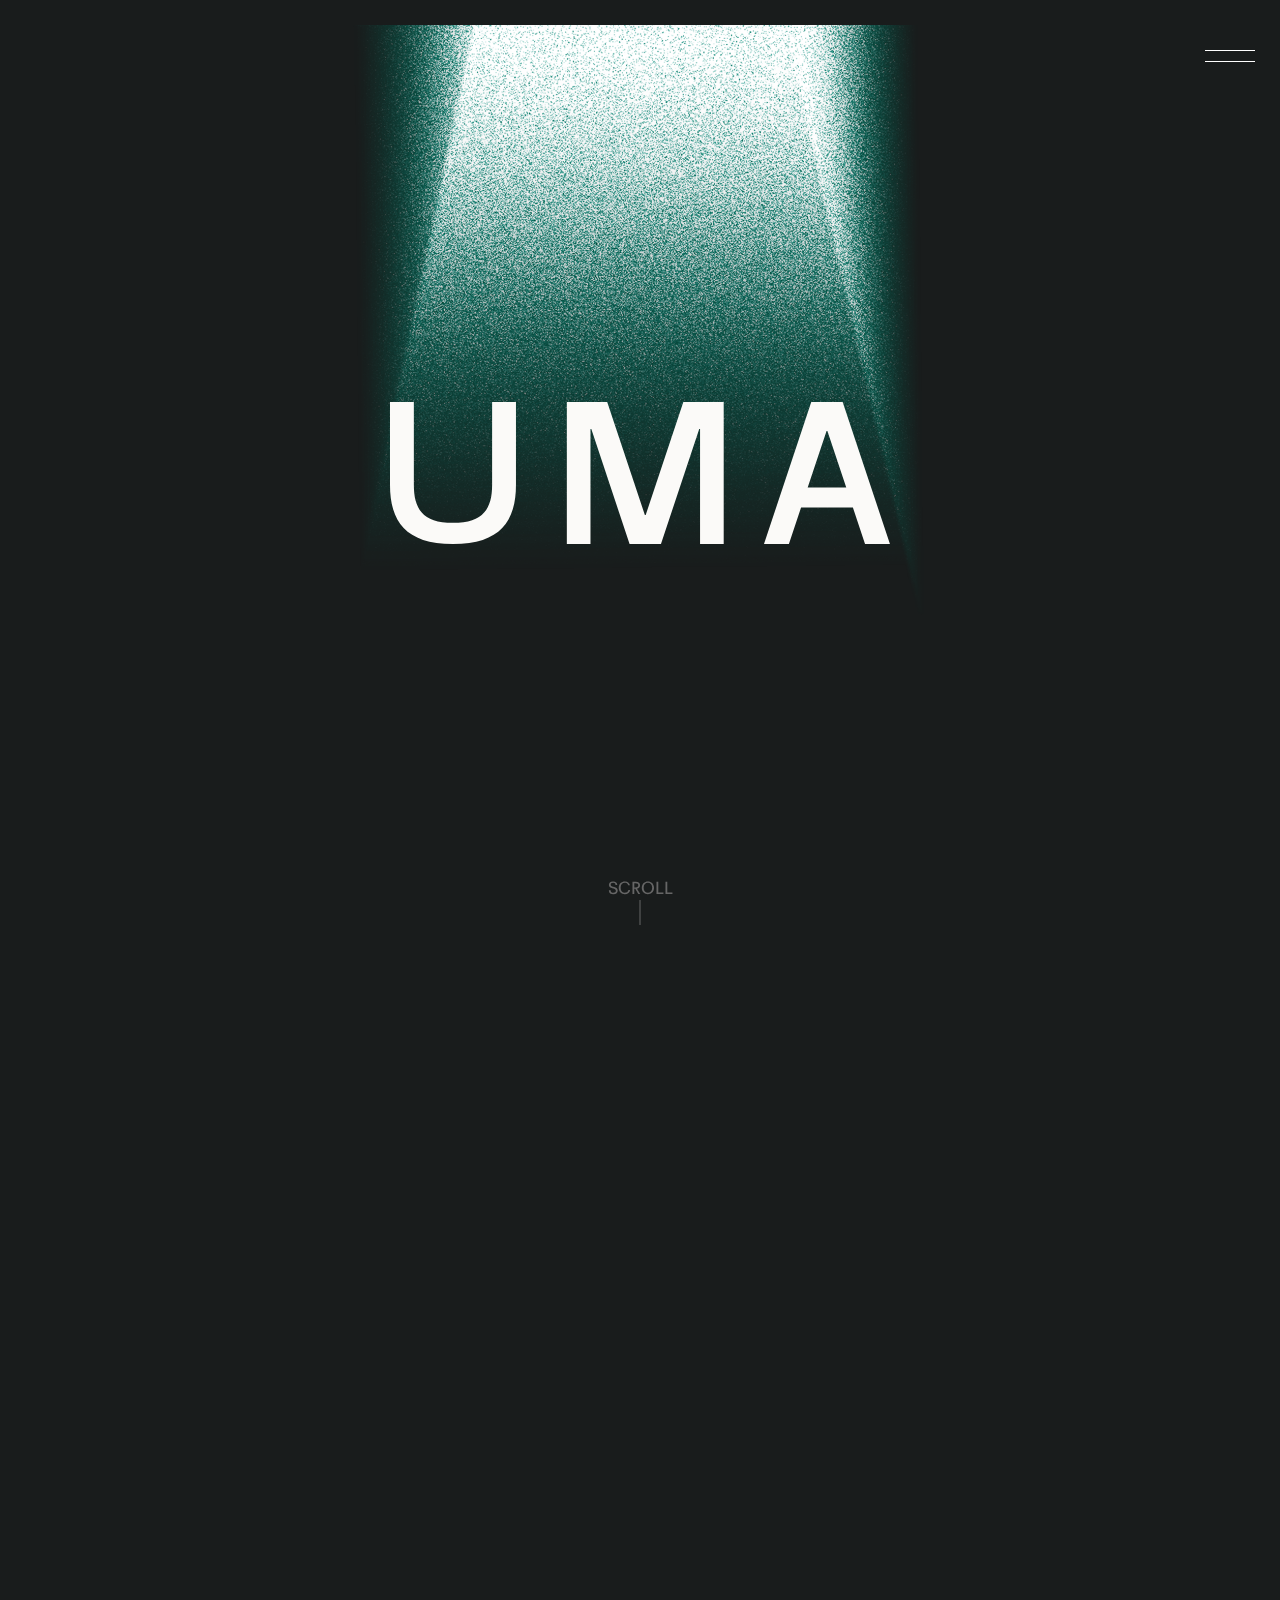
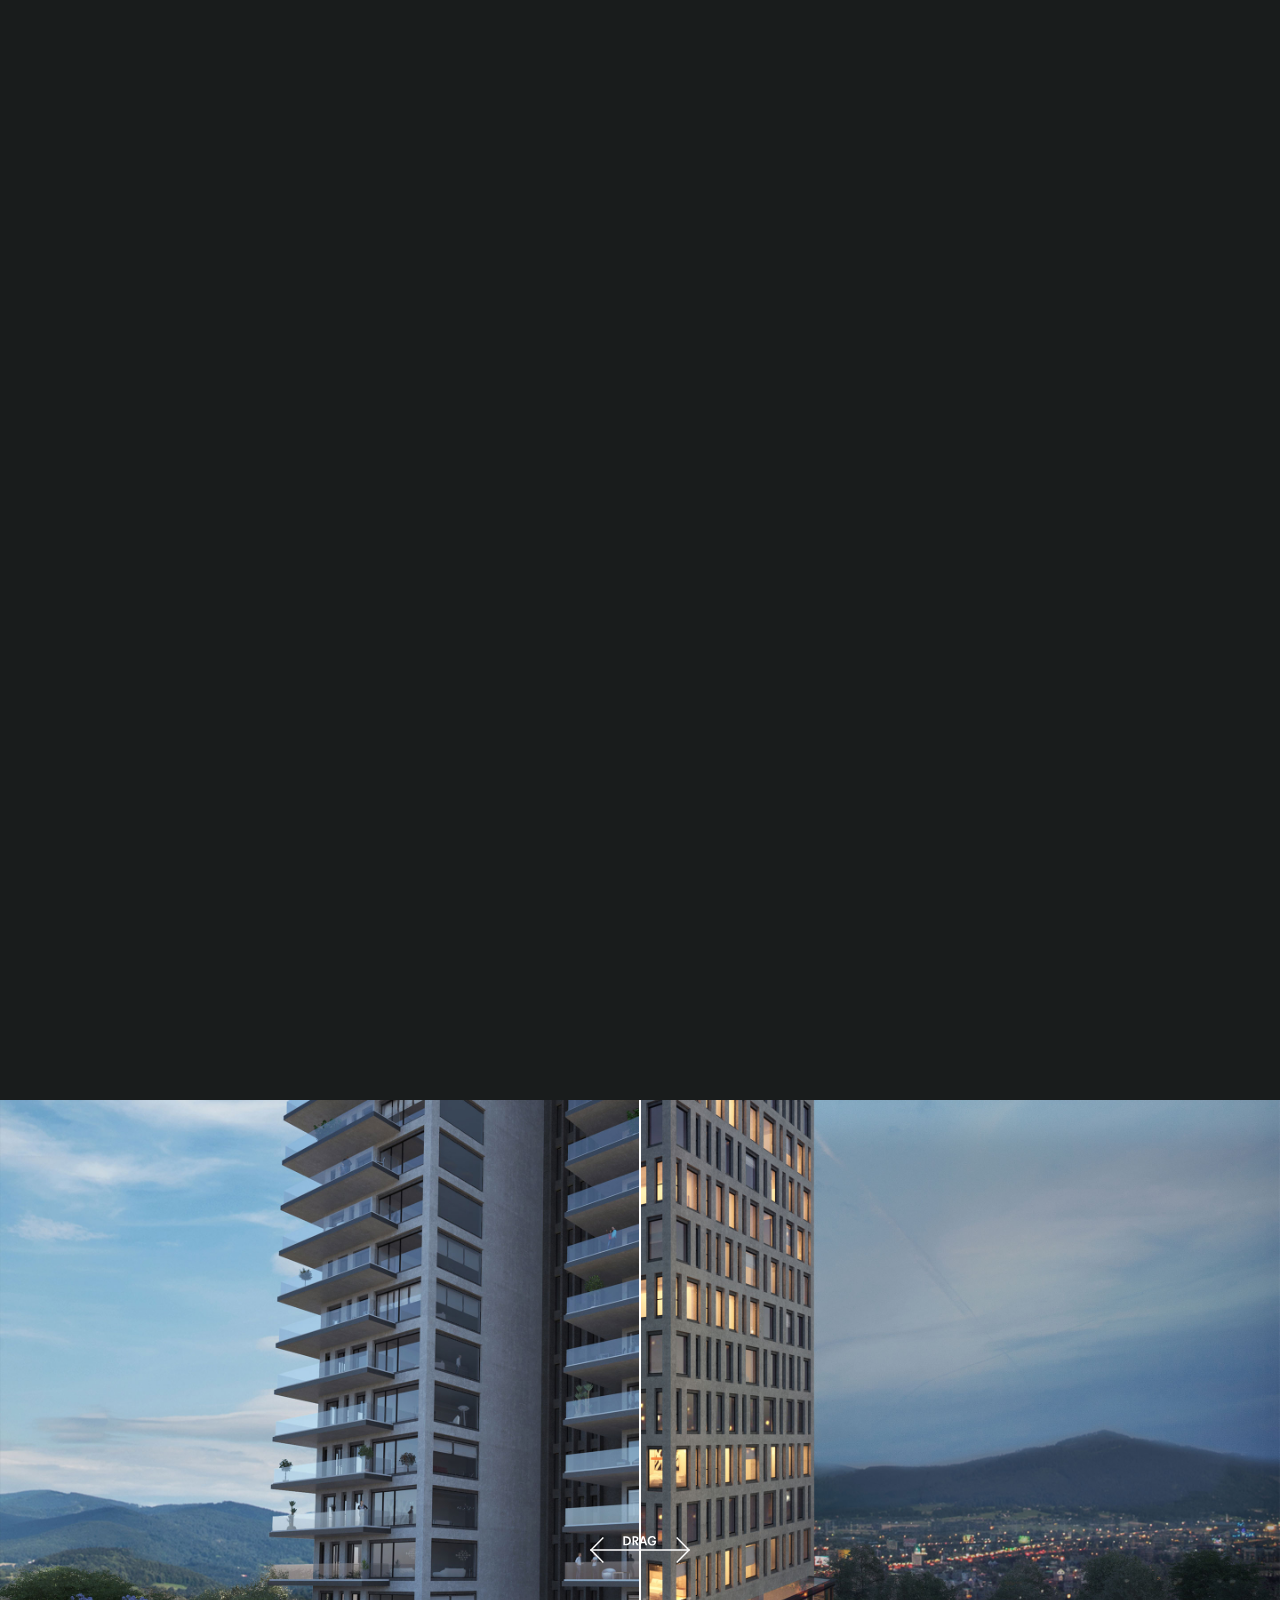
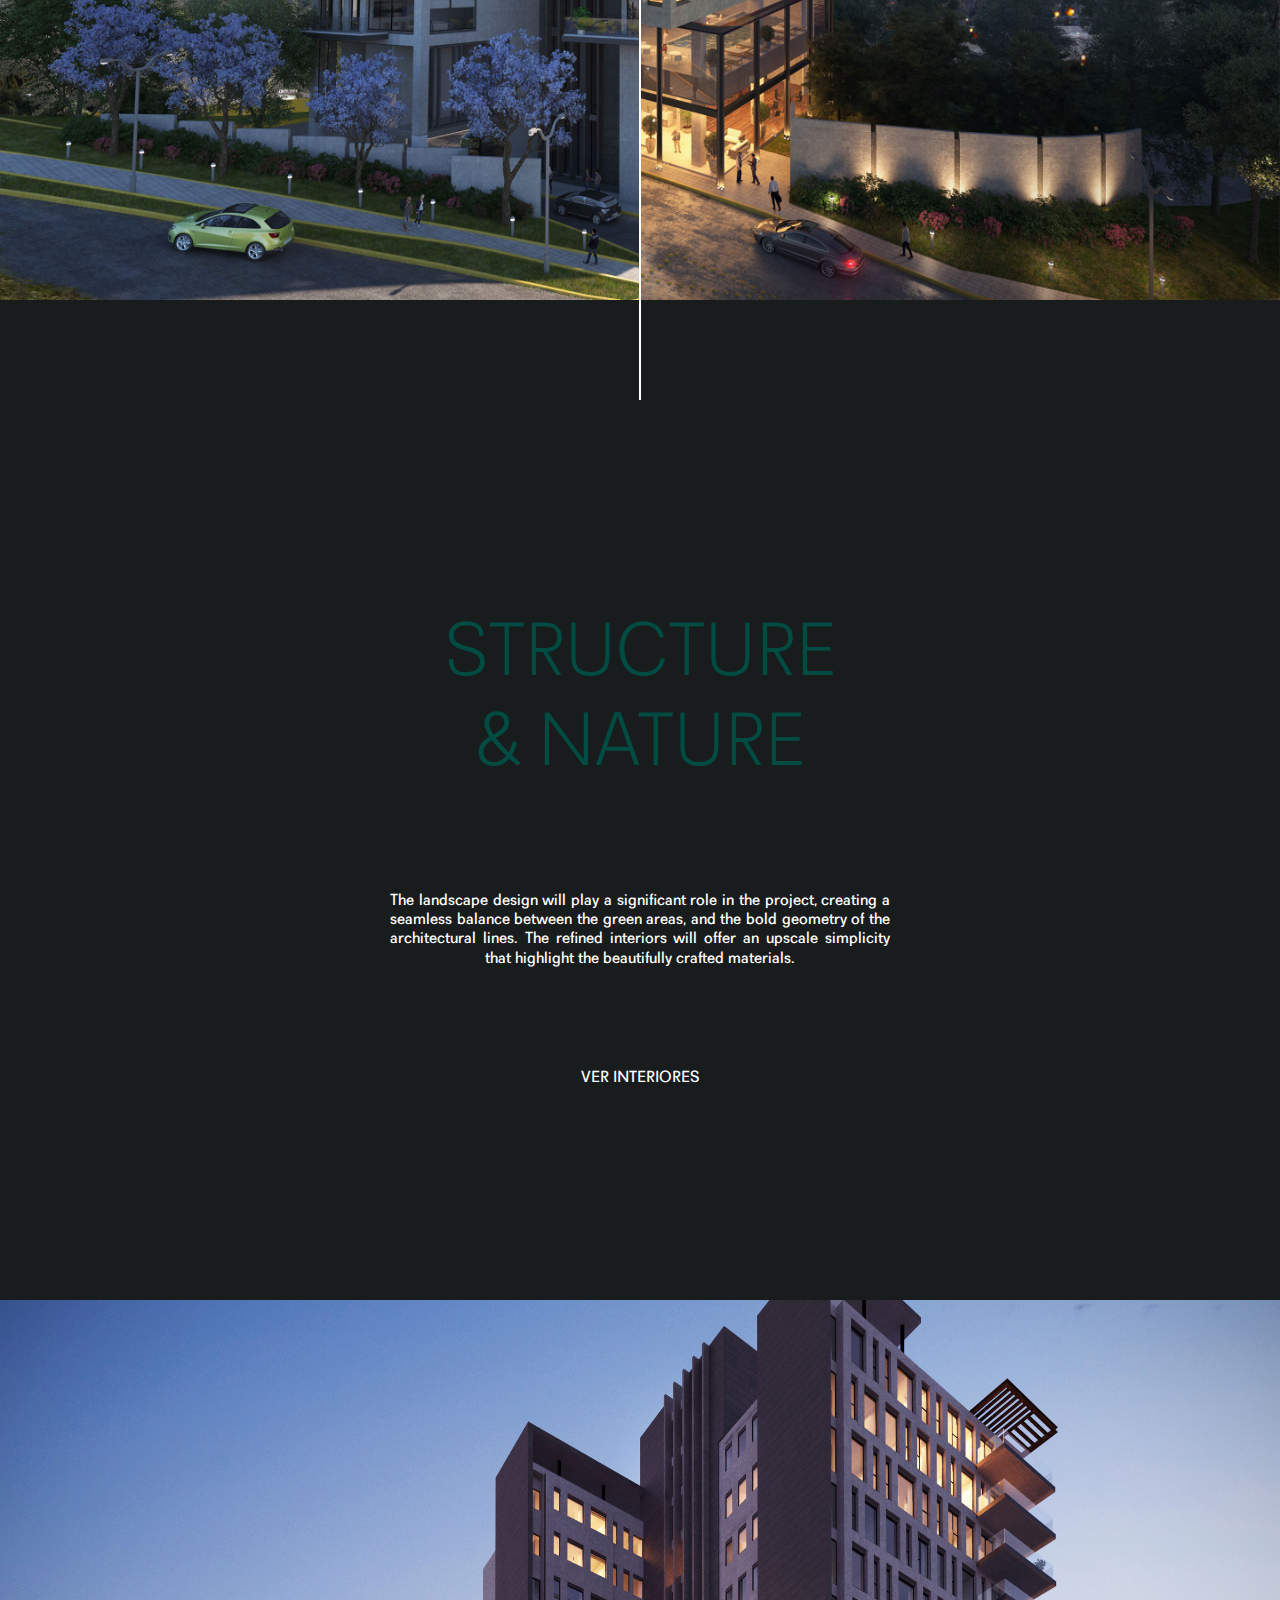
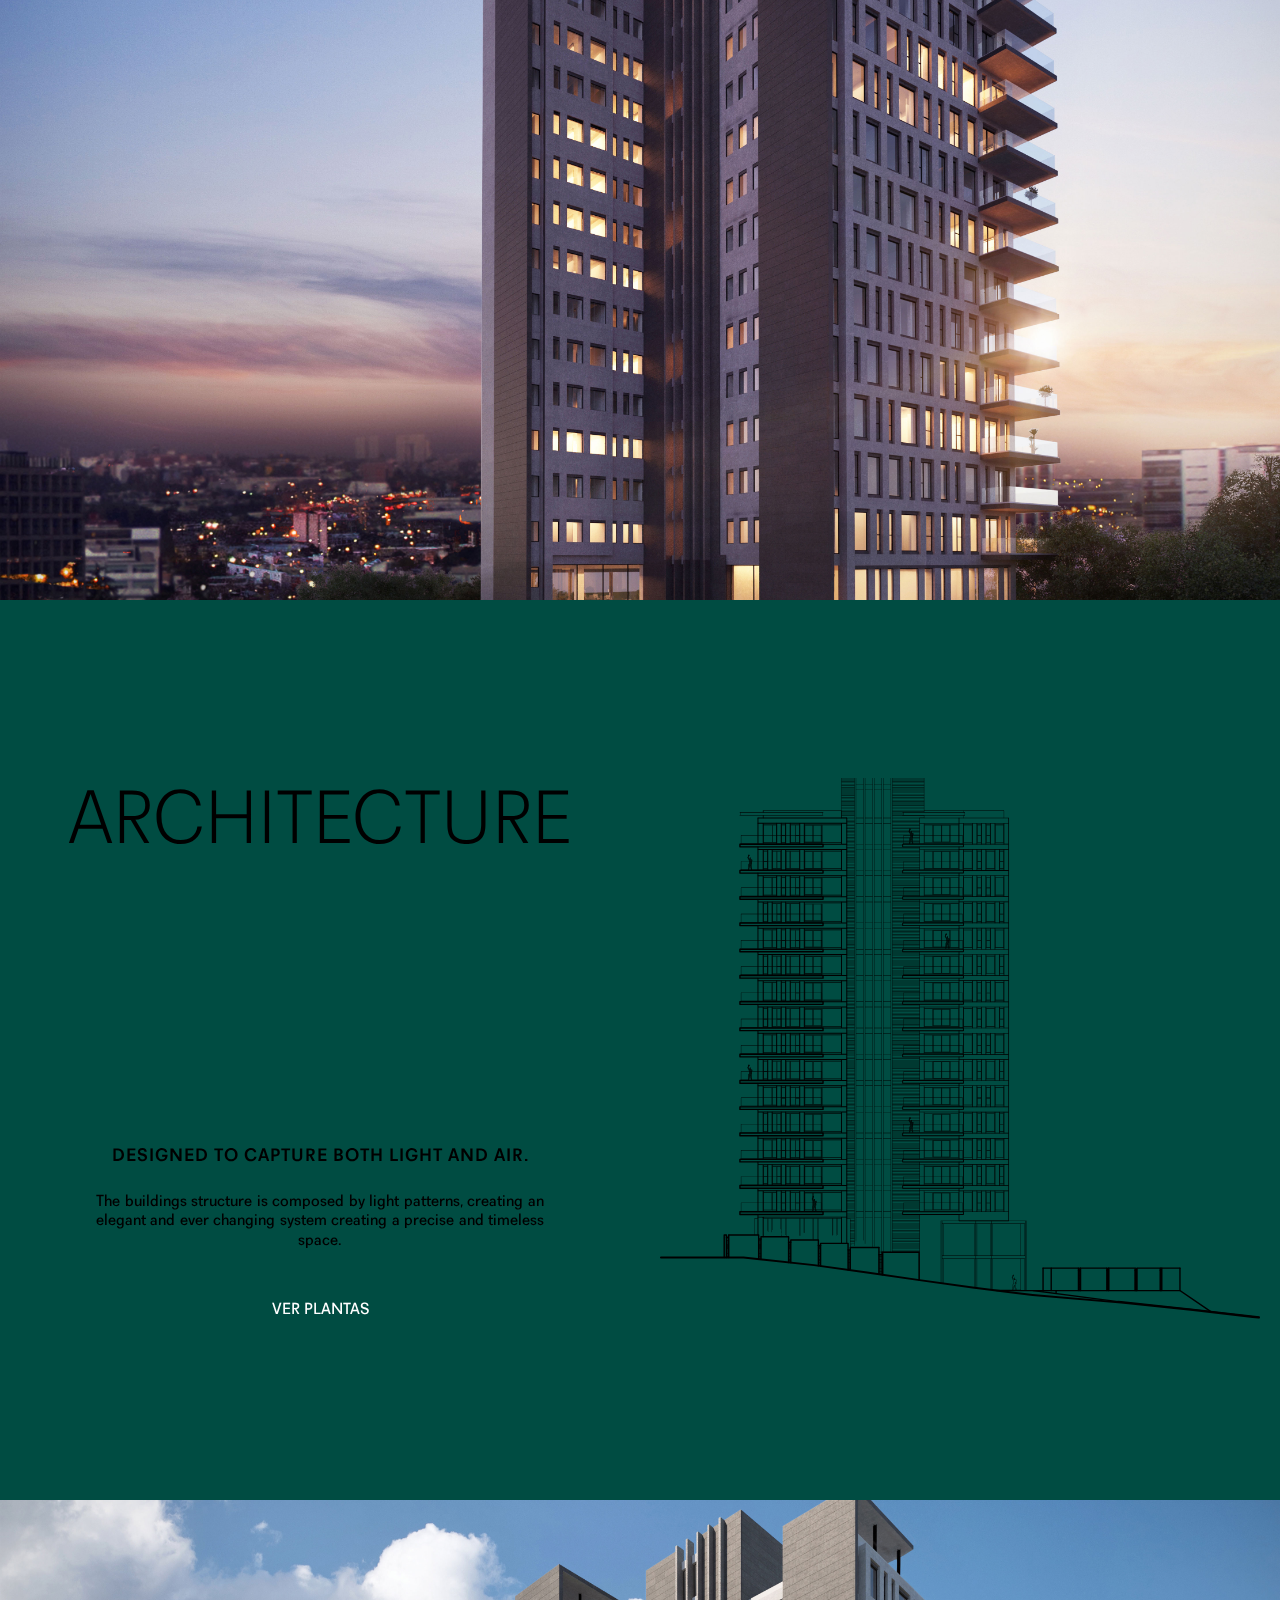
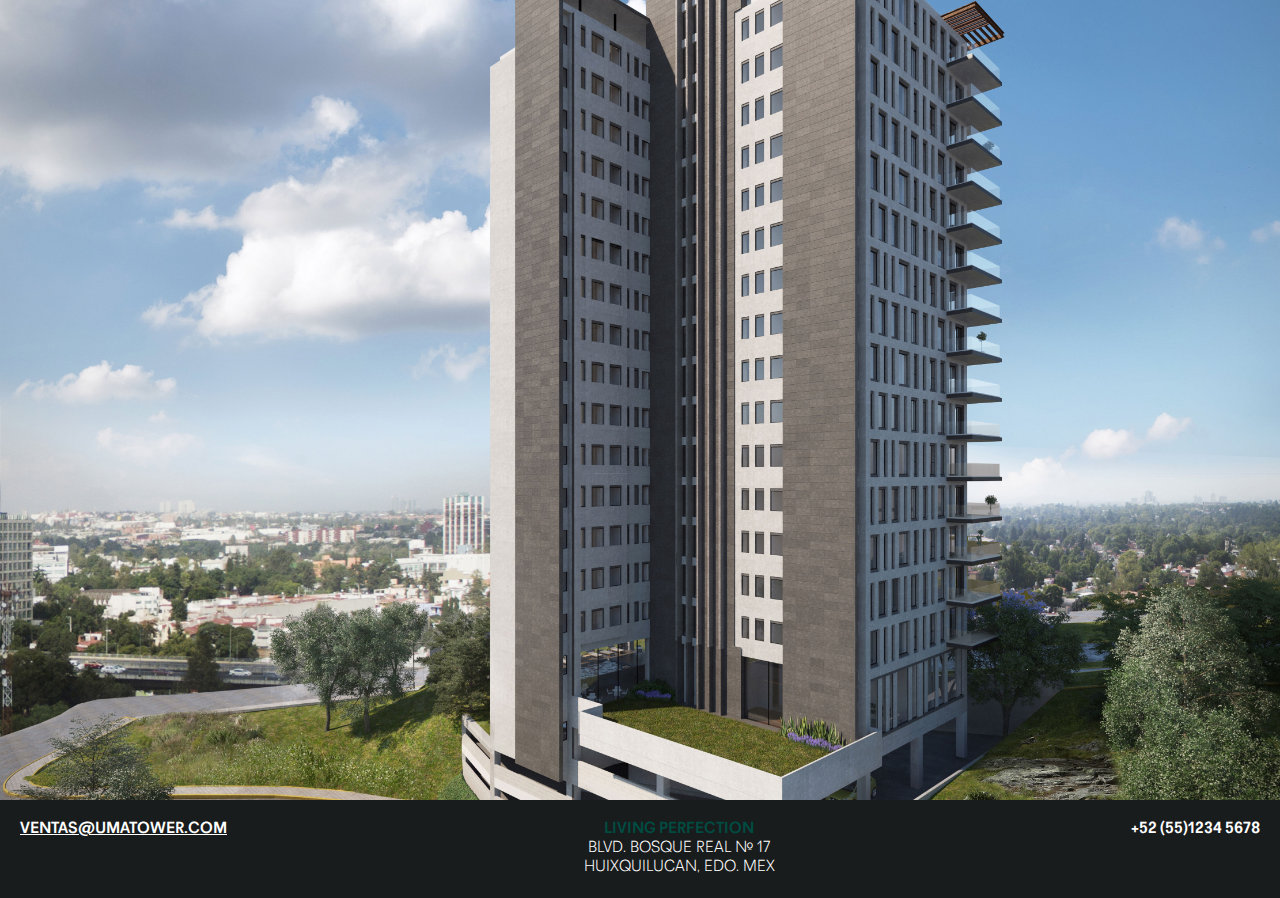
==== commit 65084f13: "cambios en sub menú amenidades / planos de estacionamiento" ====
--- a/index.html
+++ b/index.html
@@ -32,7 +32,7 @@
       <div class="tel">
         <p>+52 (55)1234 5678</p>
       </div>
-      <div class="mail"><a href="mailto:info@umatower.com">info@umatower.com</a></div>
+      <div class="mail"><a href="mailto:ventas@umatower.com ">ventas@umatower.com </a></div>
     </div>
     <div class="mensaje">
       <form>
@@ -46,6 +46,9 @@
   </div>
 </div>
       <div class="contenedor-home">
+        <div class="scroll"><span>scroll</span>
+          <div class="line"></div>
+        </div>
         <div class="middle-home">
           <div class="logo"></div>
           <div class="living full">
@@ -95,7 +98,7 @@
       </div>
 <div id="footer">
   <div class="container">
-    <div class="mail"><a href="#">INFO@UMATOWER.COM</a></div>
+    <div class="mail"><a href="mailto:ventas@umatower.com ">ventas@umatower.com </a></div>
     <div class="dir">
       <div class="name">
         <p>LIVING PERFECTION</p>
--- a/assets/css/style.css
+++ b/assets/css/style.css
@@ -847,6 +847,22 @@
     background-repeat: no-repeat;
     background-size: cover;
     background-attachment: fixed; }
+    #home .contenedor-home .scroll {
+      position: fixed;
+      left: 50%;
+      -webkit-transform: translateX(-50%);
+      -ms-transform: translateX(-50%);
+      transform: translateX(-50%);
+      bottom: 0; }
+      #home .contenedor-home .scroll span {
+        text-transform: uppercase;
+        color: #666666;
+        font-size: 1.1rem; }
+      #home .contenedor-home .scroll .line {
+        margin: 0 auto;
+        width: 1px;
+        height: 25px;
+        background: #666666; }
     #home .contenedor-home .middle-home {
       position: relative;
       text-align: center; }
@@ -1113,7 +1129,6 @@
     right: 0; }
   #plantas .contenedor-plantas {
     background: white;
-    height: 100vh;
     position: relative;
     top: 120px; }
     #plantas .contenedor-plantas .tabs {
@@ -1144,13 +1159,19 @@
         justify-content: center;
         -webkit-box-align: center;
         -ms-flex-align: center;
-        align-items: center; }
+        align-items: center;
+        position: relative;
+        z-index: 2; }
+        #plantas .contenedor-plantas .tabs .tab a {
+          color: #191c1c; }
         #plantas .contenedor-plantas .tabs .tab:hover {
           background: #191c1c;
           color: white;
           -webkit-transition: all 300ms ease;
           -o-transition: all 300ms ease;
           transition: all 300ms ease; }
+          #plantas .contenedor-plantas .tabs .tab:hover a {
+            color: white; }
       #plantas .contenedor-plantas .tabs .clickedtab {
         background: #191c1c !important;
         color: white !important; }
@@ -1178,6 +1199,11 @@
           text-align: center; }
           #plantas .contenedor-plantas .dep .izquierda .lead h2 span {
             text-decoration: underline; }
+        #plantas .contenedor-plantas .dep .izquierda .disc {
+          margin-top: 50px; }
+          #plantas .contenedor-plantas .dep .izquierda .disc p {
+            font-size: 1.6em;
+            text-align: center; }
         #plantas .contenedor-plantas .dep .izquierda .imagen {
           width: 200px;
           height: 200px;
@@ -1227,7 +1253,15 @@
         position: relative;
         display: none; }
     #plantas .contenedor-plantas .departamentob {
-      display: none; }
+      margin-top: 100px;
+      margin-bottom: 100px; }
+    #plantas .contenedor-plantas .discl {
+      margin-bottom: 150px; }
+      #plantas .contenedor-plantas .discl p {
+        width: 80%;
+        margin: 0 auto;
+        font-size: 1.6em;
+        text-align: center; }
   #plantas #footer {
     width: 100%;
     position: relative;
@@ -1370,7 +1404,8 @@
     width: 80%;
     margin: 0 auto;
     font-size: 1.6em;
-    margin-bottom: 50px; }
+    margin-bottom: 50px;
+    margin-top: 50px; }
 
 @media (max-width: 650px) {
   #interiores .contenedor-home {
